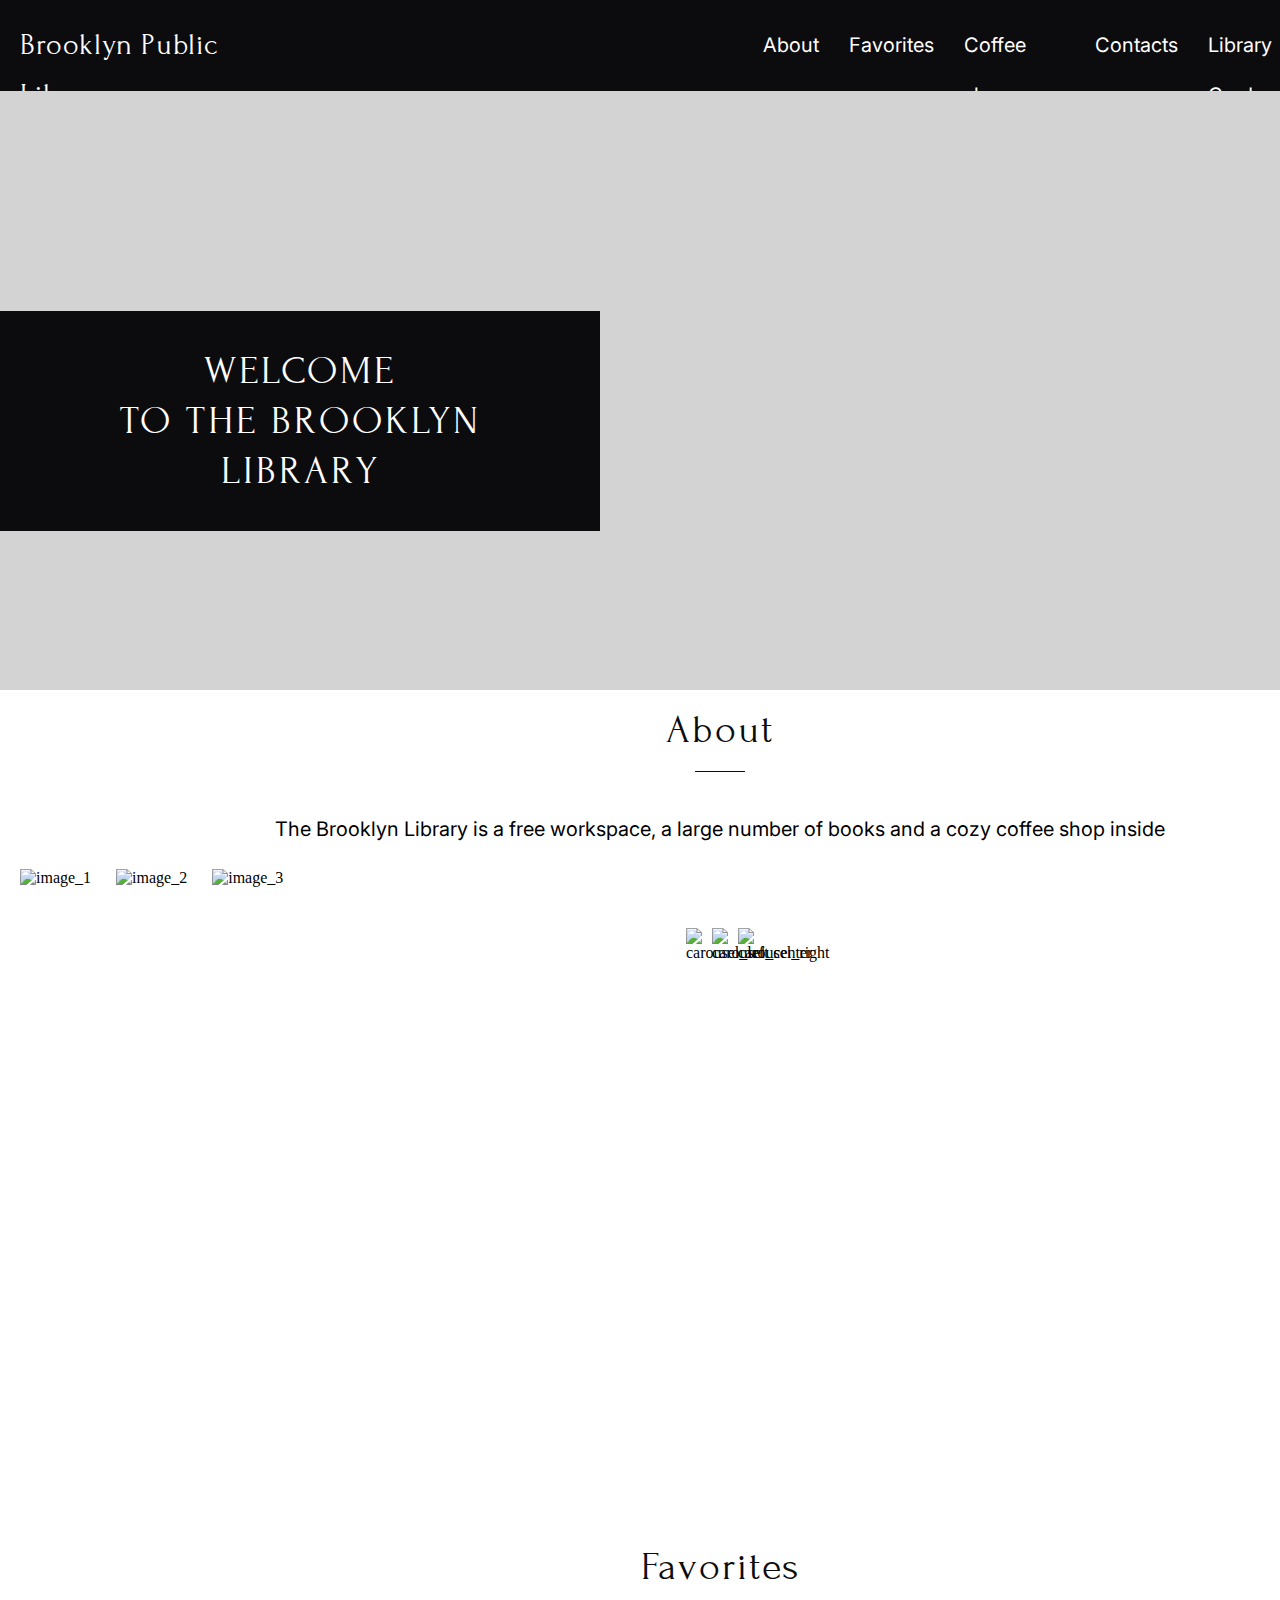
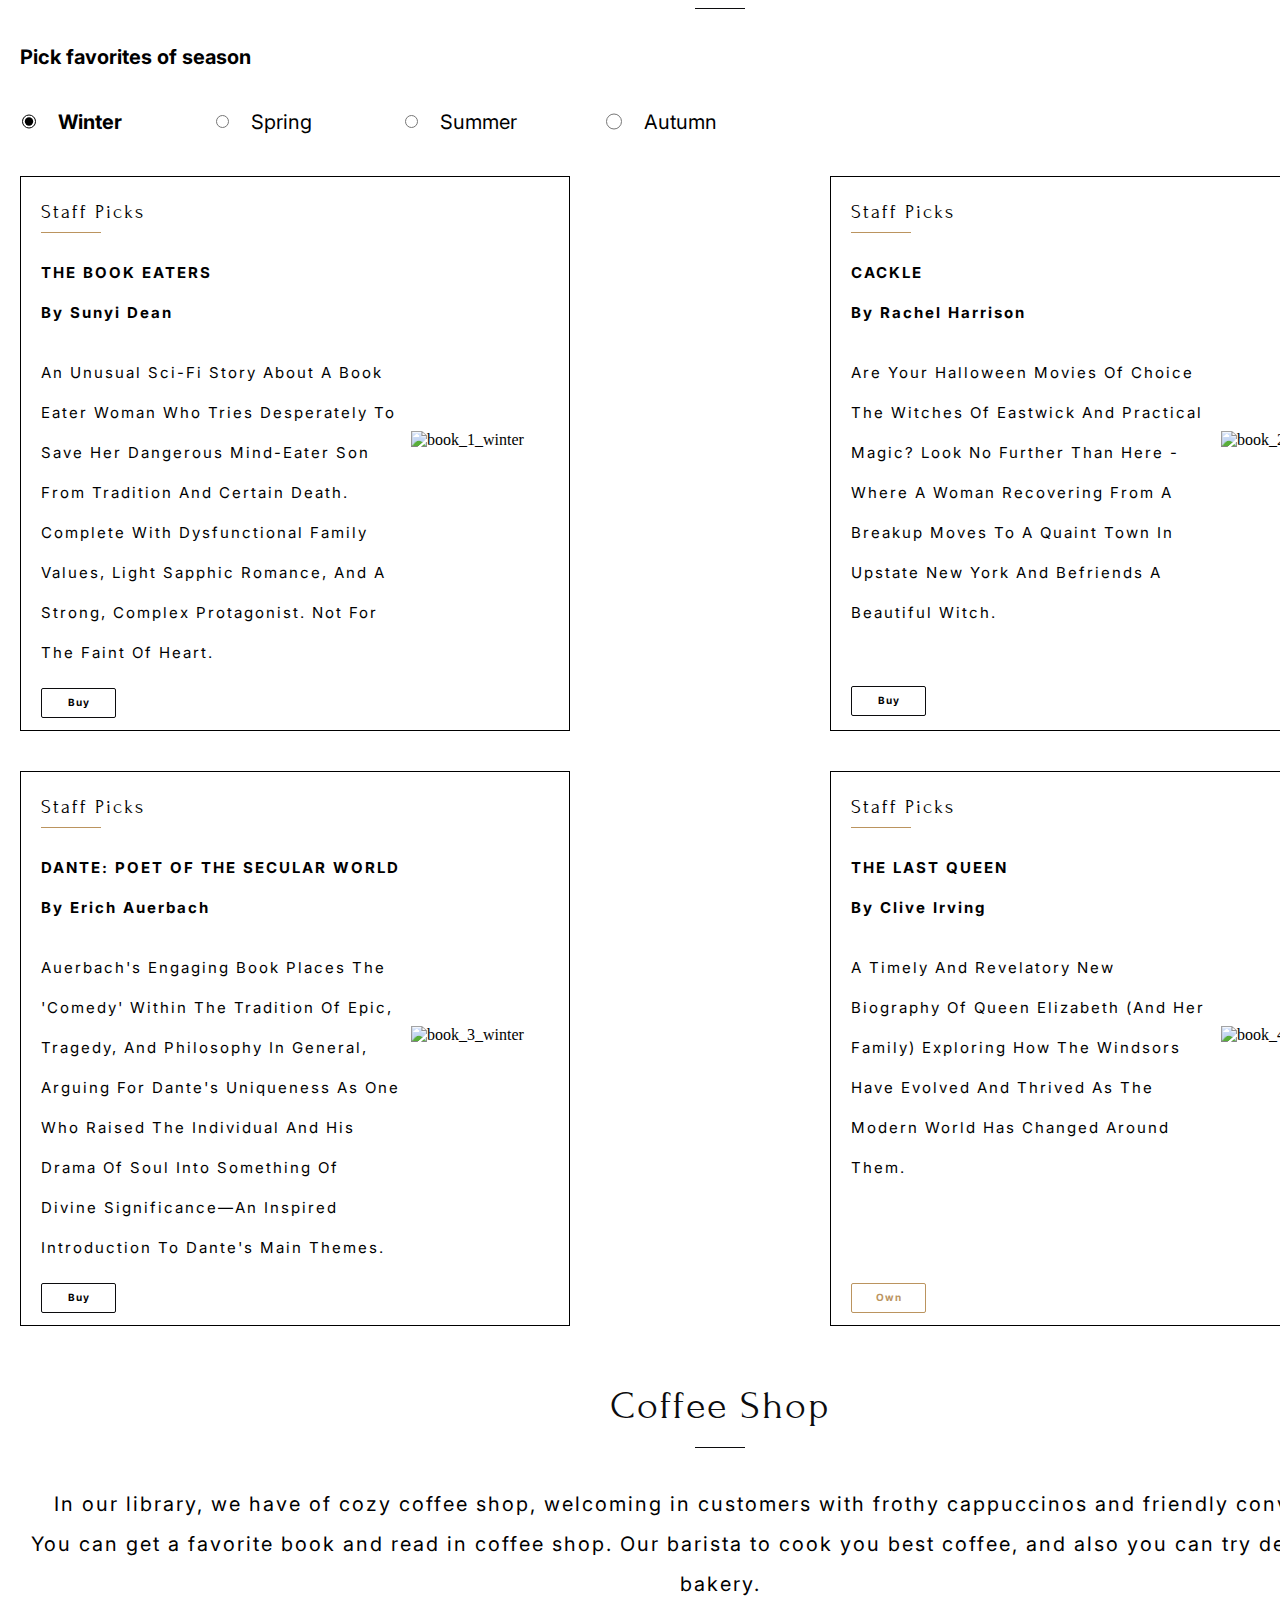
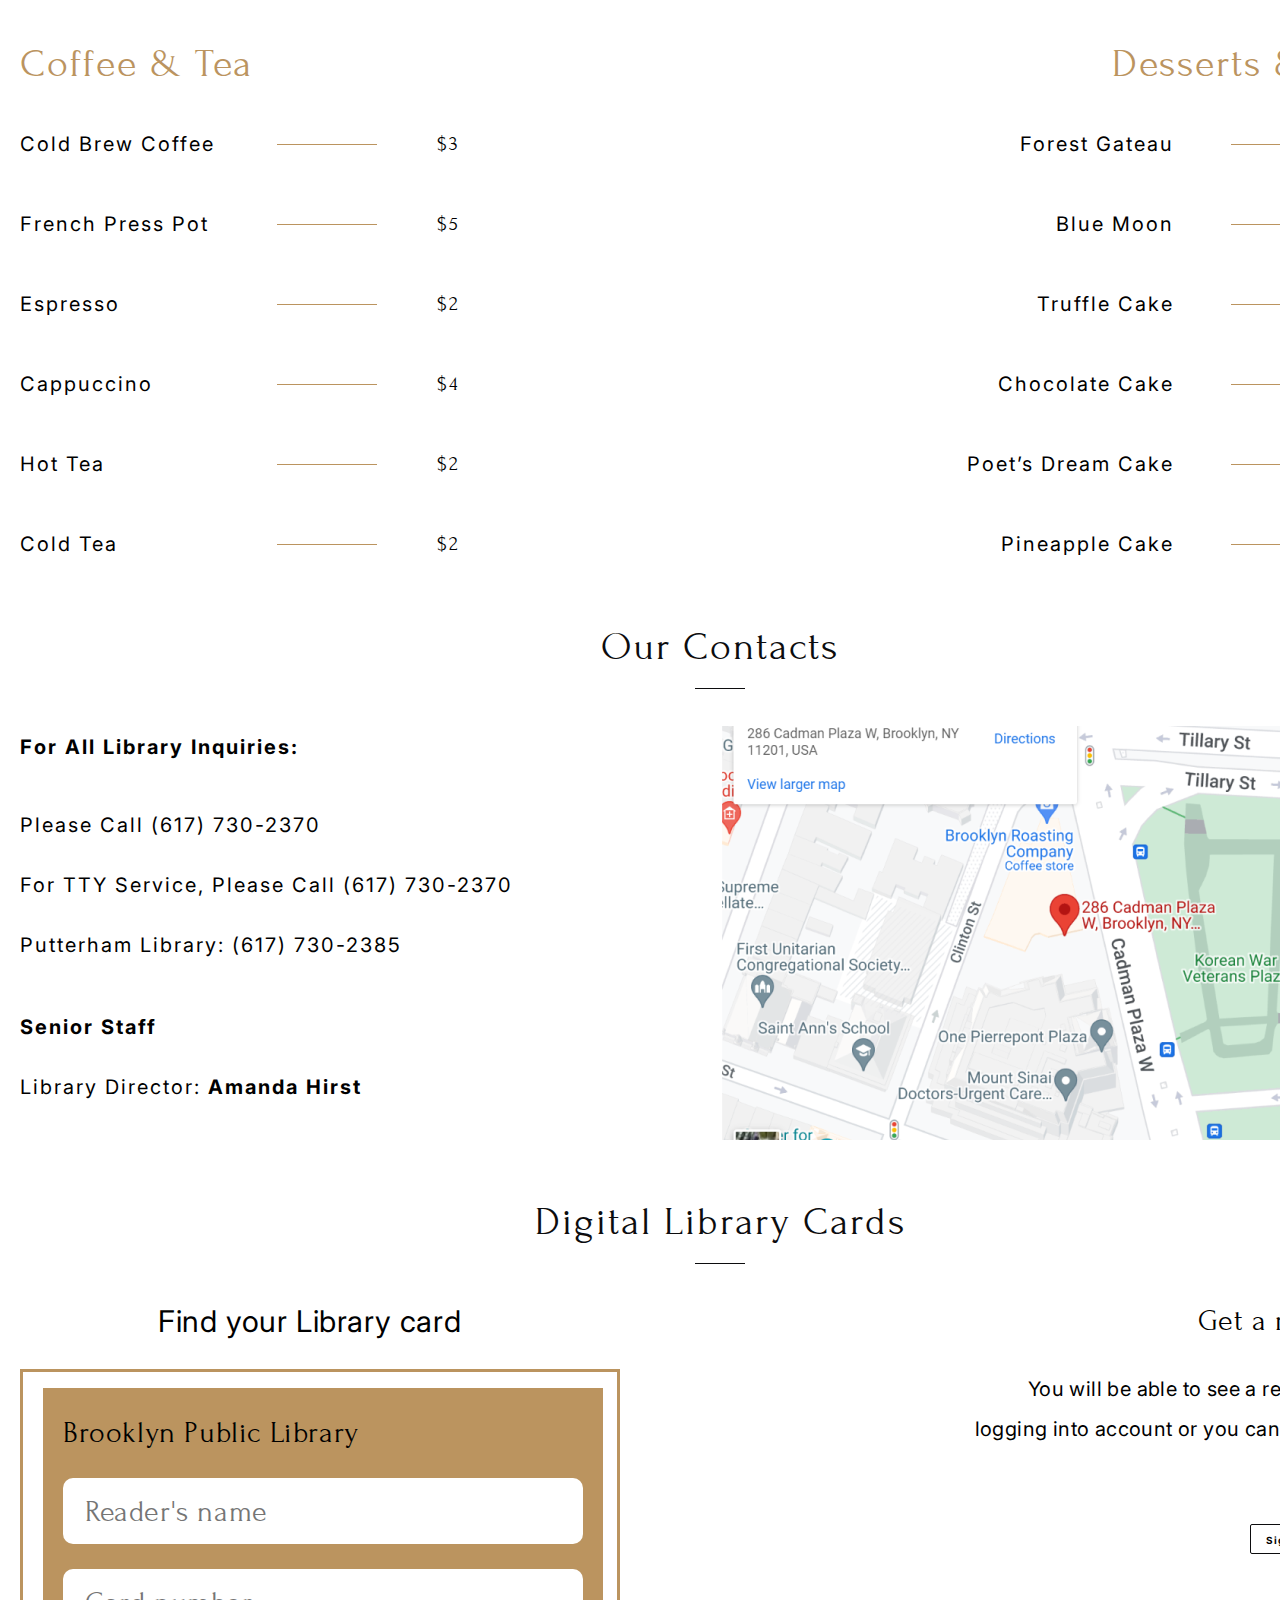
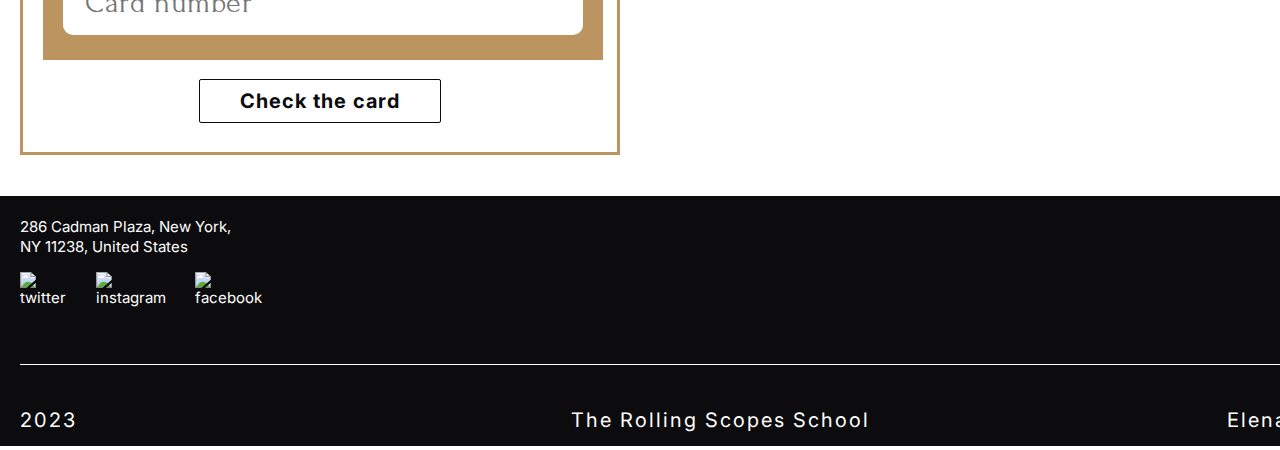
==== library/index.html @ 91ebfe67 "fix:change contact" ====
<!DOCTYPE html>
<html lang="en">

<head>
    <meta charset="UTF-8">
    <meta name="viewport" content="width=device-width, initial-scale=1.0">
    <link rel="stylesheet" href="style.css">
    <link rel="icon" href="img/favicon.ico">
    <link rel="preconnect" href="https://fonts.googleapis.com">
    <link rel="preconnect" href="https://fonts.gstatic.com" crossorigin>
    <link
        href="https://fonts.googleapis.com/css2?family=Forum&family=Inter:wght@100;200;300;400;500;600;700;800;900&display=swap"
        rel="stylesheet">
    <title>library</title>
</head>

<body>
    <div class="container container-header">
        <header class="header">
            <div class="humb-menu">
                <h1 class="title">Brooklyn Public Library</h1>
                <nav>
                    <ul class="nav-menu">
                        <li class="nav-item"><a href="#about" class="nav-link">About</a></li>
                        <li class="nav-item"><a href="#favorites" class="nav-link">Favorites</a></li>
                        <li class="nav-item"><a href="#coffee-shop" class="nav-link">Coffee shop</a></li>
                        <li class="nav-item"><a href="#contacts" class="nav-link">Contacts</a></li>
                        <li class="nav-item"><a href="#library-card" class="nav-link">Library Card</a></li>
                    </ul>
                </nav>
                <img src="./img/icon_profile.svg" alt="icon-profile" class="icon-profile">
            </div>
        </header>
    </div>
    <div class="container">
        <main class="main">
            <section class="welcome" id="welcome">
                <h3 class="welcome-text">Welcome<br>to the Brooklyn Library</h3>
            </section>
            <section class="about" id="about">
                <h2 class="about-title title-section">About</h2>
                <div class="layout"></div>
                <p class="about-text">The Brooklyn Library is a free workspace, a large number of books and a cozy
                    coffee shop inside</p>
                <div class="about-img">
                    <img src="./img/image_1.png" alt="image_1" class="image_1">
                    <img src="./img/image_2.png" alt="image_2" class="image_2">
                    <img src="./img/image_3.png" alt="image_3" class="image_3">
                    <img src="./img/image_3.png" alt="image_4" class="image_4">
                    <img src="./img/image_3.png" alt="image_5" class="image_5">
                </div>
                <div class="carousel">
                    <div class="carousel-left">
                        <img src="./img/carousel_active.svg" alt="carousel_left">
                    </div>
                    <div class="carousel-center">
                        <img src="./img/carousel_noneactive.svg" alt="carousel_center">
                    </div>
                    <div class="carousel-right">
                        <img src="./img/carousel_noneactive.svg" alt="carousel_right">
                    </div>
                </div>
            </section>
            <section class="favorites" id="favorites">
                <h2 class="favorites-title title-section">Favorites</h2>
                <div class="layout"></div>
                <p class="favorites-text">Pick favorites of season</p>
                <form class="radio-season">
                    <div class="seasons">
                        <div class="form-radio form-radio-winter">
                            <input id="winter" type="radio" name="radio" value="1" checked>
                            <label for="winter">Winter</label>
                        </div>
                        <div class="form-radio form-radio-spring">
                            <input id="spring" type="radio" name="radio" value="2">
                            <label for="spring">Spring</label>
                        </div>
                        <div class="form-radio form-radio-summer">
                            <input id="summer" type="radio" name="radio" value="3">
                            <label for="summer">Summer</label>
                        </div>
                        <div class="form-radio form-radio-autumn">
                            <input id="autumn" type="radio" name="radio" value="4">
                            <label for="autumn">Autumn</label>
                        </div>
                    </div>
                </form>
                <div class="favorites-items winter">
                    <div class="favorites-item book-1">
                        <h4 class="author">Staff Picks</h4>
                        <div class="layout2"></div>
                        <h5 class="name-book">THE BOOK EATERS<br>By Sunyi Dean</h5>
                        <p class="description-book">An unusual sci-fi story about a book eater woman who tries
                            desperately to save her dangerous mind-eater son from tradition and certain death. Complete
                            with dysfunctional family values, light Sapphic romance, and a strong, complex protagonist.
                            Not for the faint of heart.</p>
                        <button class="buy buy-1-winter">Buy</button>
                        <img class="img-book img-book-1" src="./img/book_1_winter.png" alt="book_1_winter">
                    </div>
                    <div class="favorites-item book-2">
                        <h4 class="author">Staff Picks</h4>
                        <div class="layout2"></div>
                        <h5 class="name-book">CACKLE<br>By Rachel Harrison</h5>
                        <p class="description-book">Are your Halloween movies of choice The Witches of Eastwick and
                            Practical Magic? Look no further than here - where a woman recovering from a breakup moves
                            to a quaint town in upstate New York and befriends a beautiful witch.</p>
                        <button class="buy buy-2-winter">Buy</button>
                        <img class="img-book img-book-2" src="./img/book_2_winter.png" alt="book_2_winter">
                    </div>
                    <div class="favorites-item book-3">
                        <h4 class="author">Staff Picks</h4>
                        <div class="layout2"></div>
                        <h5 class="name-book">DANTE: POET OF THE SECULAR WORLD<br>By Erich Auerbach</h5>
                        <p class="description-book">Auerbach's engaging book places the 'Comedy' within the tradition of
                            epic, tragedy, and philosophy in general, arguing for Dante's uniqueness as one who raised
                            the individual and his drama of soul into something of divine significance—an inspired
                            introduction to Dante's main themes.</p>
                        <button class="buy buy-3-winter">Buy</button>
                        <img class="img-book img-book-3" src="./img/book_3_winter.png" alt="book_3_winter">
                    </div>
                    <div class="favorites-item book-4">
                        <h4 class="author">Staff Picks</h4>
                        <div class="layout2"></div>
                        <h5 class="name-book">THE LAST QUEEN<br>By Clive Irving</h5>
                        <p class="description-book">A timely and revelatory new biography of Queen Elizabeth (and her
                            family) exploring how the Windsors have evolved and thrived as the modern world has changed
                            around them.</p>
                        <button class="buy buy-4-winter" disabled>Own</button>
                        <img class="img-book img-book-4" src="./img/book_4_winter.png" alt="book_4_winter">
                    </div>
                </div>
                <div class="favorites-items spring">
                    <div class="favorites-item book-1">
                        <h4 class="author">Staff Picks</h4>
                        <div class="layout2"></div>
                        <h5 class="name-book">THE BODY<br>By Stephen King</h5>
                        <p class="description-book">Powerful novel that takes you back to a nostalgic time, exploring
                            both the beauty and danger and loss of innocence that is youth.</p>
                        <button class="buy buy-1-spring">Buy</button>
                        <img class="img-book img-book-1" src="./img/book_1_spring.png" alt="book_1_spring">
                    </div>
                    <div class="favorites-item book-2">
                        <h4 class="author">Staff Picks</h4>
                        <div class="layout2"></div>
                        <h5 class="name-book">CARRY: A MEMOIR OF SURVIVAL ON STOLEN LAND<br>By Toni Jenson</h5>
                        <p class="description-book">This memoir about the author's relationship with gun violence feels
                            both expansive and intimate, resulting in a lyrical indictment of the way things are.</p>
                        <button class="buy buy-2-spring">Buy</button>
                        <img class="img-book img-book-2" src="./img/book_2_spring.png" alt="book_2_spring">
                    </div>
                    <div class="favorites-item book-3">
                        <h4 class="author">Staff Picks</h4>
                        <div class="layout2"></div>
                        <h5 class="name-book">DAYS OF DISTRACTION<br>By Alexandra Chang</h5>
                        <p class="description-book">A sardonic view of Silicon Valley culture, a meditation on race, and
                            a journal of displacement and belonging, all in one form-defying package of spare prose.</p>
                        <button class="buy buy-3-spring">Buy</button>
                        <img class="img-book img-book-3" src="./img/book_3_spring.png" alt="book_3_spring">
                    </div>
                    <div class="favorites-item book-4">
                        <h4 class="author">Staff Picks</h4>
                        <div class="layout2"></div>
                        <h5 class="name-book">DOMINICANA<br>By Angie Cruz</h5>
                        <p class="description-book">A fascinating story of a teenage girl who marries a man twice her
                            age with the promise to bring her to America. Her marriage is an opportunity for her family
                            to eventually immigrate. For fans of Isabel Allende and Julia Alvarez.</p>
                        <button class="buy buy-4-spring">Buy</button>
                        <img class="img-book img-book-4" src="./img/book_4_spring.png" alt="book_4_spring">
                    </div>
                </div>
                <div class="favorites-items summer">
                    <div class="favorites-item book-1">
                        <h4 class="author">Staff Picks</h4>
                        <div class="layout2"></div>
                        <h5 class="name-book">CRUDE: A MEMOIR<br>By Pablo Fajardo & Sophie Tardy-Joubert</h5>
                        <p class="description-book">Drawing and color by Damien Roudeau | This book illustrates the
                            struggles of a group of indigenous Ecuadoreans as they try to sue the ChevronTexaco company
                            for damage their oil fields did to the Amazon and her people</p>
                        <button class="buy buy-1-summer">Buy</button>
                        <img class="img-book img-book-1" src="./img/book_1_summer.png" alt="book_1_summer">
                    </div>
                    <div class="favorites-item book-2">
                        <h4 class="author">Staff Picks</h4>
                        <div class="layout2"></div>
                        <h5 class="name-book">LET MY PEOPLE GO SURFING<br>By Yvon Chouinard</h5>
                        <p class="description-book">Chouinard—climber, businessman, environmentalist—shares tales of
                            courage and persistence from his experience of founding and leading Patagonia, Inc. Full
                            title: Let My People Go Surfing: The Education of a Reluctant Businessman, Including 10 More
                            Years of Business Unusual.</p>
                        <button class="buy buy-2-summer">Buy</button>
                        <img class="img-book img-book-2" src="./img/book_2_summer.png" alt="book_2_summer">
                    </div>
                    <div class="favorites-item book-3">
                        <h4 class="author">Staff Picks</h4>
                        <div class="layout2"></div>
                        <h5 class="name-book">THE OCTOPUS MUSEUM: POEMS<br>By Brenda Shaughnessy</h5>
                        <p class="description-book">This collection of bold and scathingly beautiful feminist poems
                            imagines what comes after our current age of environmental destruction, racism, sexism, and
                            divisive politics.</p>
                        <button class="buy buy-3-summer">Buy</button>
                        <img class="img-book img-book-3" src="./img/book_3_summer.png" alt="book_3_summer">
                    </div>
                    <div class="favorites-item book-4">
                        <h4 class="author">Staff Picks</h4>
                        <div class="layout2"></div>
                        <h5 class="name-book">SHARK DIALOGUES: A NOVEL<br>By Kiana Davenport</h5>
                        <p class="description-book">An epic saga of seven generations of one family encompasses the
                            tumultuous history of Hawaii as a Hawaiian woman gathers her four granddaughters together in
                            an erotic tale of villains and dreamers, queens and revolutionaries, lepers and healers.</p>
                        <button class="buy buy-4-summer">Buy</button>
                        <img class="img-book img-book-4" src="./img/book_4_summer.png" alt="book_4_summer">
                    </div>
                </div>
                <div class="favorites-items autumn">
                    <div class="favorites-item book-1">
                        <h4 class="author">Staff Picks</h4>
                        <div class="layout2"></div>
                        <h5 class="name-book">CASUAL CONVERSATION<br>By Renia White</h5>
                        <p class="description-book">White's impressive debut collection takes readers through and beyond
                            the concepts of conversation and the casual - both what we say to each other and what we
                            don't, examining the possibilities around how we construct and communicate identity. </p>
                        <button class="buy buy-1-autumn">Buy</button>
                        <img class="img-book img-book-1" src="./img/book_1_autumn.png" alt="book_1_autumn">
                    </div>
                    <div class="favorites-item book-2">
                        <h4 class="author">Staff Picks</h4>
                        <div class="layout2"></div>
                        <h5 class="name-book">THE GREAT FIRE<br>By Lou Ureneck</h5>
                        <p class="description-book">The harrowing story of an ordinary American and a principled Naval
                            officer who, horrified by the burning of Smyrna, led an extraordinary rescue effort that
                            saved a quarter of a million refugees from the Armenian Genocide.</p>
                        <button class="buy buy-2-autumn">Buy</button>
                        <img class="img-book img-book-2" src="./img/book_2_autumn.png" alt="book_2_autumn">
                    </div>
                    <div class="favorites-item book-3">
                        <h4 class="author">Staff Picks</h4>
                        <div class="layout2"></div>
                        <h5 class="name-book">RICKEY: THE LIFE AND LEGEND<br>By Howard Bryant</h5>
                        <p class="description-book">With the fall rolling around, one can't help but think of baseball's
                            postseason coming up! And what better way to prepare for it than reading the biography of
                            one of the game's all-time greatest performers, the Man of Steal, Rickey Henderson?</p>
                        <button class="buy buy-3-autumn">Buy</button>
                        <img class="img-book img-book-3" src="./img/book_3_autumn.png" alt="book_3_autumn">
                    </div>
                    <div class="favorites-item book-4">
                        <h4 class="author">Staff Picks</h4>
                        <div class="layout2"></div>
                        <h5 class="name-book">SLUG: AND OTHER STORIES<br>By Megan Milks</h5>
                        <p class="description-book">Exes Tegan and Sara find themselves chained together by hairballs of
                            codependency. A father and child experience the shared trauma of giving birth to gods from
                            their wounds.</p>
                        <button class="buy buy-4-autumn">Buy</button>
                        <img class="img-book img-book-4" src="./img/book_4_autumn.png" alt="book_4_autumn">
                    </div>
                </div>

            </section>
            <section class="coffee-shop" id="coffee-shop">
                <h2 class="coffee title-section">Coffee Shop</h2>
                <div class="layout"></div>
                <p class="coffee-text">In our library, we have of cozy coffee shop, welcoming in customers with frothy
                    cappuccinos and friendly conversation.<br>You can get a favorite book and read in coffee shop. Our
                    barista to cook you best coffee, and also you can try desserts from bakery.</p>
                <div class="prices">
                    <div class="prices-right">
                        <h6 class="prices-title">Coffee & Tea</h6>
                        <div class="prices-items">
                            <p class="price-coffee">Cold Brew Coffee</p>
                            <div class="layout3"></div>
                            <p class="value-coffee">$3</p>
                        </div>
                        <div class="prices-items">
                            <p class="price-coffee">French Press Pot</p>
                            <div class="layout3"></div>
                            <p class="value-coffee">$5</p>
                        </div>
                        <div class="prices-items">
                            <p class="price-coffee">Espresso</p>
                            <div class="layout3"></div>
                            <p class="value-coffee">$2</p>
                        </div>
                        <div class="prices-items">
                            <p class="price-coffee">Cappuccino</p>
                            <div class="layout3"></div>
                            <p class="value-coffee">$4</p>
                        </div>
                        <div class="prices-items">
                            <p class="price-coffee">Hot tea</p>
                            <div class="layout3"></div>
                            <p class="value-coffee">$2</p>
                        </div>
                        <div class="prices-items">
                            <p class="price-coffee">Cold tea</p>
                            <div class="layout3"></div>
                            <p class="value-coffee">$2</p>
                        </div>
                    </div>
                    <div class="prices-left">
                        <h6 class="prices-title prices-title-l">Desserts & Cakes</h6>
                        <div class="prices-items prices-items-l">
                            <p class="price-coffee price-coffee-l">Forest Gateau</p>
                            <div class="layout3"></div>
                            <p class="value-coffee">$16</p>
                        </div>
                        <div class="prices-items prices-items-l">
                            <p class="price-coffee price-coffee-l">Blue Moon</p>
                            <div class="layout3"></div>
                            <p class="value-coffee">$16</p>
                        </div>
                        <div class="prices-items prices-items-l">
                            <p class="price-coffee price-coffee-l">Truffle Cake</p>
                            <div class="layout3"></div>
                            <p class="value-coffee">$15</p>
                        </div>
                        <div class="prices-items prices-items-l">
                            <p class="price-coffee price-coffee-l">Chocolate Cake</p>
                            <div class="layout3"></div>
                            <p class="value-coffee">$18</p>
                        </div>
                        <div class="prices-items prices-items-l">
                            <p class="price-coffee price-coffee-l">Poet’s Dream Cake</p>
                            <div class="layout3"></div>
                            <p class="value-coffee">$16</p>
                        </div>
                        <div class="prices-items prices-items-l">
                            <p class="price-coffee price-coffee-l">Pineapple Cake</p>
                            <div class="layout3"></div>
                            <p class="value-coffee">$14</p>
                        </div>
                    </div>
                </div>
            </section>
            <section class="contacts" id="contacts">
                <h2 class="contacts-title title-section">Our Contacts</h2>
                <div class="layout"></div>
                <div class="contact">
                    <div class="contact-us">
                        <p class="contact-tel">For all Library inquiries:</p>
                        <div class="callus"><a href="tel:+16177302370" class="callus-link">Please call <span
                                    class="number">(617) 730-2370</span></a><br></div>
                        <div class="callus"><a href="tel:+16177302370" class="callus-link">For TTY service, please call
                                <span class="number">(617) 730-2370</span></a><br></div>
                        <div class="callus"><a href="tel:+16177302385" class="callus-link">Putterham Library: <span
                                    class="number">(617) 730-2385</span></a></div>
                        <p class="contact-tel admin">Senior Staff</p>
                        <a href="mailto:AmandaHirst@gmail.com" class="callus-link">Library Director: <span
                                class="email">Amanda Hirst</span></a>
                    </div>
                    <img class="map" src="./img/map.png" alt="map">
                </div>
            </section>
            <section class="library-card" id="library-card">
                <h2 class="card title-section">Digital Library Cards</h2>
                <div class="layout"></div>
                <div class="profile-card">
                    <div class="find-card">
                        <p class="find-card-text">Find your Library card</p>
                        <div class="find-card-title">
                            <div class="card-bg-brown">
                                <p class="card-title">Brooklyn Public Library</p>
                                <form>
                                    <div class="input-border input-border-name">
                                        <input type="text" id="card-name" class="card-name" placeholder="Reader's name">
                                    </div>
                                    <div class="input-border input-border-number">
                                        <input type="text" id="card-number" class="card-number"
                                            placeholder="Card number">
                                    </div>
                                    <button type="submit" class="find-card-btn">Check the card</button>
                                </form>
                            </div>
                            <img class="icon-card" alt="icon-card" src="./img/book.svg">
                            <img class="icon-card" alt="icon-card" src="./img/Union.svg">
                            <img class="icon-card" alt="icon-card" src="./img/Star.svg">
                        </div>
                    </div>
                    <div class="get-card">
                        <p class="get-card-title">Get a reader card</p>
                        <p class="get-card-text">You will be able to see a reader card after logging into account or you
                            can register a new account</p>
                        <button class="get-card-btn sign-up">Sign Up</button>
                        <button class="get-card-btn log-in">Log in</button>
                    </div>
                </div>
            </section>
        </main>
    </div>
    <div class="container container-footer">
        <footer class="footer">
            <div class="footer-library">
                <div class="footer-library-left">
                    <p class="footer-address"><a href="https://goo.gl/maps/8i7sD2CF72Q7d4v58" class="footer-link">286
                            Cadman Plaza, New York, NY 11238, United States</a></p>
                    <ul class="footer-list">
                        <li class="nav-item twitter"><a href="https://www.twitter.com/ID" class="footer-link"><img
                                    src="./img/twitter.svg" alt="twitter"></a></li>
                        <li class="nav-item instagram"><a href="https://www.instagram.com/ID" class="footer-link"><img
                                    src="./img/instagram.svg" alt="instagram"></a></li>
                        <li class="nav-item facebook"><a href="https://www.facebook.com/ID" class="footer-link"><img
                                    src="./img/facebook.svg" alt="facebook"></a></li>
                    </ul>
                </div>
                <div class="footer-hours">
                    <p class="working-hours">Mon - Fri<br>08:00 am - 07:00 pm</p>
                    <p class="working-hours">Sat - Sun<br>10:00 am - 06:00 pm</p>
                </div>
            </div>
            <div class="layout4"></div>
            <div class="footer-school">
                <p class="data"><time>2023</time></p>
                <p class="name-school"><a href="https://rs.school/js-stage0/" class="footer-link">The Rolling Scopes
                        School</a></p>
                <p class="username"><a href="https://github.com/esrudenko" class="footer-link">Elena Mankerova</a></p>
            </div>
        </footer>
    </div>
    <script src="./index.js"></script>

</html>
---- library/style.css ----
html {
    line-height: 1.15;
    -webkit-text-size-adjust: 100%;
}

main {
    display: block;
}

h1 {
    font-size: 2em;
    margin: 0.67em 0;
}

hr {
    box-sizing: content-box;
    height: 0;
    overflow: visible;
}

pre {
    font-family: monospace, monospace;
    font-size: 1em;
}

a {
    background-color: transparent;
}

abbr[title] {
    border-bottom: none;
    text-decoration: underline;
    text-decoration: underline dotted;
}

b,
strong {
    font-weight: bolder;
}

code,
kbd,
samp {
    font-family: monospace, monospace;
    font-size: 1em;
}

small {
    font-size: 80%;
}

sub,
sup {
    font-size: 75%;
    line-height: 0;
    position: relative;
    vertical-align: baseline;
}

sub {
    bottom: -0.25em;
}

sup {
    top: -0.5em;
}

img {
    border-style: none;
}

button,
input,
optgroup,
select,
textarea {
    font-family: inherit;
    font-size: 100%;
    line-height: 1.15;
    margin: 0;
}

button,
input {
    overflow: visible;
}

button,
select {
    text-transform: none;
}

button::-moz-focus-inner,
[type="button"]::-moz-focus-inner,
[type="reset"]::-moz-focus-inner,
[type="submit"]::-moz-focus-inner {
    border-style: none;
    padding: 0;
}

button:-moz-focusring,
[type="button"]:-moz-focusring,
[type="reset"]:-moz-focusring,
[type="submit"]:-moz-focusring {
    outline: 1px dotted ButtonText;
}

fieldset {
    padding: 0.35em 0.75em 0.625em;
}

legend {
    box-sizing: border-box;
    color: inherit;
    display: table;
    max-width: 100%;
    padding: 0;
    white-space: normal;
}

progress {
    vertical-align: baseline;
}

textarea {
    overflow: auto;
}

[type="checkbox"],
[type="radio"] {
    box-sizing: border-box;
    padding: 0;
}

[type="number"]::-webkit-inner-spin-button,
[type="number"]::-webkit-outer-spin-button {
    height: auto;
}

[type="search"] {
    outline-offset: -2px;
}

[type="search"]::-webkit-search-decoration {
    -webkit-appearance: none;
}

::-webkit-file-upload-button {
    -webkit-appearance: button;
    font: inherit;
}

details {
    display: block;
}

summary {
    display: list-item;
}

template {
    display: none;
}

[hidden] {
    display: none;
}

:active,
:hover,
:focus {
    outline: 0;
    outline-offset: 0;
}

* {
    box-sizing: border-box;
}

html {
    scroll-behavior: smooth;
}

body {
    display: flex;
    flex-direction: column;
    justify-content: space-between;
    overflow-x: hidden;
    margin: 0;
    padding: 0;
}

.container {
    width: 1440px;
    margin: 0 auto;
}

.header {
    height: 91px;
}

.humb-menu {
    display: flex;
    color: #FFF;
    margin: 0;
}

.title {
    font-family: Forum;
    font-size: 30px;
    line-height: 50px;
    font-weight: 400;
    letter-spacing: 0.6px;
    margin-left: 20px;
}

.nav-menu {
    display: flex;
    font-family: Inter;
    font-size: 20px;
    line-height: 50px;
    padding: 0;
    margin-left: 454px;
    gap: 30px;
}

.nav-link {
    text-decoration: none;
    color: #FFF;
}

.nav-link:hover {
    text-decoration: underline;
}

.nav-item {
    list-style: none;
    cursor: pointer;
}

.icon-profile {
    margin-left: 40px;
}

.main {
    background-size: 100%;
}

.welcome {
    height: 599px;
    min-width: 1440px;
    background: url(img/Welcome.png), lightgray 50% / cover no-repeat;
    background-position: center center;
    background-size: 100% 600px;
}

.welcome-text {
    position: absolute;
    width: 600px;
    height: 220px;
    text-align: center;
    font-family: Forum;
    font-size: 40px;
    font-weight: 400;
    line-height: 50px;
    letter-spacing: 3px;
    text-transform: uppercase;
    color: #FFF;
    background-color: #0C0C0E;
    padding: 35px 40px;
    margin-top: 220px;
}

.about {
    height: 837px;
    background-color: #FFF;
}

.title-section {
    text-align: center;
    font-family: Forum;
    font-size: 40px;
    font-weight: 400;
    line-height: 40px;
    letter-spacing: 2px;
    color: #0C0C0E;
}

.about-title {
    margin-top: 20px;
}

.layout {
    width: 50px;
    height: 1px;
    margin-left: 695px;
    margin-top: -12px;
    background-color: #0C0C0E;
}

.about-text {
    color: #000;
    text-align: center;
    font-family: Inter;
    font-size: 20px;
    line-height: 40px;
    margin-top: 37px;
}

.about-img {
    display: flex;
    margin-left: 20px;
    gap: 25px;
}

.carousel {
    display: flex;
    margin-top: 35px;
    margin-left: 681px;
    cursor: pointer;
}

.carousel-left,
.carousel-center,
.carousel-right {
    width: 26px;
    height: 26px;
    padding: 5px;
}

.favorites {
    height: 1439px;
    background-color: #FFF;
}

.favorites-title {
    margin-top: 0;
}

.favorites-text {
    color: #000;
    font-family: Inter;
    font-size: 20px;
    font-weight: 700;
    margin-left: 20px;
    margin-top: 37px;
}

.seasons {
    display: flex;
    text-align: right;
    color: #000;
    font-family: Inter;
    font-size: 20px;
    margin-top: 39px;
}

.form-radio {
    height: 28px;
    padding: 5px;
}

.form-radio-winter {
    width: 115px;
    margin-left: 12px;
}

.form-radio-spring {
    width: 110px;
    margin-left: 79px;
}

.form-radio-summer {
    width: 127px;
    margin-left: 79px;
}

.form-radio-autumn {
    width: 126px;
    margin-left: 74px;
}

.form-radio {
    display: flex;
    padding: 5px;
    cursor: pointer;
}

.form-radio input[type=radio] {
    width: 17px;
    height: 17px;
    accent-color: black;
    margin-left: 5px;
    cursor: pointer;
}

.form-radio label {
    display: block;
    cursor: pointer;
    line-height: 18px;
    user-select: none;
    padding-left: 22px;
}

.form-radio input[type=radio]:checked+label {
    font-weight: bold;
}

.favorites-items {
    display: flex;
    flex-wrap: wrap;
    gap: 240px;
}

.favorites-item {
    width: 550px;
    height: 555px;
    border: 1px solid #000;
    margin-top: 40px;
    margin-left: 20px;
}

.author {
    font-family: Forum;
    font-size: 20px;
    font-weight: 400;
    line-height: 40px;
    letter-spacing: 2px;
    margin: 15px 0px 0px 20px;
}

.layout2 {
    width: 60px;
    height: 1px;
    background-color: #BB945F;
    margin-left: 20px;
}

.name-book {
    font-family: Inter;
    font-size: 15px;
    font-weight: 700;
    line-height: 40px;
    letter-spacing: 2px;
    margin: 20px;
}

.description-book {
    font-family: Inter;
    font-size: 15px;
    font-weight: 400;
    line-height: 40px;
    letter-spacing: 2px;
    text-transform: capitalize;
    width: 359px;
    margin-left: 20px;
}

.buy {
    font-family: Inter;
    font-size: 10px;
    font-weight: 700;
    letter-spacing: 1px;
    width: 75px;
    height: 30px;
    border: 1px solid #0C0C0E;
    border-radius: 2px;
    background-color: #FFF;
    cursor: pointer;
    margin-left: 20px;
}

.buy:hover:enabled,
.find-card-btn:hover,
.get-card-btn:hover {
    border: 1px solid #BB945F;
    background-color: #BB945F;
    transition: 0.3s all;
}

.buy:disabled {
    border: 1px solid #BB945F;
    color: #BB945F;
    cursor: default;
}

.buy-2-winter,
.buy-2-autumn,
.buy-4-spring,
.buy-1-autumn,
.buy-3-autumn {
    margin-top: 38px;
}

.buy-3-winter,
.buy-4-summer {
    margin-top: 0;
}

.buy-4-winter,
.buy-1-summer,
.buy-4-autumn {
    margin-top: 80px;
}

.buy-1-spring {
    margin-top: 161px;
}

.buy-2-spring,
.buy-3-spring,
.buy-3-summer {
    margin-top: 119px;
}

.buy-2-summer {
    margin-top: -3px;
}

.img-book {
    display: block;
    margin-top: -287px;
    margin-left: 390px;
}

.img-book-2 {
    margin-top: -285px;
}

.book-3,
.book-4 {
    margin-top: -200px;
}

.spring,
.summer,
.autumn {
    display: none;
}

.coffee-shop {
    height: 841px;
}

.coffee {
    margin-top: 0px;
}

.coffee-text {
    font-family: Inter;
    text-align: center;
    font-size: 20px;
    line-height: 40px;
    letter-spacing: 2px;
    margin: 36px 15px 0px 15px;
}

.prices {
    display: flex;
    padding: 40px 20px;
}

.prices-title {
    font-family: Forum;
    text-align: left;
    font-size: 40px;
    font-weight: 400;
    line-height: 40px;
    letter-spacing: 2px;
    color: #BB945F;
    margin: 0;
}

.prices-title-l {
    text-align: right;
}

.prices-left {
    margin-left: 499px;
}

.prices-items {
    display: flex;
    font-size: 20px;
    line-height: 40px;
    letter-spacing: 2px;
    text-transform: capitalize;
    margin-top: 40px;
}

.prices-items-l {
    text-align: right;
}

.price-coffee {
    display: flex;
    flex-direction: column;
    font-family: Inter;
    width: 200px;
    margin: 0;
}

.price-coffee-l {
    width: 215px;
}

.layout3 {
    width: 100px;
    height: 1px;
    background-color: #BB945F;
    margin-top: 20px;
    margin-left: 57px;
}

.value-coffee {
    font-family: Forum;
    margin: 0;
    margin-left: 60px;
}

.contacts {
    height: 515px;
}

.contacts-title {
    margin-top: 0px;
}

.contact {
    display: flex;
    margin-left: 20px;
}

.contact-us {
    font-family: Inter;
    font-size: 20px;
    font-weight: 700;
    line-height: 40px;
    letter-spacing: 2px;
    text-transform: capitalize;
}

.contact-tel {
    margin: 38px 0px;
}

.callus {
    margin-top: 20px;
}

.number {
    cursor: pointer;
    font-weight: 400;
}

.number:hover,
.email:hover,
.footer-address:hover,
.name-school:hover,
.username:hover {
    text-decoration: underline;
}

.callus-link {
    font-weight: 400;
    text-decoration: none;
    color: #000;
    cursor: default;
}

.admin {
    margin-bottom: 20px;
    margin-top: 42px;
}

.email {
    font-weight: bold;
    cursor: pointer;
}

.map {
    margin-left: 200px;
    margin-top: 37px;
}

.library-card {
    height: 594px;
}

.card {
    margin-top: 60px;
}

.profile-card {
    display: flex;
}

.find-card-text {
    font-family: Inter;
    font-size: 30px;
    letter-spacing: 0.6px;
    margin: 40px 0px 0px 158px;
}

.find-card-title {
    border: 3px solid #BB945F;
    background-color: #FFF;
    width: 600px;
    height: 386px;
    margin-top: 30px;
    margin-left: 20px;
}

.card-bg-brown {
    width: 560px;
    height: 272px;
    background-color: #BB945F;
    margin-left: 20px;
    margin-top: 16px;
}

.card-title {
    font-family: Forum;
    font-size: 30px;
    line-height: 50px;
    letter-spacing: 0.6px;
    margin: 0;
    padding: 20px 0px 0px 20px;
}

.input-border {
    width: 520px;
    height: 66px;
    border-radius: 10px;
    background-color: #FFF;
}

.input-border-name {
    margin: 20px 0 0 20px;
}

.input-border-number {
    margin: 25px 0 0 20px;
}

.card-name,
.card-number,
.card-name-none,
.card-number-none {
    font-family: Forum;
    font-size: 30px;
    line-height: 50px;
    letter-spacing: 0.6px;
    border: none;
    margin: 8px 0px 0px 20px;
}

.card-name,
.card-number {
    color: #8E8E8E;
}

.find-card-btn {
    width: 242px;
    height: 44px;
    text-align: center;
    font-family: Inter;
    font-size: 20px;
    font-weight: 700;
    letter-spacing: 1px;
    border: 1px solid #0C0C0E;
    border-radius: 2px;
    background-color: #FFF;
    color: #0C0C0E;
    cursor: pointer;
    margin: 44px 0px 0px 156px;
    padding: 10px 36px;
}

.get-card {
    text-align: right;
    margin-left: 344px;
}

.get-card-title {
    font-family: Forum;
    font-size: 30px;
    letter-spacing: 0.6px;
    margin-top: 40px;
}

.get-card-text {
    width: 456px;
    font-family: Inter;
    font-size: 20px;
    line-height: 40px;
    letter-spacing: 0.4px;
}

.get-card-btn {
    width: 75px;
    height: 30px;
    font-family: Inter;
    font-size: 10px;
    font-weight: 700;
    letter-spacing: 1px;
    border: 1px solid #0C0C0E;
    border-radius: 2px;
    background-color: #FFF;
    cursor: pointer;
    padding: 10px 0px;
    margin-top: 15px;
}

.sign-up {
    margin-right: 16px;
}

.footer {
    height: 250px;
}

.container-footer,
.container-header {
    background-color: #0C0C0E;
    ;
}

.footer-library {
    display: flex;
    color: #FFF;
    font-family: Inter;
    font-size: 15px;
    line-height: 20px;
    padding-top: 6px;
}

.footer-link {
    text-decoration: none;
    color: #FFF;
}

.footer-address {
    width: 229px;
    margin-left: 20px;
}

.footer-list {
    display: flex;
    gap: 15px;
    padding: 0;
    margin-left: 20px;
}

.footer-hours {
    text-align: right;
    margin-left: 1022px;
}

.working-hours {
    margin-bottom: -4px;
}

.layout4 {
    text-align: center;
    width: 1400px;
    height: 1px;
    background-color: #FFF;
    margin-top: 20px;
    margin-left: 20px;
}

.footer-school {
    display: flex;
    color: #FFF;
    text-align: center;
    font-family: Inter;
    font-size: 20px;
    line-height: 20px;
    letter-spacing: 2px;
    margin-top: 25px;
}

.data {
    margin-left: 20px;
}

.name-school {
    cursor: pointer;
    margin-left: 494px;
}

.username {
    margin-left: 357px;
}

.image_4,
.image_5,
.icon-card {
    display: none;
}
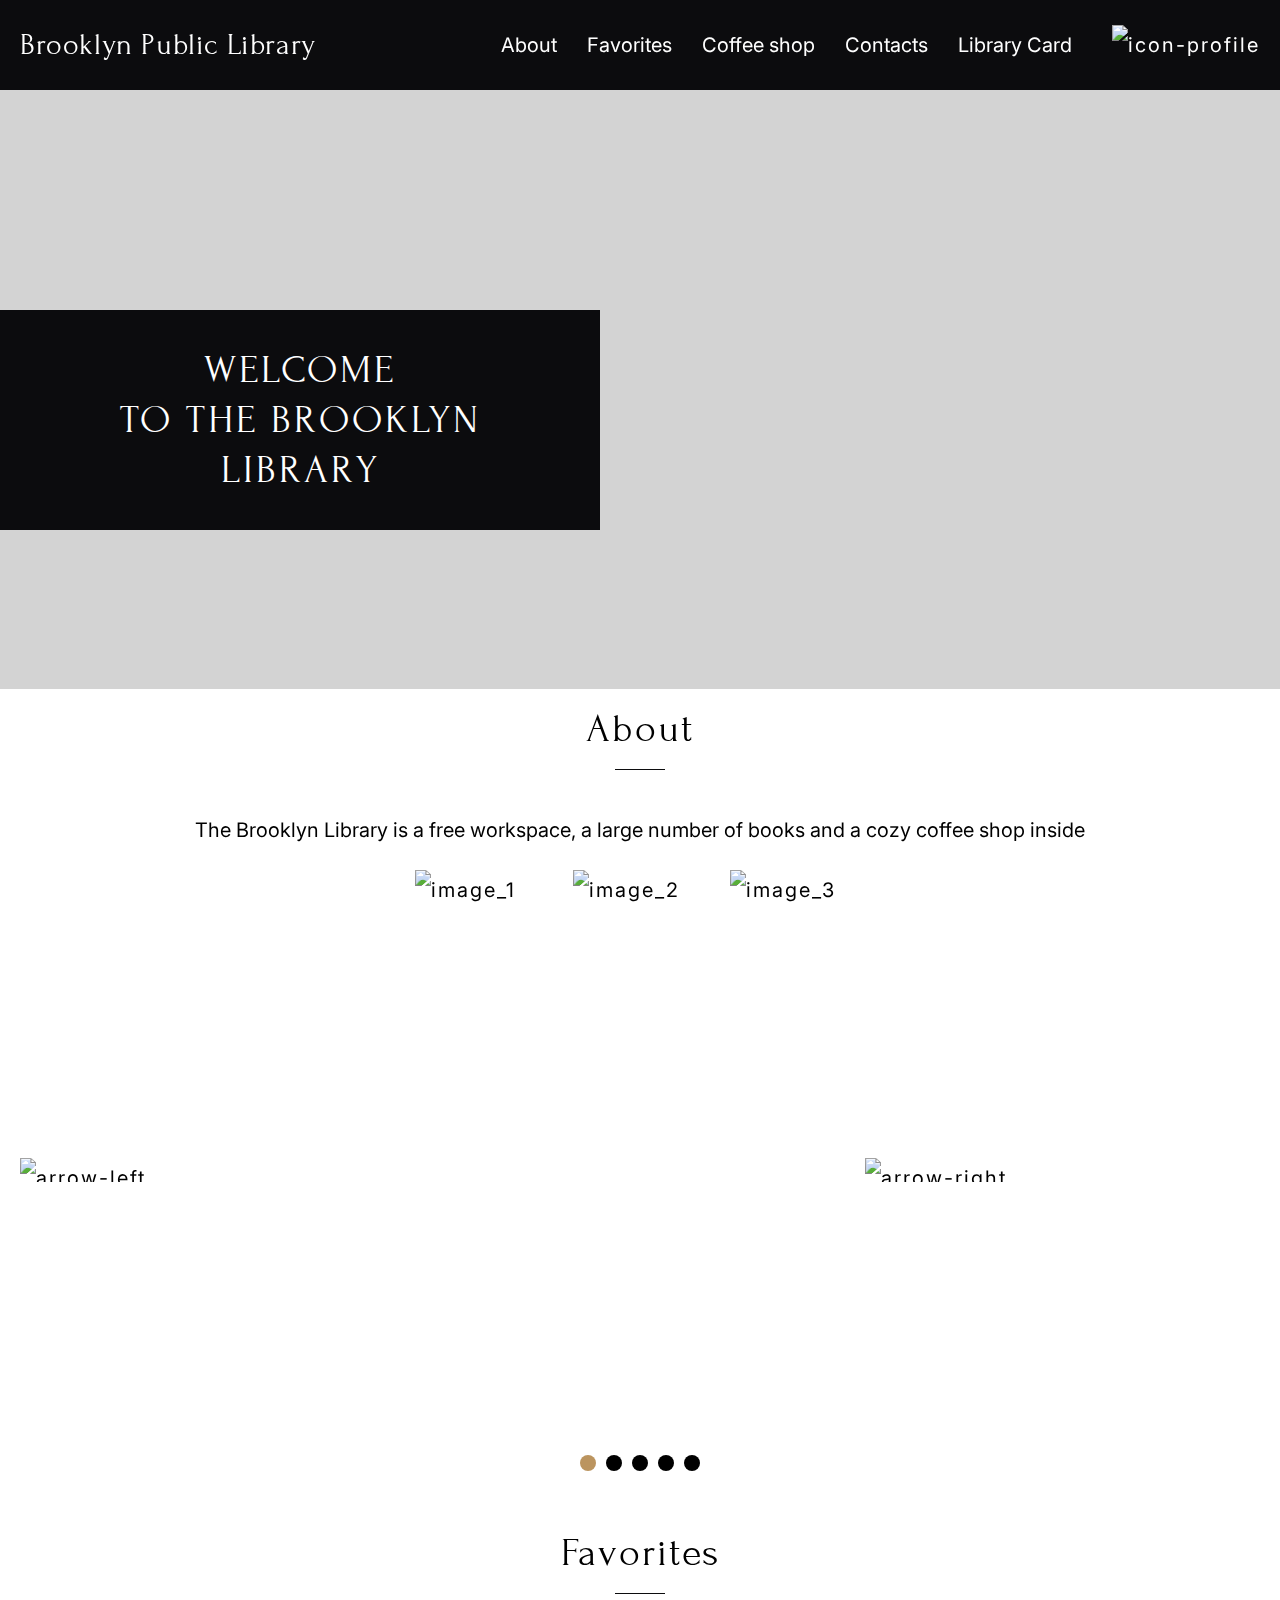
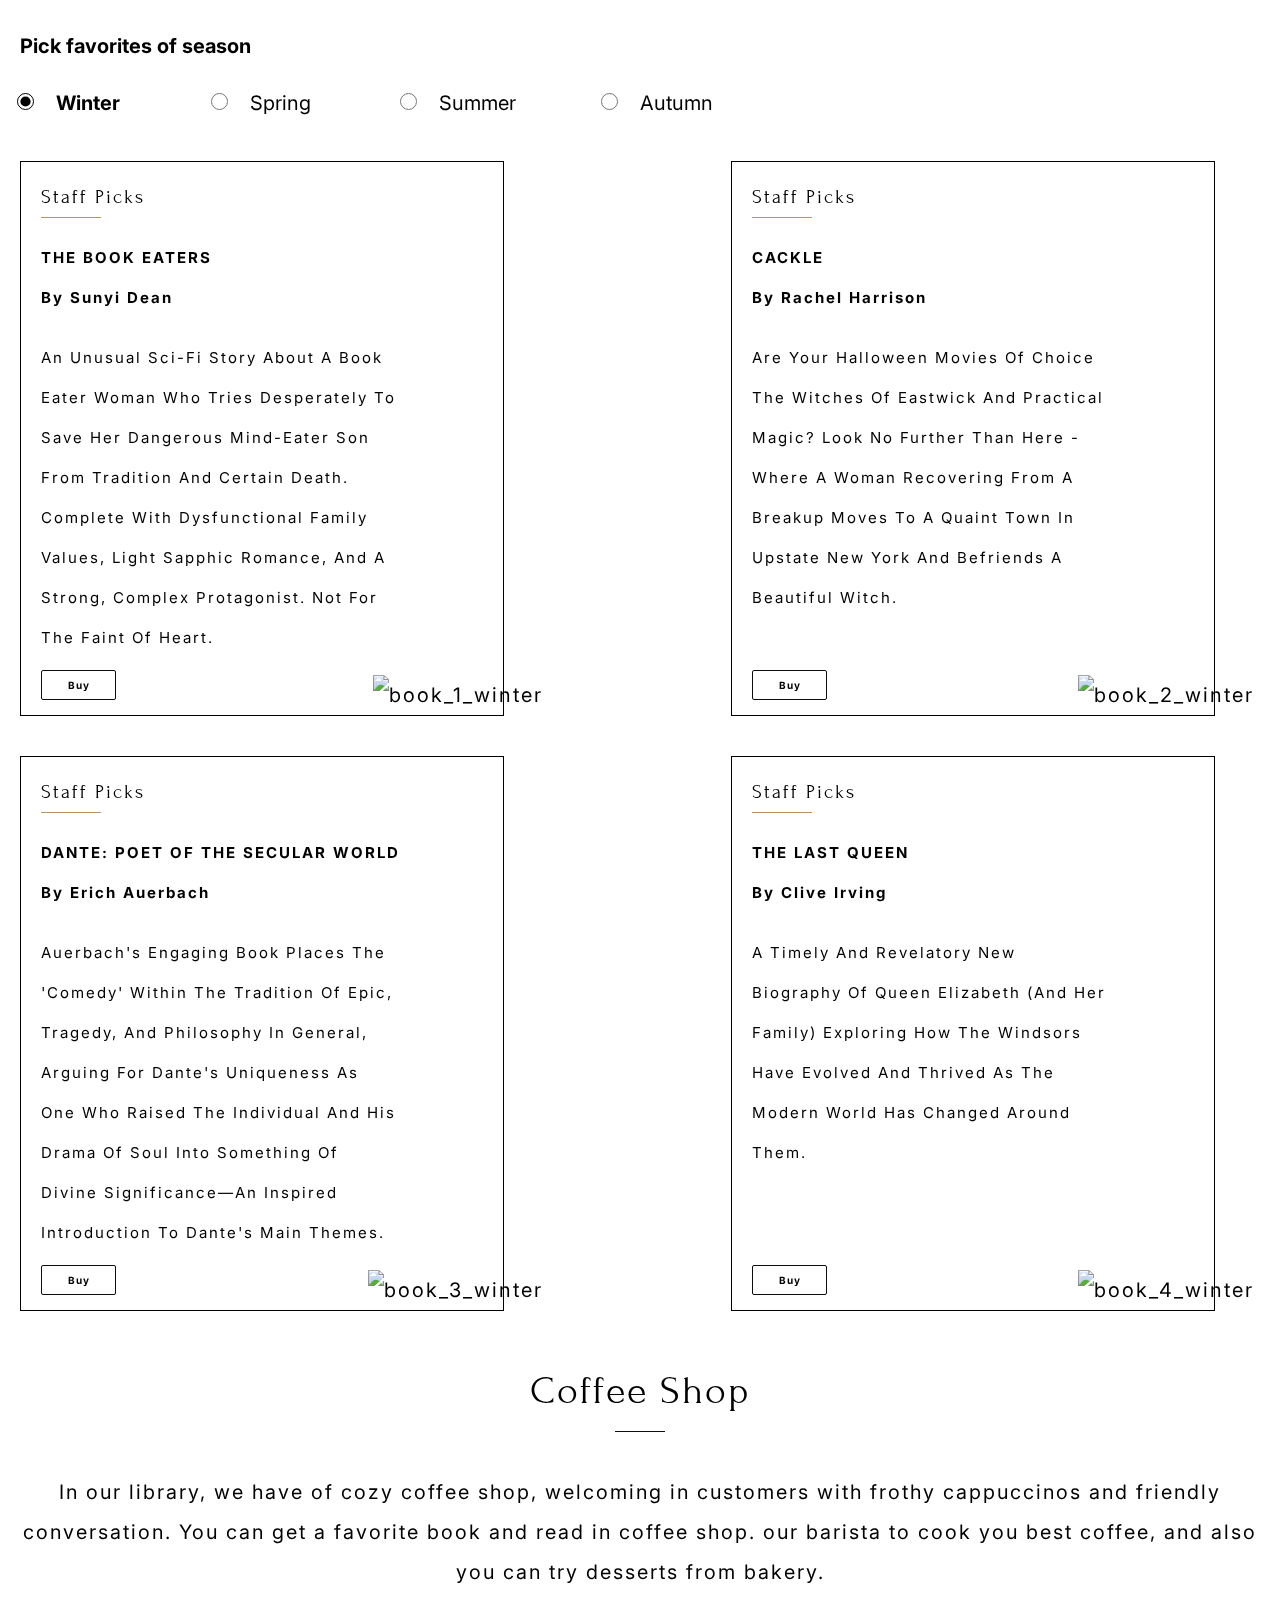
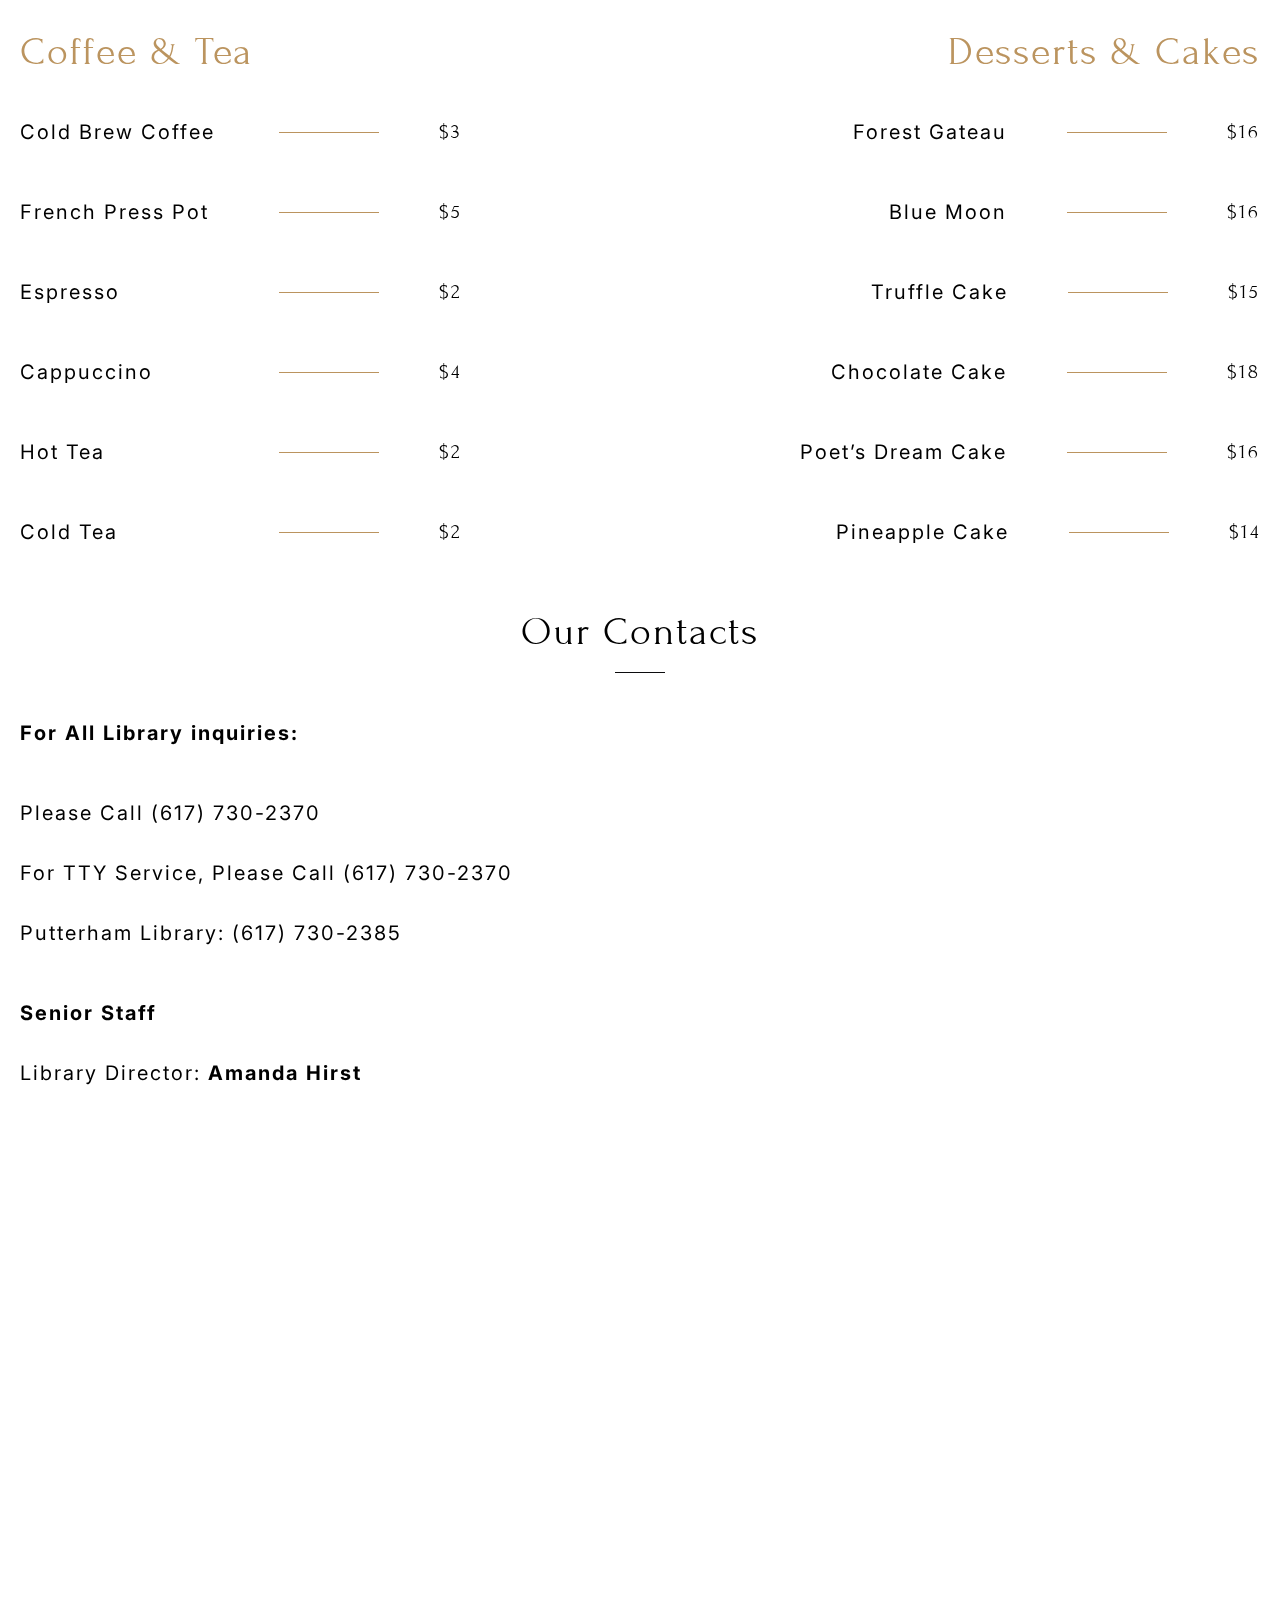
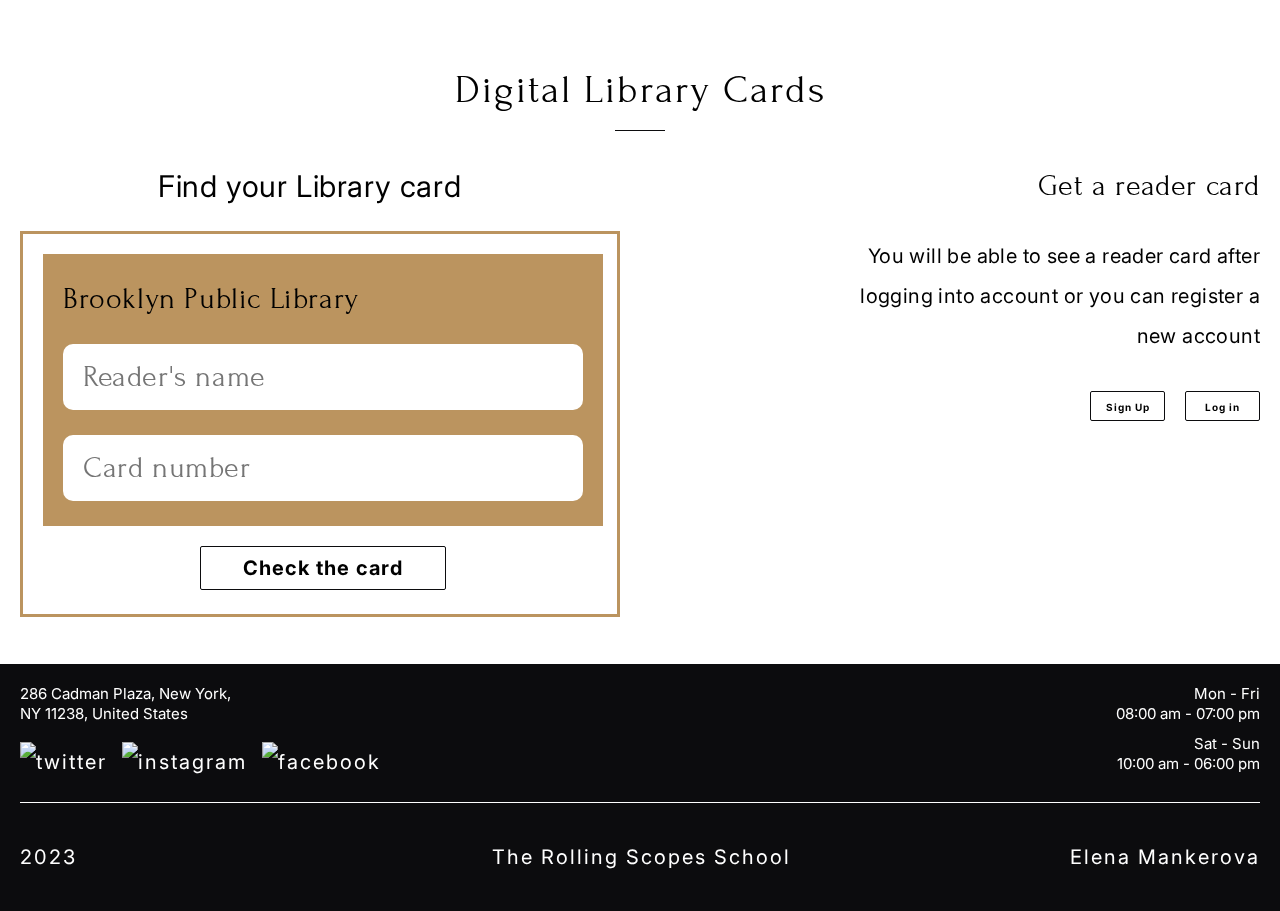
==== commit bac1f191: "feat: add functional for random Namber Card" ====
--- a/library/index.html
+++ b/library/index.html
@@ -4,7 +4,7 @@
 <head>
     <meta charset="UTF-8">
     <meta name="viewport" content="width=device-width, initial-scale=1.0">
-    <link rel="stylesheet" href="style.css">
+    <link rel="stylesheet" href="./sass/style.css">
     <link rel="icon" href="img/favicon.ico">
     <link rel="preconnect" href="https://fonts.googleapis.com">
     <link rel="preconnect" href="https://fonts.gstatic.com" crossorigin>
@@ -15,405 +15,570 @@
 </head>
 
 <body>
-    <div class="container container-header">
-        <header class="header">
-            <div class="humb-menu">
-                <h1 class="title">Brooklyn Public Library</h1>
-                <nav>
-                    <ul class="nav-menu">
-                        <li class="nav-item"><a href="#about" class="nav-link">About</a></li>
-                        <li class="nav-item"><a href="#favorites" class="nav-link">Favorites</a></li>
-                        <li class="nav-item"><a href="#coffee-shop" class="nav-link">Coffee shop</a></li>
-                        <li class="nav-item"><a href="#contacts" class="nav-link">Contacts</a></li>
-                        <li class="nav-item"><a href="#library-card" class="nav-link">Library Card</a></li>
-                    </ul>
-                </nav>
-                <img src="./img/icon_profile.svg" alt="icon-profile" class="icon-profile">
-            </div>
-        </header>
-    </div>
-    <div class="container">
-        <main class="main">
-            <section class="welcome" id="welcome">
-                <h3 class="welcome-text">Welcome<br>to the Brooklyn Library</h3>
-            </section>
-            <section class="about" id="about">
-                <h2 class="about-title title-section">About</h2>
-                <div class="layout"></div>
-                <p class="about-text">The Brooklyn Library is a free workspace, a large number of books and a cozy
+    <header class="header">
+        <div class="container container__header">
+            <h1 class="logo">Brooklyn Public Library</h1>
+            <nav class="header__navigation">
+                <ul class="navigation">
+                    <li class="navigation__item"><a href="#about" class="navigation__link">About</a></li>
+                    <li class="navigation__item"><a href="#favorites" class="navigation__link">Favorites</a></li>
+                    <li class="navigation__item"><a href="#coffee-shop" class="navigation__link">Coffee shop</a></li>
+                    <li class="navigation__item"><a href="#contacts" class="navigation__link">Contacts</a></li>
+                    <li class="navigation__item"><a href="#library-card" class="navigation__link">Library Card</a></li>
+                </ul>
+            </nav>
+            <img src="./img/icon_profile.svg" alt="icon-profile" class="icon icon-profile">
+            <div class="icon icon-authorization">
+                <p class="first-letters"></p>
+            </div>
+            <div class="hamburger">
+                <span class="hamburger__line"></span>
+                <span class="hamburger__line"></span>
+                <span class="hamburger__line"></span>
+            </div>
+        </div>
+        <div class="hamburger-overlay"></div>
+        <div class="profile__block profile-noauth">
+            <p class="profile_title">Profile</p>
+            <div class="line line-profile"></div>
+            <p class="profile-link login">Log In</p>
+            <p class="profile-link register">Register</p>
+        </div>
+        <div class=" profile__block profile-withauth">
+            <p class="profile_title number-card"></p>
+            <div class="line line-profile"></div>
+            <p class="profile-link myprofile">My profile</p>
+            <p class="profile-link logout">Log Out</p>
+        </div>
+        <div class="wrap-modal wrap-login">
+            <form action="file:///E:/RS/Education/esrudenko-JSFEPRESCHOOL2023Q2/library/index.html#authorization"
+                class="form-login">
+                <div class="modal_block modal-login">
+                    <img src="./img/close_btn.svg" alt="close_btn" class="close-btn close-login">
+                    <p class="title-login login-block">Login</p>
+                    <label for="email"><b class="uname-text login-block">E-mail or readers card</b></label>
+                    <input type="text" id="email" name="email" class="emaillog login-block" required autocomplete="off">
+                    <label for="psw"><b class="uname-text login-block">Password</b></label>
+                    <input type="password" id="psw" name="psw" class="psw login-block" required autocomplete="off">
+                    <button type="submit" class="button button-login login-block">Log In</button>
+                    <span class="link-text login-block">Don’t have an account? <a href="#"
+                            class="modal-link login-link login-block">Register</a></span>
+                </div>
+            </form>
+        </div>
+        <div class="wrap-modal wrap-register">
+            <form action="file:///E:/RS/Education/esrudenko-JSFEPRESCHOOL2023Q2/library/index.html#authorization"
+                class="form-register">
+                <div class="modal_block modal-register">
+                    <img src="./img/close_btn.svg" alt="close_btn" class="close-btn close-register">
+                    <p class="title-login register-block">Register</p>
+                    <label for="firstame"><b class="uname-text register-block">First name</b></label>
+                    <input type="text" name="firstame" id="firstame" class="register-block" required autocomplete="off">
+                    <label for="lasttame"><b class="uname-text register-block">Last name</b></label>
+                    <input type="text" name="lasttame" id="lasttame" class="register-block" required autocomplete="off">
+                    <label for="emailreg"><b class="uname-text register-block">E-mail</b></label>
+                    <input type="email" name="emailreg" id="emailreg" class="emailreg register-block" required
+                        autocomplete="off">
+                    <label for="password"><b class="uname-text register-block">Password</b></label>
+                    <input type="password" name="password" id="password" class="password register-block" required
+                        autocomplete="off">
+                    <button type="submit" class="button button-singup register-block">Sign Up</button>
+                    <span class="link-text register-block">Already have an account? <a href="#"
+                            class="modal-link register-link register-block">Login</a></span>
+                </div>
+            </form>
+        </div>
+    </header>
+    <main class="main">
+        <section class="welcome" id="welcome">
+            <div class="container container__welcome">
+                <p class="welcome-text">Welcome<br>to the Brooklyn Library</p>
+            </div>
+        </section>
+        <section class="about" id="about">
+            <div class="container container__about">
+                <h2 class="about__title">About</h2>
+                <div class="line"></div>
+                <p class="about__text">The Brooklyn Library is a free workspace, a large number of books and a cozy
                     coffee shop inside</p>
-                <div class="about-img">
-                    <img src="./img/image_1.png" alt="image_1" class="image_1">
-                    <img src="./img/image_2.png" alt="image_2" class="image_2">
-                    <img src="./img/image_3.png" alt="image_3" class="image_3">
-                    <img src="./img/image_3.png" alt="image_4" class="image_4">
-                    <img src="./img/image_3.png" alt="image_5" class="image_5">
-                </div>
-                <div class="carousel">
-                    <div class="carousel-left">
-                        <img src="./img/carousel_active.svg" alt="carousel_left">
-                    </div>
-                    <div class="carousel-center">
-                        <img src="./img/carousel_noneactive.svg" alt="carousel_center">
-                    </div>
-                    <div class="carousel-right">
-                        <img src="./img/carousel_noneactive.svg" alt="carousel_right">
-                    </div>
-                </div>
-            </section>
-            <section class="favorites" id="favorites">
-                <h2 class="favorites-title title-section">Favorites</h2>
-                <div class="layout"></div>
-                <p class="favorites-text">Pick favorites of season</p>
+                <div class="about-wrapper slider">
+                    <img src="./img/arrow_left.svg" alt="arrow-left" class="arrow arrow-left">
+                    <div class="layout-3-column images-block">
+                        <img src="./img/image_1.png" alt="image_1" class="image-1 images-slider">
+                        <img src="./img/image_2.png" alt="image_2" class="image-2 images-slider">
+                        <img src="./img/image_3.png" alt="image_3" class="image-3 images-slider">
+                        <img src="./img/image_4.png" alt="image_4" class="image-4 images-slider">
+                        <img src="./img/image_5.png" alt="image_5" class="image-5 images-slider">
+                    </div>
+                    <img src="./img/arrow_right.svg" alt="arrow-right" class="arrow arrow-right">
+                </div>
+                <div class="carousel__pagination">
+                    <div class="carousel__buttons">
+                        <div class="carousel_cirle"></div>
+                    </div>
+                    <div class="carousel__buttons">
+                        <div class="carousel_cirle"></div>
+                    </div>
+                    <div class="carousel__buttons">
+                        <div class="carousel_cirle"></div>
+                    </div>
+                    <div class="carousel__buttons carousel-mobile">
+                        <div class="carousel_cirle"></div>
+                    </div>
+                    <div class="carousel__buttons carousel-mobile">
+                        <div class="carousel_cirle"></div>
+                    </div>
+                </div>
+            </div>
+        </section>
+        <section class="favorites" id="favorites">
+            <div class="container container__favorites">
+                <h2 class="favorites__title">Favorites</h2>
+                <div class="line"></div>
+                <p class="favorites__text">Pick favorites of season</p>
                 <form class="radio-season">
                     <div class="seasons">
-                        <div class="form-radio form-radio-winter">
+                        <div class="form_radio radio-winter">
                             <input id="winter" type="radio" name="radio" value="1" checked>
                             <label for="winter">Winter</label>
                         </div>
-                        <div class="form-radio form-radio-spring">
+                        <div class="form_radio radio-spring">
                             <input id="spring" type="radio" name="radio" value="2">
                             <label for="spring">Spring</label>
                         </div>
-                        <div class="form-radio form-radio-summer">
+                        <div class="form_radio radio-summer">
                             <input id="summer" type="radio" name="radio" value="3">
                             <label for="summer">Summer</label>
                         </div>
-                        <div class="form-radio form-radio-autumn">
+                        <div class="form_radio radio-autumn">
                             <input id="autumn" type="radio" name="radio" value="4">
                             <label for="autumn">Autumn</label>
                         </div>
                     </div>
                 </form>
-                <div class="favorites-items winter">
-                    <div class="favorites-item book-1">
-                        <h4 class="author">Staff Picks</h4>
-                        <div class="layout2"></div>
-                        <h5 class="name-book">THE BOOK EATERS<br>By Sunyi Dean</h5>
-                        <p class="description-book">An unusual sci-fi story about a book eater woman who tries
-                            desperately to save her dangerous mind-eater son from tradition and certain death. Complete
-                            with dysfunctional family values, light Sapphic romance, and a strong, complex protagonist.
-                            Not for the faint of heart.</p>
-                        <button class="buy buy-1-winter">Buy</button>
-                        <img class="img-book img-book-1" src="./img/book_1_winter.png" alt="book_1_winter">
-                    </div>
-                    <div class="favorites-item book-2">
-                        <h4 class="author">Staff Picks</h4>
-                        <div class="layout2"></div>
-                        <h5 class="name-book">CACKLE<br>By Rachel Harrison</h5>
-                        <p class="description-book">Are your Halloween movies of choice The Witches of Eastwick and
-                            Practical Magic? Look no further than here - where a woman recovering from a breakup moves
-                            to a quaint town in upstate New York and befriends a beautiful witch.</p>
-                        <button class="buy buy-2-winter">Buy</button>
-                        <img class="img-book img-book-2" src="./img/book_2_winter.png" alt="book_2_winter">
-                    </div>
-                    <div class="favorites-item book-3">
-                        <h4 class="author">Staff Picks</h4>
-                        <div class="layout2"></div>
-                        <h5 class="name-book">DANTE: POET OF THE SECULAR WORLD<br>By Erich Auerbach</h5>
-                        <p class="description-book">Auerbach's engaging book places the 'Comedy' within the tradition of
-                            epic, tragedy, and philosophy in general, arguing for Dante's uniqueness as one who raised
-                            the individual and his drama of soul into something of divine significance—an inspired
-                            introduction to Dante's main themes.</p>
-                        <button class="buy buy-3-winter">Buy</button>
-                        <img class="img-book img-book-3" src="./img/book_3_winter.png" alt="book_3_winter">
-                    </div>
-                    <div class="favorites-item book-4">
-                        <h4 class="author">Staff Picks</h4>
-                        <div class="layout2"></div>
-                        <h5 class="name-book">THE LAST QUEEN<br>By Clive Irving</h5>
-                        <p class="description-book">A timely and revelatory new biography of Queen Elizabeth (and her
-                            family) exploring how the Windsors have evolved and thrived as the modern world has changed
-                            around them.</p>
-                        <button class="buy buy-4-winter" disabled>Own</button>
-                        <img class="img-book img-book-4" src="./img/book_4_winter.png" alt="book_4_winter">
-                    </div>
-                </div>
-                <div class="favorites-items spring">
-                    <div class="favorites-item book-1">
-                        <h4 class="author">Staff Picks</h4>
-                        <div class="layout2"></div>
-                        <h5 class="name-book">THE BODY<br>By Stephen King</h5>
-                        <p class="description-book">Powerful novel that takes you back to a nostalgic time, exploring
-                            both the beauty and danger and loss of innocence that is youth.</p>
-                        <button class="buy buy-1-spring">Buy</button>
-                        <img class="img-book img-book-1" src="./img/book_1_spring.png" alt="book_1_spring">
-                    </div>
-                    <div class="favorites-item book-2">
-                        <h4 class="author">Staff Picks</h4>
-                        <div class="layout2"></div>
-                        <h5 class="name-book">CARRY: A MEMOIR OF SURVIVAL ON STOLEN LAND<br>By Toni Jenson</h5>
-                        <p class="description-book">This memoir about the author's relationship with gun violence feels
-                            both expansive and intimate, resulting in a lyrical indictment of the way things are.</p>
-                        <button class="buy buy-2-spring">Buy</button>
-                        <img class="img-book img-book-2" src="./img/book_2_spring.png" alt="book_2_spring">
-                    </div>
-                    <div class="favorites-item book-3">
-                        <h4 class="author">Staff Picks</h4>
-                        <div class="layout2"></div>
-                        <h5 class="name-book">DAYS OF DISTRACTION<br>By Alexandra Chang</h5>
-                        <p class="description-book">A sardonic view of Silicon Valley culture, a meditation on race, and
-                            a journal of displacement and belonging, all in one form-defying package of spare prose.</p>
-                        <button class="buy buy-3-spring">Buy</button>
-                        <img class="img-book img-book-3" src="./img/book_3_spring.png" alt="book_3_spring">
-                    </div>
-                    <div class="favorites-item book-4">
-                        <h4 class="author">Staff Picks</h4>
-                        <div class="layout2"></div>
-                        <h5 class="name-book">DOMINICANA<br>By Angie Cruz</h5>
-                        <p class="description-book">A fascinating story of a teenage girl who marries a man twice her
-                            age with the promise to bring her to America. Her marriage is an opportunity for her family
-                            to eventually immigrate. For fans of Isabel Allende and Julia Alvarez.</p>
-                        <button class="buy buy-4-spring">Buy</button>
-                        <img class="img-book img-book-4" src="./img/book_4_spring.png" alt="book_4_spring">
-                    </div>
-                </div>
-                <div class="favorites-items summer">
-                    <div class="favorites-item book-1">
-                        <h4 class="author">Staff Picks</h4>
-                        <div class="layout2"></div>
-                        <h5 class="name-book">CRUDE: A MEMOIR<br>By Pablo Fajardo & Sophie Tardy-Joubert</h5>
-                        <p class="description-book">Drawing and color by Damien Roudeau | This book illustrates the
-                            struggles of a group of indigenous Ecuadoreans as they try to sue the ChevronTexaco company
-                            for damage their oil fields did to the Amazon and her people</p>
-                        <button class="buy buy-1-summer">Buy</button>
-                        <img class="img-book img-book-1" src="./img/book_1_summer.png" alt="book_1_summer">
-                    </div>
-                    <div class="favorites-item book-2">
-                        <h4 class="author">Staff Picks</h4>
-                        <div class="layout2"></div>
-                        <h5 class="name-book">LET MY PEOPLE GO SURFING<br>By Yvon Chouinard</h5>
-                        <p class="description-book">Chouinard—climber, businessman, environmentalist—shares tales of
-                            courage and persistence from his experience of founding and leading Patagonia, Inc. Full
-                            title: Let My People Go Surfing: The Education of a Reluctant Businessman, Including 10 More
-                            Years of Business Unusual.</p>
-                        <button class="buy buy-2-summer">Buy</button>
-                        <img class="img-book img-book-2" src="./img/book_2_summer.png" alt="book_2_summer">
-                    </div>
-                    <div class="favorites-item book-3">
-                        <h4 class="author">Staff Picks</h4>
-                        <div class="layout2"></div>
-                        <h5 class="name-book">THE OCTOPUS MUSEUM: POEMS<br>By Brenda Shaughnessy</h5>
-                        <p class="description-book">This collection of bold and scathingly beautiful feminist poems
-                            imagines what comes after our current age of environmental destruction, racism, sexism, and
-                            divisive politics.</p>
-                        <button class="buy buy-3-summer">Buy</button>
-                        <img class="img-book img-book-3" src="./img/book_3_summer.png" alt="book_3_summer">
-                    </div>
-                    <div class="favorites-item book-4">
-                        <h4 class="author">Staff Picks</h4>
-                        <div class="layout2"></div>
-                        <h5 class="name-book">SHARK DIALOGUES: A NOVEL<br>By Kiana Davenport</h5>
-                        <p class="description-book">An epic saga of seven generations of one family encompasses the
-                            tumultuous history of Hawaii as a Hawaiian woman gathers her four granddaughters together in
-                            an erotic tale of villains and dreamers, queens and revolutionaries, lepers and healers.</p>
-                        <button class="buy buy-4-summer">Buy</button>
-                        <img class="img-book img-book-4" src="./img/book_4_summer.png" alt="book_4_summer">
-                    </div>
-                </div>
-                <div class="favorites-items autumn">
-                    <div class="favorites-item book-1">
-                        <h4 class="author">Staff Picks</h4>
-                        <div class="layout2"></div>
-                        <h5 class="name-book">CASUAL CONVERSATION<br>By Renia White</h5>
-                        <p class="description-book">White's impressive debut collection takes readers through and beyond
-                            the concepts of conversation and the casual - both what we say to each other and what we
-                            don't, examining the possibilities around how we construct and communicate identity. </p>
-                        <button class="buy buy-1-autumn">Buy</button>
-                        <img class="img-book img-book-1" src="./img/book_1_autumn.png" alt="book_1_autumn">
-                    </div>
-                    <div class="favorites-item book-2">
-                        <h4 class="author">Staff Picks</h4>
-                        <div class="layout2"></div>
-                        <h5 class="name-book">THE GREAT FIRE<br>By Lou Ureneck</h5>
-                        <p class="description-book">The harrowing story of an ordinary American and a principled Naval
-                            officer who, horrified by the burning of Smyrna, led an extraordinary rescue effort that
-                            saved a quarter of a million refugees from the Armenian Genocide.</p>
-                        <button class="buy buy-2-autumn">Buy</button>
-                        <img class="img-book img-book-2" src="./img/book_2_autumn.png" alt="book_2_autumn">
-                    </div>
-                    <div class="favorites-item book-3">
-                        <h4 class="author">Staff Picks</h4>
-                        <div class="layout2"></div>
-                        <h5 class="name-book">RICKEY: THE LIFE AND LEGEND<br>By Howard Bryant</h5>
-                        <p class="description-book">With the fall rolling around, one can't help but think of baseball's
-                            postseason coming up! And what better way to prepare for it than reading the biography of
-                            one of the game's all-time greatest performers, the Man of Steal, Rickey Henderson?</p>
-                        <button class="buy buy-3-autumn">Buy</button>
-                        <img class="img-book img-book-3" src="./img/book_3_autumn.png" alt="book_3_autumn">
-                    </div>
-                    <div class="favorites-item book-4">
-                        <h4 class="author">Staff Picks</h4>
-                        <div class="layout2"></div>
-                        <h5 class="name-book">SLUG: AND OTHER STORIES<br>By Megan Milks</h5>
-                        <p class="description-book">Exes Tegan and Sara find themselves chained together by hairballs of
-                            codependency. A father and child experience the shared trauma of giving birth to gods from
-                            their wounds.</p>
-                        <button class="buy buy-4-autumn">Buy</button>
-                        <img class="img-book img-book-4" src="./img/book_4_autumn.png" alt="book_4_autumn">
-                    </div>
-                </div>
-
-            </section>
-            <section class="coffee-shop" id="coffee-shop">
-                <h2 class="coffee title-section">Coffee Shop</h2>
-                <div class="layout"></div>
-                <p class="coffee-text">In our library, we have of cozy coffee shop, welcoming in customers with frothy
-                    cappuccinos and friendly conversation.<br>You can get a favorite book and read in coffee shop. Our
+                <div class="layout-2-column favorites-items winter">
+                    <div class="book_description book-1">
+                        <div class="about-book">
+                            <h4 class="author">Staff Picks</h4>
+                            <div class="author-line"></div>
+                            <h5 class="name-book">THE BOOK EATERS<br>By Sunyi Dean</h5>
+                            <p class="description-book">An unusual sci-fi story about a book eater woman who tries
+                                desperately to save her dangerous mind-eater son from tradition and certain death.
+                                Complete
+                                with dysfunctional family values, light Sapphic romance, and a strong, complex
+                                protagonist.
+                                Not for the faint of heart.</p>
+                            <button class="button button__buy">Buy</button>
+                        </div>
+                        <img class="img__book img-book-1" src="./img/book_1_winter.png" alt="book_1_winter">
+                    </div>
+                    <div class="book_description book-2">
+                        <div class="about-book">
+                            <h4 class="author">Staff Picks</h4>
+                            <div class="author-line"></div>
+                            <h5 class="name-book">CACKLE<br>By Rachel Harrison</h5>
+                            <p class="description-book">Are your Halloween movies of choice The Witches of Eastwick and
+                                Practical Magic? Look no further than here - where a woman recovering from a breakup
+                                moves
+                                to a quaint town in upstate New York and befriends a beautiful witch.</p>
+                            <button class="button button__buy">Buy</button>
+                        </div>
+                        <img class="img__book img-book-2" src="./img/book_2_winter.png" alt="book_2_winter">
+                    </div>
+                    <div class="book_description book-3">
+                        <div class="about-book">
+                            <h4 class="author">Staff Picks</h4>
+                            <div class="author-line"></div>
+                            <h5 class="name-book">DANTE: POET OF THE SECULAR WORLD<br>By Erich Auerbach</h5>
+                            <p class="description-book">Auerbach's engaging book places the 'Comedy' within the
+                                tradition of
+                                epic, tragedy, and philosophy in general, arguing for Dante's uniqueness as one who
+                                raised
+                                the individual and his drama of soul into something of divine significance—an inspired
+                                introduction to Dante's main themes.</p>
+                            <button class="button button__buy">Buy</button>
+                        </div>
+                        <img class="img__book img-book-3" src="./img/book_3_winter.png" alt="book_3_winter">
+                    </div>
+                    <div class="book_description book-4">
+                        <div class="about-book">
+                            <h4 class="author">Staff Picks</h4>
+                            <div class="author-line"></div>
+                            <h5 class="name-book">THE LAST QUEEN<br>By Clive Irving</h5>
+                            <p class="description-book">A timely and revelatory new biography of Queen Elizabeth (and
+                                her
+                                family) exploring how the Windsors have evolved and thrived as the modern world has
+                                changed
+                                around them.</p>
+                            <button class="button button__buy">Buy</button>
+                        </div>
+                        <img class="img__book img-book-4" src="./img/book_4_winter.png" alt="book_4_winter">
+                    </div>
+                </div>
+                <div class="layout-2-column favorites-items spring">
+                    <div class="book_description book-1">
+                        <div class="about-book">
+                            <h4 class="author">Staff Picks</h4>
+                            <div class="author-line"></div>
+                            <h5 class="name-book">THE BODY<br>By Stephen King</h5>
+                            <p class="description-book">Powerful novel that takes you back to a nostalgic time,
+                                exploring
+                                both the beauty and danger and loss of innocence that is youth.</p>
+                            <button class="button button__buy">Buy</button>
+                        </div>
+                        <img class="img__book img-book-1" src="./img/book_1_spring.png" alt="book_1_spring">
+                    </div>
+                    <div class="book_description book-2">
+                        <div class="about-book">
+                            <h4 class="author">Staff Picks</h4>
+                            <div class="author-line"></div>
+                            <h5 class="name-book">CARRY: A MEMOIR OF SURVIVAL ON STOLEN LAND<br>By Toni Jenson</h5>
+                            <p class="description-book">This memoir about the author's relationship with gun violence
+                                feels
+                                both expansive and intimate, resulting in a lyrical indictment of the way things are.
+                            </p>
+                            <button class="button button__buy">Buy</button>
+                        </div>
+                        <img class="img__book img-book-2" src="./img/book_2_spring.png" alt="book_2_spring">
+                    </div>
+                    <div class="book_description book-3">
+                        <div class="about-book">
+                            <h4 class="author">Staff Picks</h4>
+                            <div class="author-line"></div>
+                            <h5 class="name-book">DAYS OF DISTRACTION<br>By Alexandra Chang</h5>
+                            <p class="description-book">A sardonic view of Silicon Valley culture, a meditation on race,
+                                and
+                                a journal of displacement and belonging, all in one form-defying package of spare prose.
+                            </p>
+                            <button class="button button__buy">Buy</button>
+                        </div>
+                        <img class="img__book img-book-3" src="./img/book_3_spring.png" alt="book_3_spring">
+                    </div>
+                    <div class="book_description book-4">
+                        <div class="about-book">
+                            <h4 class="author">Staff Picks</h4>
+                            <div class="author-line"></div>
+                            <h5 class="name-book">DOMINICANA<br>By Angie Cruz</h5>
+                            <p class="description-book">A fascinating story of a teenage girl who marries a man twice
+                                her
+                                age with the promise to bring her to America. Her marriage is an opportunity for her
+                                family
+                                to eventually immigrate. For fans of Isabel Allende and Julia Alvarez.</p>
+                            <button class="button button__buy">Buy</button>
+                        </div>
+                        <img class="img__book img-book-4" src="./img/book_4_spring.png" alt="book_4_spring">
+                    </div>
+                </div>
+                <div class="layout-2-column favorites-items summer">
+                    <div class="book_description book-1">
+                        <div class="about-book">
+                            <h4 class="author">Staff Picks</h4>
+                            <div class="author-line"></div>
+                            <h5 class="name-book">CRUDE: A MEMOIR<br>By Pablo Fajardo & Sophie Tardy-Joubert</h5>
+                            <p class="description-book">Drawing and color by Damien Roudeau | This book illustrates the
+                                struggles of a group of indigenous Ecuadoreans as they try to sue the ChevronTexaco
+                                company
+                                for damage their oil fields did to the Amazon and her people</p>
+                            <button class="button button__buy">Buy</button>
+                        </div>
+                        <img class="img__book img-book-1" src="./img/book_1_summer.png" alt="book_1_summer">
+                    </div>
+                    <div class="book_description book-2">
+                        <div class="about-book">
+                            <h4 class="author">Staff Picks</h4>
+                            <div class="author-line"></div>
+                            <h5 class="name-book">LET MY PEOPLE GO SURFING<br>By Yvon Chouinard</h5>
+                            <p class="description-book">Chouinard—climber, businessman, environmentalist—shares tales of
+                                courage and persistence from his experience of founding and leading Patagonia, Inc. Full
+                                title: Let My People Go Surfing: The Education of a Reluctant Businessman, Including 10
+                                More
+                                Years of Business Unusual.</p>
+                            <button class="button button__buy">Buy</button>
+                        </div>
+                        <img class="img__book img-book-2" src="./img/book_2_summer.png" alt="book_2_summer">
+                    </div>
+                    <div class="book_description book-3">
+                        <div class="about-book">
+                            <h4 class="author">Staff Picks</h4>
+                            <div class="author-line"></div>
+                            <h5 class="name-book">THE OCTOPUS MUSEUM: POEMS<br>By Brenda Shaughnessy</h5>
+                            <p class="description-book">This collection of bold and scathingly beautiful feminist poems
+                                imagines what comes after our current age of environmental destruction, racism, sexism,
+                                and
+                                divisive politics.</p>
+                            <button class="button button__buy">Buy</button>
+                        </div>
+                        <img class="img__book img-book-3" src="./img/book_3_summer.png" alt="book_3_summer">
+                    </div>
+                    <div class="book_description book-4">
+                        <div class="about-book">
+                            <h4 class="author">Staff Picks</h4>
+                            <div class="author-line"></div>
+                            <h5 class="name-book">SHARK DIALOGUES: A NOVEL<br>By Kiana Davenport</h5>
+                            <p class="description-book">An epic saga of seven generations of one family encompasses the
+                                tumultuous history of Hawaii as a Hawaiian woman gathers her four granddaughters
+                                together in
+                                an erotic tale of villains and dreamers, queens and revolutionaries, lepers and healers.
+                            </p>
+                            <button class="button button__buy">Buy</button>
+                        </div>
+                        <img class="img__book img-book-4" src="./img/book_4_summer.png" alt="book_4_summer">
+                    </div>
+                </div>
+                <div class="layout-2-column favorites-items autumn">
+                    <div class="book_description book-1">
+                        <div class="about-book">
+                            <h4 class="author">Staff Picks</h4>
+                            <div class="layout2"></div>
+                            <h5 class="name-book">CASUAL CONVERSATION<br>By Renia White</h5>
+                            <p class="description-book">White's impressive debut collection takes readers through and
+                                beyond
+                                the concepts of conversation and the casual - both what we say to each other and what we
+                                don't, examining the possibilities around how we construct and communicate identity.
+                            </p>
+                            <button class="button button__buy">Buy</button>
+                        </div>
+                        <img class="img__book img-book-1" src="./img/book_1_autumn.png" alt="book_1_autumn">
+                    </div>
+                    <div class="book_description book-2">
+                        <div class="about-book">
+                            <h4 class="author">Staff Picks</h4>
+                            <div class="layout2"></div>
+                            <h5 class="name-book">THE GREAT FIRE<br>By Lou Ureneck</h5>
+                            <p class="description-book">The harrowing story of an ordinary American and a principled
+                                Naval
+                                officer who, horrified by the burning of Smyrna, led an extraordinary rescue effort that
+                                saved a quarter of a million refugees from the Armenian Genocide.</p>
+                            <button class="button button__buy">Buy</button>
+                        </div>
+                        <img class="img__book img-book-2" src="./img/book_2_autumn.png" alt="book_2_autumn">
+                    </div>
+                    <div class="book_description book-3">
+                        <div class="about-book">
+                            <h4 class="author">Staff Picks</h4>
+                            <div class="layout2"></div>
+                            <h5 class="name-book">RICKEY: THE LIFE AND LEGEND<br>By Howard Bryant</h5>
+                            <p class="description-book">With the fall rolling around, one can't help but think of
+                                baseball's
+                                postseason coming up! And what better way to prepare for it than reading the biography
+                                of
+                                one of the game's all-time greatest performers, the Man of Steal, Rickey Henderson?</p>
+                            <button class="button button__buy">Buy</button>
+                        </div>
+                        <img class="img__book img-book-3" src="./img/book_3_autumn.png" alt="book_3_autumn">
+                    </div>
+                    <div class="book_description book-4">
+                        <div class="about-book">
+                            <h4 class="author">Staff Picks</h4>
+                            <div class="layout2"></div>
+                            <h5 class="name-book">SLUG: AND OTHER STORIES<br>By Megan Milks</h5>
+                            <p class="description-book">Exes Tegan and Sara find themselves chained together by
+                                hairballs of
+                                codependency. A father and child experience the shared trauma of giving birth to gods
+                                from
+                                their wounds.</p>
+                            <button class="button button__buy">Buy</button>
+                        </div>
+                        <img class="img__book img-book-4" src="./img/book_4_autumn.png" alt="book_4_autumn">
+                    </div>
+                </div>
+            </div>
+        </section>
+        <section class="coffee-shop" id="coffee-shop">
+            <div class="container container__coffee-shop">
+                <h2 class="coffee__title">Coffee Shop</h2>
+                <div class="line"></div>
+                <p class="coffee__text">In our library, we have of cozy coffee shop, welcoming in customers with frothy
+                    cappuccinos and friendly conversation. You can get a favorite book and read in coffee shop. our
                     barista to cook you best coffee, and also you can try desserts from bakery.</p>
-                <div class="prices">
-                    <div class="prices-right">
-                        <h6 class="prices-title">Coffee & Tea</h6>
-                        <div class="prices-items">
-                            <p class="price-coffee">Cold Brew Coffee</p>
-                            <div class="layout3"></div>
-                            <p class="value-coffee">$3</p>
-                        </div>
-                        <div class="prices-items">
-                            <p class="price-coffee">French Press Pot</p>
-                            <div class="layout3"></div>
-                            <p class="value-coffee">$5</p>
-                        </div>
-                        <div class="prices-items">
-                            <p class="price-coffee">Espresso</p>
-                            <div class="layout3"></div>
-                            <p class="value-coffee">$2</p>
-                        </div>
-                        <div class="prices-items">
-                            <p class="price-coffee">Cappuccino</p>
-                            <div class="layout3"></div>
-                            <p class="value-coffee">$4</p>
-                        </div>
-                        <div class="prices-items">
-                            <p class="price-coffee">Hot tea</p>
-                            <div class="layout3"></div>
-                            <p class="value-coffee">$2</p>
-                        </div>
-                        <div class="prices-items">
-                            <p class="price-coffee">Cold tea</p>
-                            <div class="layout3"></div>
-                            <p class="value-coffee">$2</p>
-                        </div>
-                    </div>
-                    <div class="prices-left">
-                        <h6 class="prices-title prices-title-l">Desserts & Cakes</h6>
-                        <div class="prices-items prices-items-l">
-                            <p class="price-coffee price-coffee-l">Forest Gateau</p>
-                            <div class="layout3"></div>
-                            <p class="value-coffee">$16</p>
-                        </div>
-                        <div class="prices-items prices-items-l">
-                            <p class="price-coffee price-coffee-l">Blue Moon</p>
-                            <div class="layout3"></div>
-                            <p class="value-coffee">$16</p>
-                        </div>
-                        <div class="prices-items prices-items-l">
-                            <p class="price-coffee price-coffee-l">Truffle Cake</p>
-                            <div class="layout3"></div>
-                            <p class="value-coffee">$15</p>
-                        </div>
-                        <div class="prices-items prices-items-l">
-                            <p class="price-coffee price-coffee-l">Chocolate Cake</p>
-                            <div class="layout3"></div>
-                            <p class="value-coffee">$18</p>
-                        </div>
-                        <div class="prices-items prices-items-l">
-                            <p class="price-coffee price-coffee-l">Poet’s Dream Cake</p>
-                            <div class="layout3"></div>
-                            <p class="value-coffee">$16</p>
-                        </div>
-                        <div class="prices-items prices-items-l">
-                            <p class="price-coffee price-coffee-l">Pineapple Cake</p>
-                            <div class="layout3"></div>
-                            <p class="value-coffee">$14</p>
-                        </div>
-                    </div>
-                </div>
-            </section>
-            <section class="contacts" id="contacts">
-                <h2 class="contacts-title title-section">Our Contacts</h2>
-                <div class="layout"></div>
-                <div class="contact">
-                    <div class="contact-us">
-                        <p class="contact-tel">For all Library inquiries:</p>
-                        <div class="callus"><a href="tel:+16177302370" class="callus-link">Please call <span
-                                    class="number">(617) 730-2370</span></a><br></div>
-                        <div class="callus"><a href="tel:+16177302370" class="callus-link">For TTY service, please call
-                                <span class="number">(617) 730-2370</span></a><br></div>
-                        <div class="callus"><a href="tel:+16177302385" class="callus-link">Putterham Library: <span
-                                    class="number">(617) 730-2385</span></a></div>
-                        <p class="contact-tel admin">Senior Staff</p>
-                        <a href="mailto:AmandaHirst@gmail.com" class="callus-link">Library Director: <span
-                                class="email">Amanda Hirst</span></a>
-                    </div>
-                    <img class="map" src="./img/map.png" alt="map">
-                </div>
-            </section>
-            <section class="library-card" id="library-card">
-                <h2 class="card title-section">Digital Library Cards</h2>
-                <div class="layout"></div>
-                <div class="profile-card">
+                <div class="layout-2-column prices">
+                    <div class="prices__drinks">
+                        <h6 class="prices__title">Coffee & Tea</h6>
+                        <div class="menu">
+                            <div class="prices__items">
+                                <p class="price_coffee">Cold Brew Coffee</p>
+                                <div class="price-line"></div>
+                                <p class="value_coffee">$3</p>
+                            </div>
+                            <div class="prices__items">
+                                <p class="price_coffee">French Press Pot</p>
+                                <div class="price-line"></div>
+                                <p class="value_coffee">$5</p>
+                            </div>
+                            <div class="prices__items">
+                                <p class="price_coffee">Espresso</p>
+                                <div class="price-line"></div>
+                                <p class="value_coffee">$2</p>
+                            </div>
+                            <div class="prices__items">
+                                <p class="price_coffee">Cappuccino</p>
+                                <div class="price-line"></div>
+                                <p class="value_coffee">$4</p>
+                            </div>
+                            <div class="prices__items">
+                                <p class="price_coffee">Hot Tea</p>
+                                <div class="price-line"></div>
+                                <p class="value_coffee">$2</p>
+                            </div>
+                            <div class="prices__items">
+                                <p class="price_coffee">Cold Tea</p>
+                                <div class="price-line"></div>
+                                <p class="value_coffee">$2</p>
+                            </div>
+                        </div>
+                    </div>
+                    <div class="prices__desserts">
+                        <h6 class="prices__title">Desserts & Cakes</h6>
+                        <div class="menu">
+                            <div class="prices__items">
+                                <p class="price_coffee">Forest Gateau</p>
+                                <div class="price-line"></div>
+                                <p class="value_coffee">$16</p>
+                            </div>
+                            <div class="prices__items">
+                                <p class="price_coffee">Blue Moon</p>
+                                <div class="price-line"></div>
+                                <p class="value_coffee">$16</p>
+                            </div>
+                            <div class="prices__items">
+                                <p class="price_coffee">Truffle Cake</p>
+                                <div class="price-line"></div>
+                                <p class="value_coffee">$15</p>
+                            </div>
+                            <div class="prices__items">
+                                <p class="price_coffee">Chocolate Cake</p>
+                                <div class="price-line"></div>
+                                <p class="value_coffee">$18</p>
+                            </div>
+                            <div class="prices__items">
+                                <p class="price_coffee">Poet’s Dream Cake</p>
+                                <div class="price-line"></div>
+                                <p class="value_coffee">$16</p>
+                            </div>
+                            <div class="prices__items">
+                                <p class="price_coffee">Pineapple Cake</p>
+                                <div class="price-line"></div>
+                                <p class="value_coffee">$14</p>
+                            </div>
+                        </div>
+                    </div>
+                </div>
+            </div>
+        </section>
+        <section class="contacts" id="contacts">
+            <div class="container container__contacts">
+                <h2 class="contacts__title">Our Contacts</h2>
+                <div class="line"></div>
+                <div class="layout-2-column our-contact">
+                    <div class="contact">
+                        <p class="contact__information">For All Library inquiries:</p>
+                        <div class="callus">
+                            <div><a href="tel:+16177302370" class="callus__link">Please call <span
+                                        class="callus_hover">(617)
+                                        730-2370</span></a><br></div>
+                            <div><a href="tel:+16177302370" class="callus__link">For TTY service, please call
+                                    <span class="callus_hover">(617) 730-2370</span></a><br></div>
+                            <div><a href="tel:+16177302385" class="callus__link">Putterham Library: <span
+                                        class="callus_hover">(617) 730-2385</span></a></div>
+                        </div>
+                        <p class="contact__information admin">Senior Staff</p>
+                        <a href="mailto:AmandaHirst@gmail.com" class="callus__link">Library Director: <span
+                                class="callus_hover email">Amanda Hirst</span></a>
+                    </div>
+                    <div class="map">
+                        <iframe
+                            src="https://www.google.com/maps/embed?pb=!1m18!1m12!1m3!1d3025.015980380976!2d-73.99616314949672!3d40.69564569786839!2m3!1f0!2f0!3f0!3m2!1i1024!2i768!4f13.1!3m3!1m2!1s0x89c25a49b649b8c3%3A0x6342a2291cea2e!2s286%20Cadman%20Plaza%20W%2C%20Brooklyn%2C%20NY%2011201%2C%20USA!5e0!3m2!1sen!2skz!4v1689190453431!5m2!1sen!2skz"
+                            width="696" height="414" style="border:0;" allowfullscreen="" loading="lazy"
+                            referrerpolicy="no-referrer-when-downgrade" class="map-link"></iframe>
+                    </div>
+                </div>
+            </div>
+        </section>
+        <section class="library-card" id="library-card">
+            <div class="container container__library-card">
+                <h2 class="card__title">Digital Library Cards</h2>
+                <div class="line"></div>
+                <div class="layout-2-column library-find-card">
                     <div class="find-card">
-                        <p class="find-card-text">Find your Library card</p>
-                        <div class="find-card-title">
-                            <div class="card-bg-brown">
-                                <p class="card-title">Brooklyn Public Library</p>
-                                <form>
+                        <p class="find-card_text">Find your Library card</p>
+                        <div class="find-card_border">
+                            <div class="card_border_colored">
+                                <p class="card_border-title">Brooklyn Public Library</p>
+                                <form class="form-card">
                                     <div class="input-border input-border-name">
-                                        <input type="text" id="card-name" class="card-name" placeholder="Reader's name">
+                                        <input type="text" name="cardname" id="card-name" class="card-name"
+                                            placeholder="Reader's name" autocomplete="off">
                                     </div>
                                     <div class="input-border input-border-number">
-                                        <input type="text" id="card-number" class="card-number"
-                                            placeholder="Card number">
+                                        <input type="text" name="cardnumber" id="card-number" class="card-number"
+                                            placeholder="Card number" autocomplete="off">
                                     </div>
-                                    <button type="submit" class="find-card-btn">Check the card</button>
                                 </form>
-                            </div>
-                            <img class="icon-card" alt="icon-card" src="./img/book.svg">
-                            <img class="icon-card" alt="icon-card" src="./img/Union.svg">
-                            <img class="icon-card" alt="icon-card" src="./img/Star.svg">
+                                <div class="card-button_wrapper">
+                                    <button type="submit" class="button card-button">Check the card</button>
+                                </div>
+                                <div class="profile">
+                                    <div class="profile-card">
+                                        <p class="profile-card-title">Visits</p>
+                                        <img src="./img/Union.svg" class="union" alt="union">
+                                        <p class="profile-card-counter">23</p>
+                                    </div>
+                                    <div class="profile-card">
+                                        <p class="profile-card-title">Bonuses</p>
+                                        <img src="./img/Star.svg" class="star" alt="star">
+                                        <p class="profile-card-counter">1240</p>
+                                    </div>
+                                    <div class="profile-card">
+                                        <p class="profile-card-title">Books</p>
+                                        <img src="./img/book.svg" class="book" alt="book">
+                                        <p class="profile-card-counter">2</p>
+                                    </div>
+                                </div>
+                            </div>
                         </div>
                     </div>
                     <div class="get-card">
-                        <p class="get-card-title">Get a reader card</p>
-                        <p class="get-card-text">You will be able to see a reader card after logging into account or you
+                        <p class="get-card_title">Get a reader card</p>
+                        <p class="get-card_text">You will be able to see a reader card after logging into account or you
                             can register a new account</p>
-                        <button class="get-card-btn sign-up">Sign Up</button>
-                        <button class="get-card-btn log-in">Log in</button>
-                    </div>
-                </div>
-            </section>
-        </main>
-    </div>
-    <div class="container container-footer">
-        <footer class="footer">
-            <div class="footer-library">
-                <div class="footer-library-left">
-                    <p class="footer-address"><a href="https://goo.gl/maps/8i7sD2CF72Q7d4v58" class="footer-link">286
+                        <div class="button_account__wrapper">
+                            <button class="button button_account card-singup">Sign Up</button>
+                            <button class="button button_account card-login">Log in</button>
+                        </div>
+                    </div>
+                </div>
+            </div>
+        </section>
+    </main>
+    <footer class="footer">
+        <div class="container container__footer">
+            <div class="layout-2-column">
+                <div class="footer-contact">
+                    <p class="footer-address"><a href="https://goo.gl/maps/8i7sD2CF72Q7d4v58" class="footer_link">286
                             Cadman Plaza, New York, NY 11238, United States</a></p>
-                    <ul class="footer-list">
-                        <li class="nav-item twitter"><a href="https://www.twitter.com/ID" class="footer-link"><img
+                    <ul class="footer__list">
+                        <li class="nav-item twitter"><a href="https://www.twitter.com/ID" class="footer_link"><img
                                     src="./img/twitter.svg" alt="twitter"></a></li>
-                        <li class="nav-item instagram"><a href="https://www.instagram.com/ID" class="footer-link"><img
+                        <li class="nav-item instagram"><a href="https://www.instagram.com/ID" class="footer_link"><img
                                     src="./img/instagram.svg" alt="instagram"></a></li>
-                        <li class="nav-item facebook"><a href="https://www.facebook.com/ID" class="footer-link"><img
+                        <li class="nav-item facebook"><a href="https://www.facebook.com/ID" class="footer_link"><img
                                     src="./img/facebook.svg" alt="facebook"></a></li>
                     </ul>
                 </div>
-                <div class="footer-hours">
+                <div class="footer__hours">
                     <p class="working-hours">Mon - Fri<br>08:00 am - 07:00 pm</p>
                     <p class="working-hours">Sat - Sun<br>10:00 am - 06:00 pm</p>
                 </div>
             </div>
-            <div class="layout4"></div>
-            <div class="footer-school">
+            <div class="footer-line"></div>
+            <div class="footer__school">
                 <p class="data"><time>2023</time></p>
-                <p class="name-school"><a href="https://rs.school/js-stage0/" class="footer-link">The Rolling Scopes
+                <p class="name-school"><a href="https://rs.school/js-stage0/" class="footer_link">The Rolling Scopes
                         School</a></p>
-                <p class="username"><a href="https://github.com/esrudenko" class="footer-link">Elena Mankerova</a></p>
-            </div>
-        </footer>
-    </div>
+                <p class="username"><a href="https://github.com/esrudenko" class="footer_link">Elena Mankerova</a></p>
+            </div>
+        </div>
+    </footer>
     <script src="./index.js"></script>
 
 </html>--- a/library/sass/style.css
+++ b/library/sass/style.css
@@ -0,0 +1,1546 @@
+/* ==========================================================================
+   Normalize.scss settings
+   ========================================================================== */
+/**
+ * Includes legacy browser support IE6/7
+ *
+ * Set to false if you want to drop support for IE6 and IE7
+ */
+/* Base
+     ========================================================================== */
+/**
+   * 1. Set default font family to sans-serif.
+   * 2. Prevent iOS and IE text size adjust after device orientation change,
+   *    without disabling user zoom.
+   * 3. Corrects text resizing oddly in IE 6/7 when body `font-size` is set using
+   *  `em` units.
+   */
+html {
+  font-family: sans-serif;
+  /* 1 */
+  -ms-text-size-adjust: 100%;
+  /* 2 */
+  -webkit-text-size-adjust: 100%;
+  /* 2 */
+}
+
+/**
+   * Remove default margin.
+   */
+body {
+  margin: 0;
+}
+
+/* HTML5 display definitions
+     ========================================================================== */
+/**
+   * Correct `block` display not defined for any HTML5 element in IE 8/9.
+   * Correct `block` display not defined for `details` or `summary` in IE 10/11
+   * and Firefox.
+   * Correct `block` display not defined for `main` in IE 11.
+   */
+article,
+aside,
+details,
+figcaption,
+figure,
+footer,
+header,
+hgroup,
+main,
+menu,
+nav,
+section,
+summary {
+  display: block;
+}
+
+/**
+   * 1. Correct `inline-block` display not defined in IE 6/7/8/9 and Firefox 3.
+   * 2. Normalize vertical alignment of `progress` in Chrome, Firefox, and Opera.
+   */
+audio,
+canvas,
+progress,
+video {
+  display: inline-block;
+  /* 1 */
+  vertical-align: baseline;
+  /* 2 */
+}
+
+/**
+   * Prevents modern browsers from displaying `audio` without controls.
+   * Remove excess height in iOS 5 devices.
+   */
+audio:not([controls]) {
+  display: none;
+  height: 0;
+}
+
+/**
+   * Address `[hidden]` styling not present in IE 8/9/10.
+   * Hide the `template` element in IE 8/9/10/11, Safari, and Firefox < 22.
+   */
+[hidden],
+template {
+  display: none;
+}
+
+/* Links
+     ========================================================================== */
+/**
+   * Remove the gray background color from active links in IE 10.
+   */
+a {
+  background-color: transparent;
+}
+
+/**
+   * Improve readability of focused elements when they are also in an
+   * active/hover state.
+   */
+a:active, a:hover {
+  outline: 0;
+}
+
+/* Text-level semantics
+     ========================================================================== */
+/**
+   * Address styling not present in IE 8/9/10/11, Safari, and Chrome.
+   */
+abbr[title] {
+  border-bottom: 1px dotted;
+}
+
+/**
+   * Address style set to `bolder` in Firefox 4+, Safari, and Chrome.
+   */
+b,
+strong {
+  font-weight: bold;
+}
+
+/**
+   * Address styling not present in Safari and Chrome.
+   */
+dfn {
+  font-style: italic;
+}
+
+/**
+   * Address variable `h1` font-size and margin within `section` and `article`
+   * contexts in Firefox 4+, Safari, and Chrome.
+   */
+h1 {
+  font-size: 2em;
+  margin: 0;
+}
+
+/**
+   * Addresses styling not present in IE 8/9.
+   */
+mark {
+  background: #ff0;
+  color: #000;
+}
+
+/**
+   * Address inconsistent and variable font size in all browsers.
+   */
+small {
+  font-size: 80%;
+}
+
+/**
+   * Prevent `sub` and `sup` affecting `line-height` in all browsers.
+   */
+sub,
+sup {
+  font-size: 75%;
+  line-height: 0;
+  position: relative;
+  vertical-align: baseline;
+}
+
+sup {
+  top: -0.5em;
+}
+
+sub {
+  bottom: -0.25em;
+}
+
+/* Embedded content
+     ========================================================================== */
+/**
+   * 1. Remove border when inside `a` element in IE 8/9/10.
+   * 2. Improves image quality when scaled in IE 7.
+   */
+img {
+  border: 0;
+}
+
+/**
+   * Correct overflow not hidden in IE 9/10/11.
+   */
+svg:not(:root) {
+  overflow: hidden;
+}
+
+/* Grouping content
+     ========================================================================== */
+/**
+   * Address margin not present in IE 8/9 and Safari.
+   */
+figure {
+  margin: 1em 40px;
+}
+
+/**
+   * Address differences between Firefox and other browsers.
+   */
+hr {
+  box-sizing: content-box;
+  height: 0;
+}
+
+/**
+   * Contain overflow in all browsers.
+   */
+pre {
+  overflow: auto;
+}
+
+/**
+   * Address odd `em`-unit font size rendering in all browsers.
+   * Correct font family set oddly in IE 6, Safari 4/5, and Chrome.
+   */
+code,
+kbd,
+pre,
+samp {
+  font-family: monospace, monospace;
+  font-size: 1em;
+}
+
+/* Forms
+     ========================================================================== */
+/**
+   * Known limitation: by default, Chrome and Safari on OS X allow very limited
+   * styling of `select`, unless a `border` property is set.
+   */
+/**
+   * 1. Correct color not being inherited.
+   *  Known issue: affects color of disabled elements.
+   * 2. Correct font properties not being inherited.
+   * 3. Address margins set differently in Firefox 4+, Safari, and Chrome.
+   * 4. Improves appearance and consistency in all browsers.
+   */
+button,
+input,
+optgroup,
+select,
+textarea {
+  color: inherit;
+  /* 1 */
+  font: inherit;
+  /* 2 */
+  margin: 0;
+  /* 3 */
+}
+
+/**
+   * Address `overflow` set to `hidden` in IE 8/9/10/11.
+   */
+button {
+  overflow: visible;
+}
+
+/**
+   * Address inconsistent `text-transform` inheritance for `button` and `select`.
+   * All other form control elements do not inherit `text-transform` values.
+   * Correct `button` style inheritance in Firefox, IE 8/9/10/11, and Opera.
+   * Correct `select` style inheritance in Firefox.
+   */
+button,
+select {
+  text-transform: none;
+}
+
+/**
+   * 1. Avoid the WebKit bug in Android 4.0.* where (2) destroys native `audio`
+   *  and `video` controls.
+   * 2. Correct inability to style clickable `input` types in iOS.
+   * 3. Improve usability and consistency of cursor style between image-type
+   *  `input` and others.
+   * 4. Removes inner spacing in IE 7 without affecting normal text inputs.
+   *  Known issue: inner spacing remains in IE 6.
+   */
+button,
+html input[type=button],
+input[type=reset],
+input[type=submit] {
+  /* 2 */
+  cursor: pointer;
+  /* 3 */
+}
+
+/**
+   * Re-set default cursor for disabled elements.
+   */
+button[disabled],
+html input[disabled] {
+  cursor: default;
+}
+
+/**
+   * Remove inner padding and border in Firefox 4+.
+   */
+button::-moz-focus-inner,
+input::-moz-focus-inner {
+  border: 0;
+  padding: 0;
+}
+
+/**
+   * Address Firefox 4+ setting `line-height` on `input` using `!important` in
+   * the UA stylesheet.
+   */
+input {
+  line-height: normal;
+}
+
+/**
+   * 1. Address box sizing set to `content-box` in IE 8/9/10.
+   * 2. Remove excess padding in IE 8/9/10.
+   *  Known issue: excess padding remains in IE 6.
+   */
+input[type=checkbox],
+input[type=radio] {
+  box-sizing: border-box;
+  /* 1 */
+  padding: 0;
+  /* 2 */
+}
+
+/**
+   * Fix the cursor style for Chrome's increment/decrement buttons. For certain
+   * `font-size` values of the `input`, it causes the cursor style of the
+   * decrement button to change from `default` to `text`.
+   */
+input[type=number]::-webkit-inner-spin-button,
+input[type=number]::-webkit-outer-spin-button {
+  height: auto;
+}
+
+/**
+   * 1. Address `appearance` set to `searchfield` in Safari and Chrome.
+   * 2. Address `box-sizing` set to `border-box` in Safari and Chrome.
+   */
+input[type=search] {
+  /* 1 */
+  box-sizing: content-box;
+  /* 2 */
+}
+
+/**
+   * Remove inner padding and search cancel button in Safari and Chrome on OS X.
+   * Safari (but not Chrome) clips the cancel button when the search input has
+   * padding (and `textfield` appearance).
+   */
+input[type=search]::-webkit-search-cancel-button,
+input[type=search]::-webkit-search-decoration {
+  -webkit-appearance: none;
+}
+
+/**
+   * Define consistent border, margin, and padding.
+   */
+fieldset {
+  border: 1px solid #c0c0c0;
+  margin: 0 2px;
+  padding: 0.35em 0.625em 0.75em;
+}
+
+/**
+   * 1. Correct `color` not being inherited in IE 8/9/10/11.
+   * 2. Remove padding so people aren't caught out if they zero out fieldsets.
+   * 3. Corrects text not wrapping in Firefox 3.
+   * 4. Corrects alignment displayed oddly in IE 6/7.
+   */
+legend {
+  border: 0;
+  /* 1 */
+  padding: 0;
+  /* 2 */
+}
+
+/**
+   * Remove default vertical scrollbar in IE 8/9/10/11.
+   */
+textarea {
+  overflow: auto;
+}
+
+/**
+   * Don't inherit the `font-weight` (applied by a rule above).
+   * NOTE: the default cannot safely be changed in Chrome and Safari on OS X.
+   */
+optgroup {
+  font-weight: bold;
+}
+
+/* Tables
+     ========================================================================== */
+/**
+   * Remove most spacing between table cells.
+   */
+table {
+  border-collapse: collapse;
+  border-spacing: 0;
+}
+
+td,
+th {
+  padding: 0;
+}
+
+ul {
+  padding-left: 0;
+  list-style: none;
+}
+
+* {
+  box-sizing: border-box;
+}
+
+.callus_hover:hover, .navigation__link:hover, .navigation, .profile__block .profile-link:hover, .hamburger.active .hamburger__line:nth-child(2), .hamburger.active .hamburger__line:nth-child(3), .hamburger.active .hamburger__line:nth-child(1), .button:hover:enabled, .footer_link:hover {
+  transition: all 0.5s;
+}
+
+.get-card_title, .input-border input, .card_border-title, .value_coffee, .welcome-text, .modal_block .title-login, h6, h4, h2, h1 {
+  font-family: "Forum", Verdana, sans-serif;
+}
+
+.get-card_text, .button, body {
+  font-family: "Inter", Verdana, sans-serif;
+}
+
+.container__contacts, .container__coffee-shop, .container__about, .header {
+  padding: 20px 20px 40px 20px;
+}
+
+@keyframes fadeIn {
+  0% {
+    opacity: 0;
+  }
+  100% {
+    opacity: 1;
+  }
+}
+@keyframes fadeOut {
+  100% {
+    opacity: 1;
+  }
+  0% {
+    opacity: 0;
+  }
+}
+.container {
+  max-width: 1440px;
+  margin: 0 auto;
+}
+
+.wrap-modal {
+  display: flex;
+  width: 100%;
+  height: 100%;
+  position: fixed;
+  left: 0;
+  top: 0;
+  right: 0;
+  bottom: 0;
+  justify-content: center;
+  align-items: center;
+}
+
+.wrap-register,
+.wrap-login {
+  z-index: -1;
+}
+.wrap-register.active,
+.wrap-login.active {
+  z-index: 19;
+}
+
+.layout-3-column {
+  display: flex;
+  flex-wrap: wrap;
+  justify-content: space-between;
+}
+.layout-3-column > * {
+  flex-basis: 30%;
+}
+
+.layout-2-column {
+  display: flex;
+  flex-wrap: wrap;
+  justify-content: space-between;
+}
+.layout-2-column > * {
+  flex-basis: 39%;
+}
+
+.header {
+  background-color: #0C0C0E;
+  color: #FFF;
+}
+
+.header__navigation {
+  flex-grow: 1;
+  display: flex;
+  justify-content: flex-end;
+}
+
+.container__header {
+  display: flex;
+  justify-content: left;
+  align-items: center;
+}
+
+.footer {
+  background-color: #0C0C0E;
+  color: #FFF;
+  padding: 20px 20px 0 20px;
+  margin-top: 7px;
+}
+@media (max-width: 1024px) {
+  .footer {
+    margin-top: 2px;
+  }
+}
+
+.footer-address {
+  margin: 0;
+  font-size: 1.5rem;
+  line-height: 2rem;
+  font-weight: 400;
+  font-style: normal;
+  letter-spacing: 0;
+  width: 229px;
+  padding-bottom: 18px;
+}
+
+.footer_link {
+  text-decoration: none;
+  color: #FFF;
+  cursor: pointer;
+}
+.footer_link:hover {
+  text-decoration: underline;
+  color: #BB945F;
+}
+
+.footer__list {
+  margin: 0;
+  display: flex;
+  gap: 15px;
+}
+
+.footer__hours {
+  display: flex;
+  flex-direction: column;
+  gap: 10px;
+  text-align: end;
+}
+.footer__hours > * {
+  margin: 0;
+  font-size: 1.5rem;
+  line-height: 2rem;
+  font-weight: 400;
+  font-style: normal;
+  letter-spacing: 0;
+}
+
+.footer__school {
+  display: flex;
+  padding: 34px 0;
+  justify-content: space-between;
+}
+.footer__school > * {
+  margin: 0;
+}
+@media (max-width: 750px) {
+  .footer__school {
+    font-size: 1.5rem;
+    line-height: 2rem;
+    font-weight: 400;
+    font-style: normal;
+    letter-spacing: 0;
+  }
+}
+
+.data {
+  padding-right: 135px;
+}
+@media (max-width: 1024px) {
+  .data {
+    padding-right: 75px;
+  }
+}
+
+html {
+  font-size: 10px;
+  scroll-behavior: smooth;
+}
+
+body {
+  font-size: 2rem;
+  line-height: 4rem;
+  font-weight: 400;
+  font-style: normal;
+  letter-spacing: 0.2rem;
+}
+
+h1 {
+  font-size: 3rem;
+  line-height: 5rem;
+  font-weight: 400;
+  font-style: normal;
+  letter-spacing: 0.06rem;
+}
+
+h2 {
+  margin: 0;
+  font-size: 4rem;
+  line-height: 4rem;
+  font-weight: 400;
+  font-style: normal;
+  letter-spacing: 0.2rem;
+  padding-bottom: 20px;
+  text-align: center;
+}
+
+h4 {
+  margin: 0;
+  font-size: 2rem;
+  line-height: 4rem;
+  font-weight: 400;
+  font-style: normal;
+  letter-spacing: 0.2rem;
+  text-transform: capitalize;
+}
+
+h5 {
+  margin: 0;
+  font-size: 1.5rem;
+  line-height: 4rem;
+  font-weight: 700;
+  font-style: normal;
+  letter-spacing: 0.2rem;
+  text-transform: capitalize;
+  padding-top: 20px;
+}
+
+h6 {
+  margin: 0;
+  color: #BB945F;
+  font-size: 4rem;
+  line-height: 4rem;
+  font-weight: 400;
+  font-style: normal;
+  letter-spacing: 0.2rem;
+  padding-bottom: 40px;
+}
+
+.carousel__buttons {
+  width: 26px;
+  height: 26px;
+  padding: 5px;
+  cursor: pointer;
+}
+
+.carousel_cirle {
+  width: 16px;
+  height: 16px;
+  border-radius: 50%;
+  background-color: #000;
+}
+.carousel_cirle.active {
+  background-color: #BB945F;
+}
+.carousel_cirle.disabled {
+  opacity: 0.4;
+}
+
+.carousel-mobile {
+  display: none;
+}
+@media (max-width: 1395px) {
+  .carousel-mobile {
+    display: block;
+  }
+}
+
+.form_radio input[type=radio] {
+  width: 17px;
+  height: 17px;
+  accent-color: #000;
+  margin-left: 5px;
+  cursor: pointer;
+}
+
+.form_radio label {
+  display: block;
+  cursor: pointer;
+  -webkit-user-select: none;
+     -moz-user-select: none;
+          user-select: none;
+  padding-left: 22px;
+}
+
+.form_radio input[type=radio]:checked + label {
+  font-weight: bold;
+}
+
+.button {
+  font-size: 1rem;
+  line-height: 1rem;
+  font-weight: 700;
+  font-style: normal;
+  letter-spacing: 0.1rem;
+  width: 75px;
+  height: 30px;
+  background-color: #FFF;
+  border: 1px solid #0C0C0E;
+  border-radius: 2px;
+  cursor: pointer;
+}
+.button:hover:enabled {
+  border: 1px solid #BB945F;
+  background-color: #BB945F;
+}
+.button:disabled {
+  border: 1px solid #BB945F;
+  color: #BB945F;
+  cursor: default;
+}
+
+.card-button {
+  font-size: 2rem;
+  padding: 10px 40px;
+  width: 246px;
+  height: 44px;
+  margin-top: 20px;
+}
+
+@media (max-width: 1024px) {
+  .hamburger {
+    display: flex;
+    flex-direction: column;
+    gap: 7px;
+    width: 45px;
+    height: 20px;
+    margin-left: 40px;
+    z-index: 20;
+  }
+}
+.hamburger.active {
+  margin: -16px 5px 0 35px;
+}
+.hamburger.active .hamburger__line:nth-child(1) {
+  transform: rotate(45deg);
+  position: relative;
+  top: 16px;
+}
+.hamburger.active .hamburger__line:nth-child(3) {
+  transform: rotate(-45deg);
+}
+.hamburger.active .hamburger__line:nth-child(2) {
+  opacity: 0;
+}
+
+@media (max-width: 1024px) {
+  .hamburger__line {
+    height: 2px;
+    background-color: #FFF;
+  }
+}
+
+.icon-profile {
+  margin-left: 40px;
+  z-index: 20;
+  cursor: pointer;
+}
+.icon-profile.active {
+  z-index: 20;
+}
+@media (max-width: 1024px) {
+  .icon-profile {
+    padding: 0;
+    width: 28px;
+    height: 28px;
+    margin-left: auto;
+  }
+}
+
+.icon-authorization {
+  display: none;
+  width: 28px;
+  height: 28px;
+  background-color: #FFF;
+  border-radius: 50%;
+  z-index: 20;
+  margin-left: 40px;
+  cursor: pointer;
+}
+.icon-authorization.active {
+  z-index: 20;
+}
+
+.first-letters {
+  font-size: 15px;
+  color: #BB945F;
+  text-align: center;
+  letter-spacing: 0;
+  margin: -5px 0 0 1px;
+}
+
+.line {
+  width: 50px;
+  height: 1px;
+  background-color: #0C0C0E;
+  margin: auto;
+  margin-bottom: 40px;
+}
+
+.author-line {
+  width: 60px;
+  height: 1px;
+  background-color: #BB945F;
+}
+
+.price-line {
+  width: 100px;
+  height: 1px;
+  background-color: #BB945F;
+}
+
+.footer-line {
+  height: 1px;
+  background-color: #FFF;
+  margin-top: 20px;
+}
+
+.line-profile {
+  width: 40px;
+  background-color: #BB945F;
+  margin-bottom: 0;
+}
+
+.profile__block {
+  display: none;
+  position: absolute;
+  width: 80px;
+  height: 115px;
+  right: 0px;
+  top: 59px;
+  background-color: #FFF;
+  color: #000;
+  font-size: 15px;
+  line-height: 20px;
+  font-weight: 400;
+  font-style: normal;
+  letter-spacing: 0;
+  text-align: center;
+  margin-right: 20px;
+  padding: 5px 4px 20px 5px;
+  z-index: 20;
+}
+@media (max-width: 1024px) {
+  .profile__block {
+    margin-right: 105px;
+  }
+}
+.profile__block .profile_title {
+  font-weight: 700;
+  margin: 0;
+  padding-bottom: 4px;
+}
+.profile__block .number-card {
+  font-size: 12px;
+}
+.profile__block .profile-link:hover {
+  text-decoration: underline;
+  color: #BB945F;
+}
+.profile__block .register,
+.profile__block .logout {
+  margin-top: -5px;
+}
+
+.profile-noauth.active,
+.profile-withauth.active {
+  display: block;
+}
+
+.modal_block {
+  display: none;
+  flex-direction: column;
+  position: absolute;
+  width: 250px;
+  background-color: #FFF;
+  color: #000;
+  padding: 20px 25px;
+  margin-left: -125px;
+}
+.modal_block .close-btn {
+  width: 15px;
+  height: 15px;
+  margin: -5px 0 0 195px;
+  cursor: pointer;
+}
+.modal_block .title-login {
+  text-align: center;
+  font-size: 20px;
+  line-height: 20px;
+  font-weight: 400;
+  font-style: normal;
+  letter-spacing: 0.4px;
+  text-transform: uppercase;
+  margin: -10px 0 8px 0;
+}
+.modal_block label {
+  cursor: pointer;
+}
+.modal_block input {
+  width: 200px;
+  height: 20px;
+  border: 1px solid #BB945F;
+}
+.modal_block .uname-text {
+  font-size: 15px;
+  line-height: 20px;
+  font-weight: 400;
+  font-style: normal;
+  letter-spacing: 0.3px;
+  margin: 0px;
+}
+.modal_block .button-login,
+.modal_block .button-singup {
+  margin: 23px 0 10px 0;
+}
+.modal_block .link-text {
+  font-size: 10px;
+  line-height: 10px;
+  font-weight: 400;
+  font-style: normal;
+  letter-spacing: 0;
+}
+.modal_block .modal-link {
+  color: #0C0C0E;
+  font-size: 10px;
+  line-height: 10px;
+  font-weight: 700;
+  font-style: normal;
+  letter-spacing: 1px;
+  text-decoration-line: underline;
+  margin-left: 8px;
+}
+
+.modal-register {
+  margin-top: -191px;
+}
+.modal-register.active {
+  display: flex;
+}
+
+.modal-login {
+  margin-top: -131px;
+}
+.modal-login.active {
+  display: flex;
+}
+
+.navigation {
+  font-size: 2rem;
+  line-height: 5rem;
+  font-weight: 400;
+  font-style: normal;
+  letter-spacing: 0;
+  display: flex;
+  gap: 30px;
+  margin: 0;
+}
+.navigation > * {
+  margin: 0;
+}
+@media (max-width: 1024px) {
+  .navigation {
+    position: fixed;
+    flex-direction: column;
+    background-color: #0C0C0E;
+    color: #FFF;
+    width: 332px;
+    text-align: center;
+    padding: 0px 107px 100px 107px;
+    margin: 0;
+    right: 1024px;
+    top: 100px;
+    z-index: 20;
+  }
+  .navigation.active {
+    margin: 0;
+    right: 13px;
+  }
+}
+
+.navigation__link {
+  text-decoration: none;
+  color: #FFF;
+  cursor: pointer;
+}
+.navigation__link:hover {
+  text-decoration: underline;
+  color: #BB945F;
+}
+
+.hamburger-overlay {
+  display: none;
+}
+.hamburger-overlay.active {
+  display: block;
+  position: fixed;
+  top: 0;
+  left: 0;
+  width: 100vw;
+  height: 100vh;
+  z-index: 10;
+  background: transparent;
+  background-color: #0C0C0E;
+  opacity: 0.7;
+}
+
+.welcome {
+  height: 599px;
+  background: url(../img/Welcome.png), lightgray 50%/cover no-repeat;
+  background-position: center center;
+  background-size: 100% 600px;
+  margin-top: -20px;
+  overflow: hidden;
+}
+@media (max-width: 1024px) {
+  .welcome {
+    background: url(../img/Welcome_768.png), lightgray 50%/cover no-repeat;
+    overflow: hidden;
+  }
+}
+
+.welcome-text {
+  margin: 0;
+  position: absolute;
+  text-align: center;
+  width: 600px;
+  color: #FFF;
+  background-color: #0C0C0E;
+  font-size: 4rem;
+  line-height: 5rem;
+  font-weight: 400;
+  font-style: normal;
+  letter-spacing: 0.3rem;
+  text-transform: uppercase;
+  padding: 35px 40px;
+  margin-top: 220px;
+}
+
+.about__text {
+  font-size: 2rem;
+  line-height: 4rem;
+  font-weight: 400;
+  font-style: normal;
+  letter-spacing: 0px;
+  text-align: center;
+  margin: 0;
+}
+
+.about-wrapper {
+  padding-top: 20px;
+}
+@media (max-width: 1395px) {
+  .about-wrapper {
+    display: flex;
+    align-items: center;
+    justify-content: center;
+    flex-direction: row;
+    flex-wrap: nowrap;
+  }
+}
+
+.images-block {
+  display: flex;
+  width: 100%;
+  height: 560px;
+  overflow: hidden;
+}
+@media (max-width: 1395px) {
+  .images-block {
+    width: 450px;
+  }
+}
+
+.images-slider {
+  display: none;
+  animation-name: fadeIn;
+  animation-duration: 1s;
+}
+.images-slider.active {
+  display: flex;
+}
+
+.arrow {
+  display: none;
+}
+@media (max-width: 1395px) {
+  .arrow {
+    display: block;
+    width: 24px;
+    height: 24px;
+    margin-top: 40px;
+    flex-grow: 1;
+  }
+}
+
+.arrow-left.disabled,
+.arrow-right.disabled {
+  opacity: 0.3;
+}
+
+.carousel__pagination {
+  display: flex;
+  justify-content: center;
+  margin: 35px auto -3px;
+}
+@media (max-width: 1395px) {
+  .carousel__pagination {
+    margin: 20px auto -3px;
+  }
+}
+
+.container__favorites {
+  padding: 20px 20px 20px 20px;
+  position: relative;
+}
+
+.favorites__text {
+  font-size: 2rem;
+  line-height: 2rem;
+  font-weight: 700;
+  font-style: normal;
+  letter-spacing: normal;
+  margin: 42px 0 0 0;
+}
+
+.radio-season {
+  top: 0;
+  padding: 42px 0 20px 0;
+  background-color: #FFF;
+  z-index: 30;
+}
+@media (max-width: 1024px) {
+  .radio-season {
+    position: sticky;
+  }
+}
+
+.seasons {
+  display: flex;
+  text-align: right;
+  color: #000;
+  font-size: 2rem;
+  line-height: 2rem;
+  font-weight: 400;
+  font-style: normal;
+  letter-spacing: normal;
+  margin-top: -5px;
+}
+
+.radio-winter {
+  width: 115px;
+  margin-left: -8px;
+}
+
+.radio-spring {
+  width: 110px;
+  margin-left: 79px;
+}
+@media (max-width: 750px) {
+  .radio-spring {
+    margin-left: 40px;
+  }
+}
+
+.radio-summer {
+  width: 127px;
+  margin-left: 79px;
+}
+@media (max-width: 750px) {
+  .radio-summer {
+    margin-left: 40px;
+  }
+}
+
+.radio-autumn {
+  width: 126px;
+  margin-left: 74px;
+}
+@media (max-width: 750px) {
+  .radio-autumn {
+    margin-left: 40px;
+  }
+}
+
+.form_radio {
+  display: flex;
+  height: 28px;
+  cursor: pointer;
+}
+
+.favorites-items {
+  display: none;
+}
+.favorites-items.active {
+  display: flex;
+}
+@media (max-width: 1024px) {
+  .favorites-items {
+    display: none;
+  }
+  .favorites-items.active {
+    display: flex;
+    flex-direction: column;
+    align-items: center;
+  }
+}
+
+.book_description {
+  display: flex;
+  position: relative;
+  border: 1px solid #000;
+  padding: 15px 20px;
+  margin: 20px 45px 20px 0;
+  width: 550px;
+  min-height: 555px;
+}
+
+.about-book {
+  display: flex;
+  flex-direction: column;
+}
+
+.description-book {
+  flex-grow: 1;
+  width: 357px;
+  margin: 0;
+  font-size: 1.5rem;
+  line-height: 4rem;
+  font-weight: 400;
+  font-style: normal;
+  letter-spacing: 0.2rem;
+  text-transform: capitalize;
+  padding-top: 20px;
+}
+
+.img__book {
+  position: absolute;
+  right: -40px;
+  bottom: 0;
+}
+
+.autumn,
+.summer,
+.spring {
+  display: none;
+}
+
+.coffee__text {
+  font-size: 1.99rem;
+  line-height: 4rem;
+  font-weight: 400;
+  font-style: normal;
+  letter-spacing: 0.2rem;
+  text-align: center;
+  margin: 0;
+  padding-bottom: 40px;
+}
+
+@media (max-width: 1024px) {
+  .prices {
+    display: flex;
+    flex-direction: column;
+  }
+}
+
+.menu {
+  display: flex;
+  flex-direction: column;
+}
+.menu > * {
+  margin-bottom: 40px;
+}
+.menu > *:last-child {
+  margin-bottom: 0;
+}
+
+.prices__items {
+  display: flex;
+  gap: 60px;
+}
+.prices__items .price-line {
+  margin-top: 20px;
+}
+
+.price_coffee {
+  margin: 0;
+  width: 199px;
+}
+
+.value_coffee {
+  margin: 0;
+}
+
+.prices__desserts > * {
+  text-align: right;
+}
+@media (max-width: 1024px) {
+  .prices__desserts > *:first-child {
+    padding-top: 40px;
+  }
+}
+.prices__desserts .prices__items {
+  justify-content: flex-end;
+}
+.prices__desserts .price_coffee {
+  width: 212px;
+}
+
+@media (max-width: 1300px) {
+  .our-contact {
+    display: flex;
+    flex-direction: column;
+  }
+}
+
+@media (max-width: 1300px) {
+  .contact {
+    padding-bottom: 100px;
+  }
+}
+
+.contact__information {
+  margin: 0;
+  font-size: 2rem;
+  line-height: 4rem;
+  font-weight: 700;
+  font-style: normal;
+  letter-spacing: 0.2rem;
+  padding-bottom: 20px;
+}
+
+.callus {
+  display: flex;
+  flex-direction: column;
+  gap: 20px;
+  padding: 20px 0 40px 0;
+  text-transform: capitalize;
+  cursor: default;
+}
+.callus__link {
+  text-decoration: none;
+  color: #000;
+}
+.callus_hover:hover {
+  text-decoration: underline;
+  color: #BB945F;
+}
+
+.email {
+  font-weight: 700;
+}
+
+@media (max-width: 1300px) {
+  .map {
+    width: 696px;
+    height: 414px;
+    display: block;
+    margin: auto;
+  }
+}
+@media (max-width: 750px) {
+  .map {
+    width: 600px;
+  }
+}
+
+.container__library-card {
+  padding: 10px 20px 40px 20px;
+}
+@media (max-width: 1024px) {
+  .container__library-card {
+    text-align: center;
+  }
+}
+
+@media (max-width: 1024px) {
+  .library-find-card {
+    display: flex;
+    flex-direction: column;
+    align-items: center;
+  }
+}
+
+.find-card_text {
+  margin: 0;
+  padding-left: 138px;
+  padding-bottom: 30px;
+  font-size: 3rem;
+  line-height: 3rem;
+  font-weight: 400;
+  font-style: normal;
+  letter-spacing: 0.06rem;
+}
+@media (max-width: 1024px) {
+  .find-card_text {
+    padding-left: 0;
+  }
+}
+
+.find-card_border {
+  width: 600px;
+  height: 386px;
+  border: 3px solid #BB945F;
+  background: #FFF;
+  padding: 20px 20px 30px 20px;
+}
+
+.card_border_colored {
+  width: 560px;
+  height: 272px;
+  background-color: #BB945F;
+  padding: 20px;
+}
+
+.card_border-title {
+  margin: 0;
+  font-size: 3rem;
+  line-height: 5rem;
+  font-weight: 400;
+  font-style: normal;
+  letter-spacing: 0.06rem;
+  padding-bottom: 20px;
+  text-align: start;
+}
+
+.input-border input {
+  font-size: 3rem;
+  line-height: 5rem;
+  font-weight: 400;
+  font-style: normal;
+  letter-spacing: 0.06rem;
+  border: none;
+  padding: 8px 0px 8px 20px;
+  width: 520px;
+  height: 66px;
+  border-radius: 10px;
+  background-color: #FFF;
+  margin-bottom: 25px;
+}
+
+.card-button_wrapper {
+  display: block;
+  text-align: center;
+}
+
+.profile {
+  display: none;
+  justify-content: center;
+  gap: 35px;
+  text-align: center;
+  margin-top: 15px;
+}
+
+.profile-card-title,
+.profile-card-counter {
+  font-size: 10px;
+  line-height: 20px;
+  font-weight: 400;
+  font-style: normal;
+  letter-spacing: 0.2px;
+  margin: 0;
+}
+
+.profile-card-counter {
+  margin-top: -15px;
+}
+
+.union {
+  margin-top: -15px;
+}
+
+.get-card {
+  display: flex;
+  flex-direction: column;
+  align-items: end;
+  width: 456px;
+}
+@media (max-width: 1024px) {
+  .get-card {
+    min-width: 100%;
+    align-items: center;
+    padding-top: 27px;
+  }
+}
+
+.get-card_title {
+  margin: 0;
+  font-size: 3rem;
+  line-height: 3rem;
+  font-weight: 400;
+  font-style: normal;
+  letter-spacing: 0.06rem;
+  padding-bottom: 35px;
+}
+@media (max-width: 1024px) {
+  .get-card_title {
+    padding-bottom: 40px;
+  }
+}
+
+.get-card_text {
+  margin: 0;
+  text-align: end;
+  font-size: 2rem;
+  line-height: 4rem;
+  font-weight: 400;
+  font-style: normal;
+  letter-spacing: 0.04rem;
+  padding: 0 0 35px 60px;
+}
+@media (max-width: 1024px) {
+  .get-card_text {
+    text-align: center;
+    width: 90%;
+    padding-right: 60px;
+    padding-bottom: 40px;
+  }
+}
+
+.button_account__wrapper {
+  display: flex;
+  gap: 20px;
+}
+
+.button_account {
+  padding: 10px 0px;
+  text-align: center;
+}/*# sourceMappingURL=style.css.map */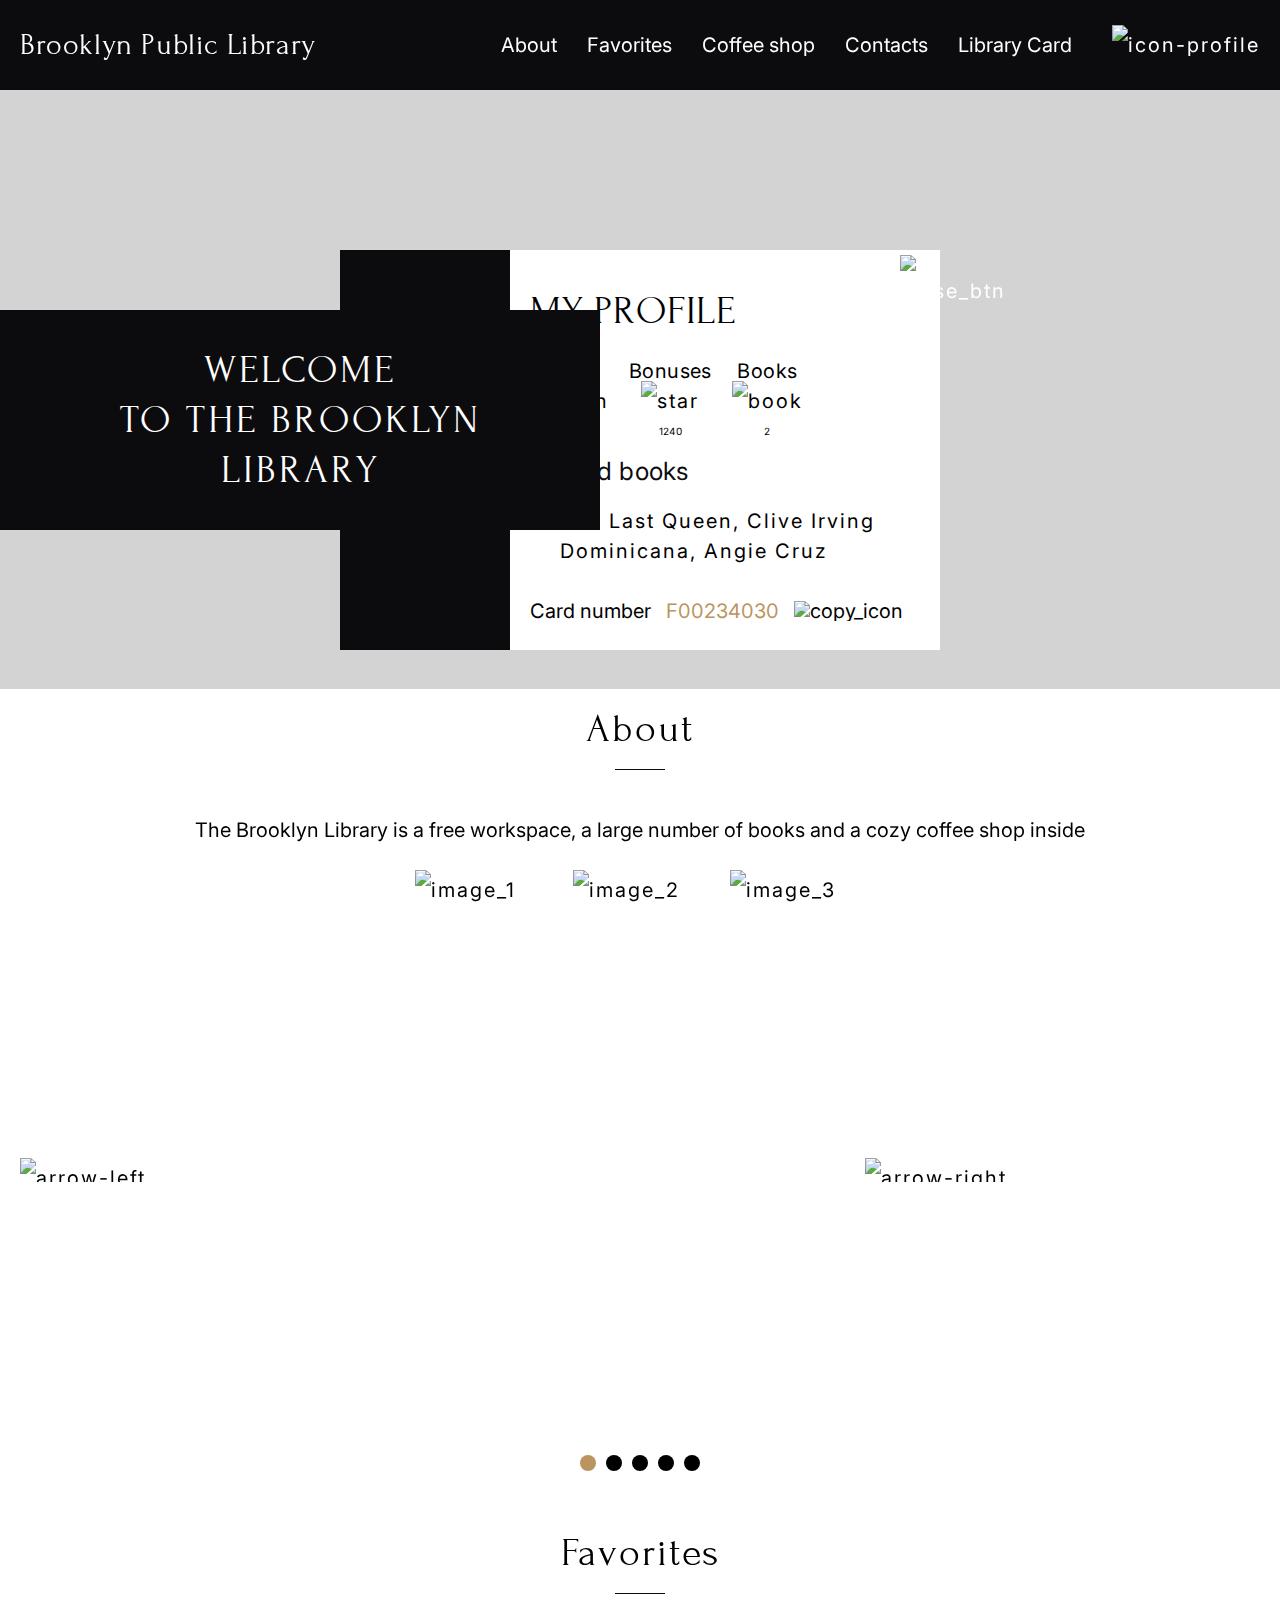
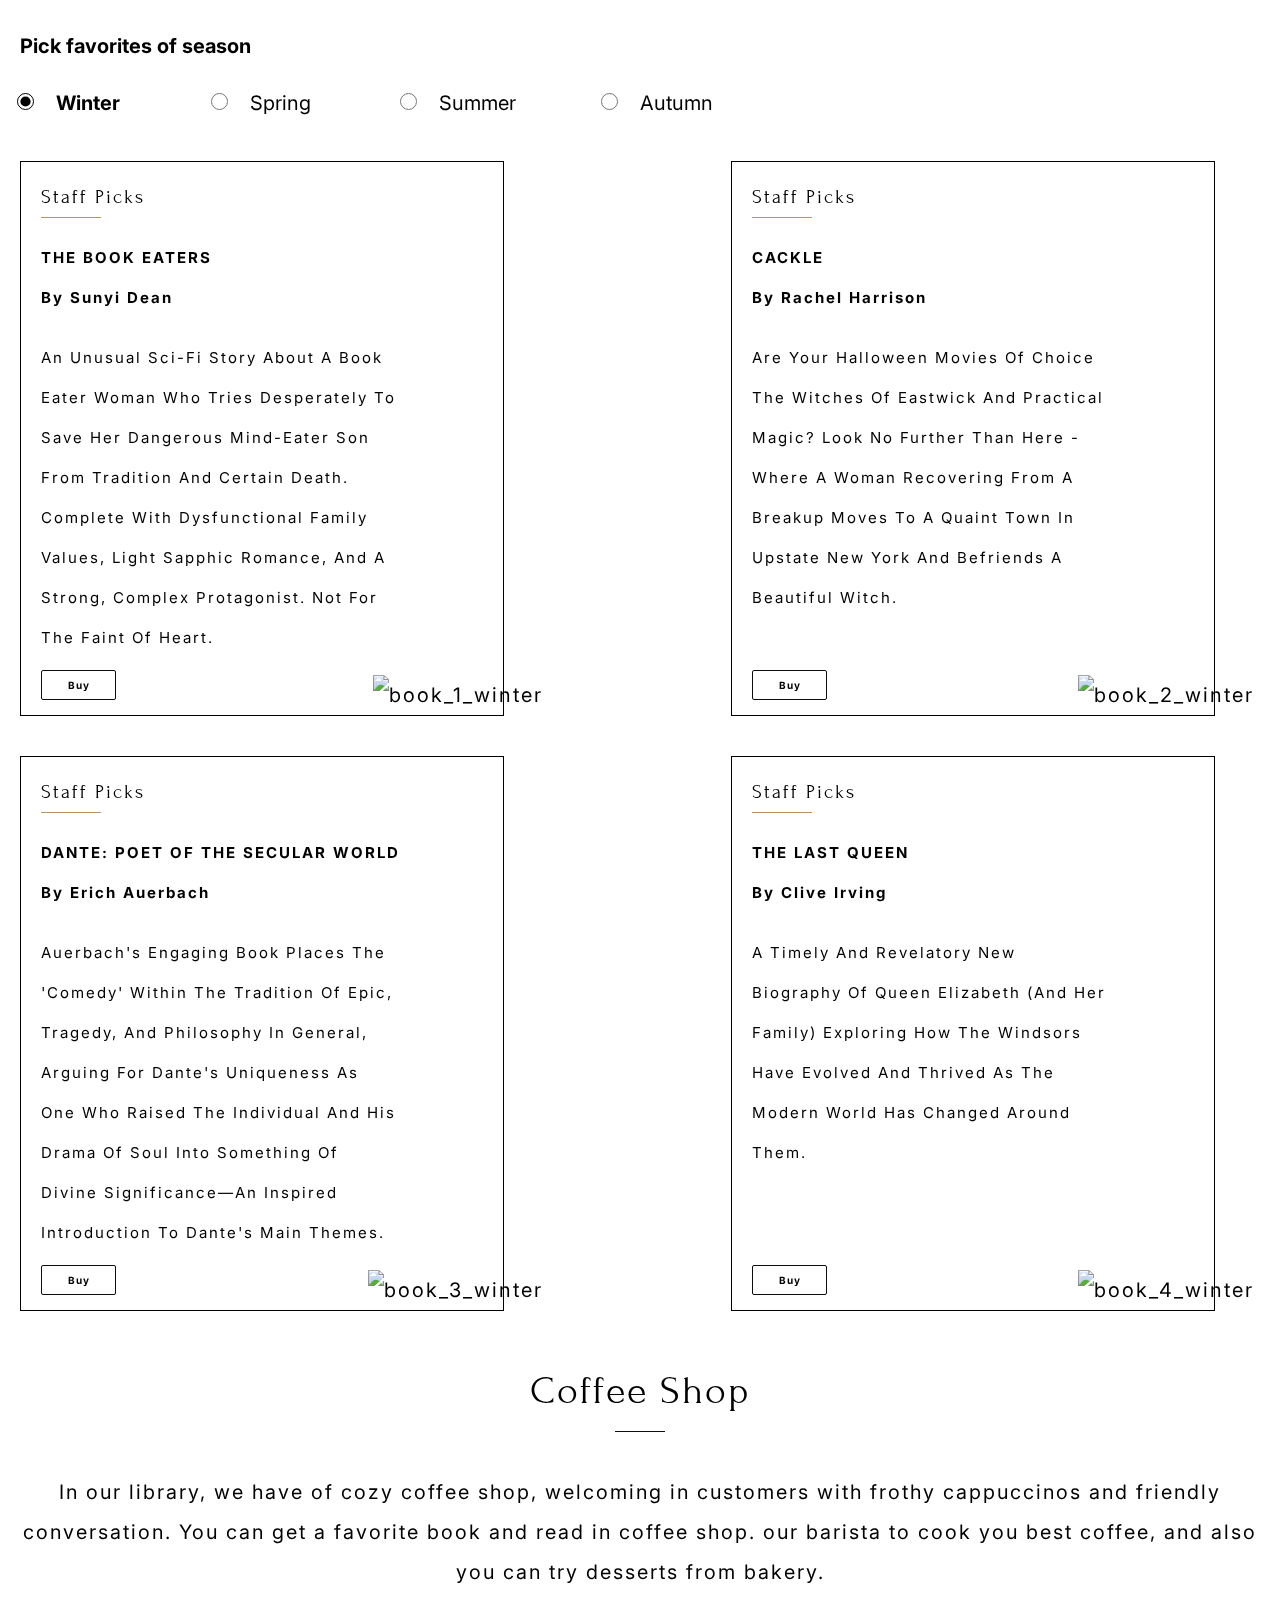
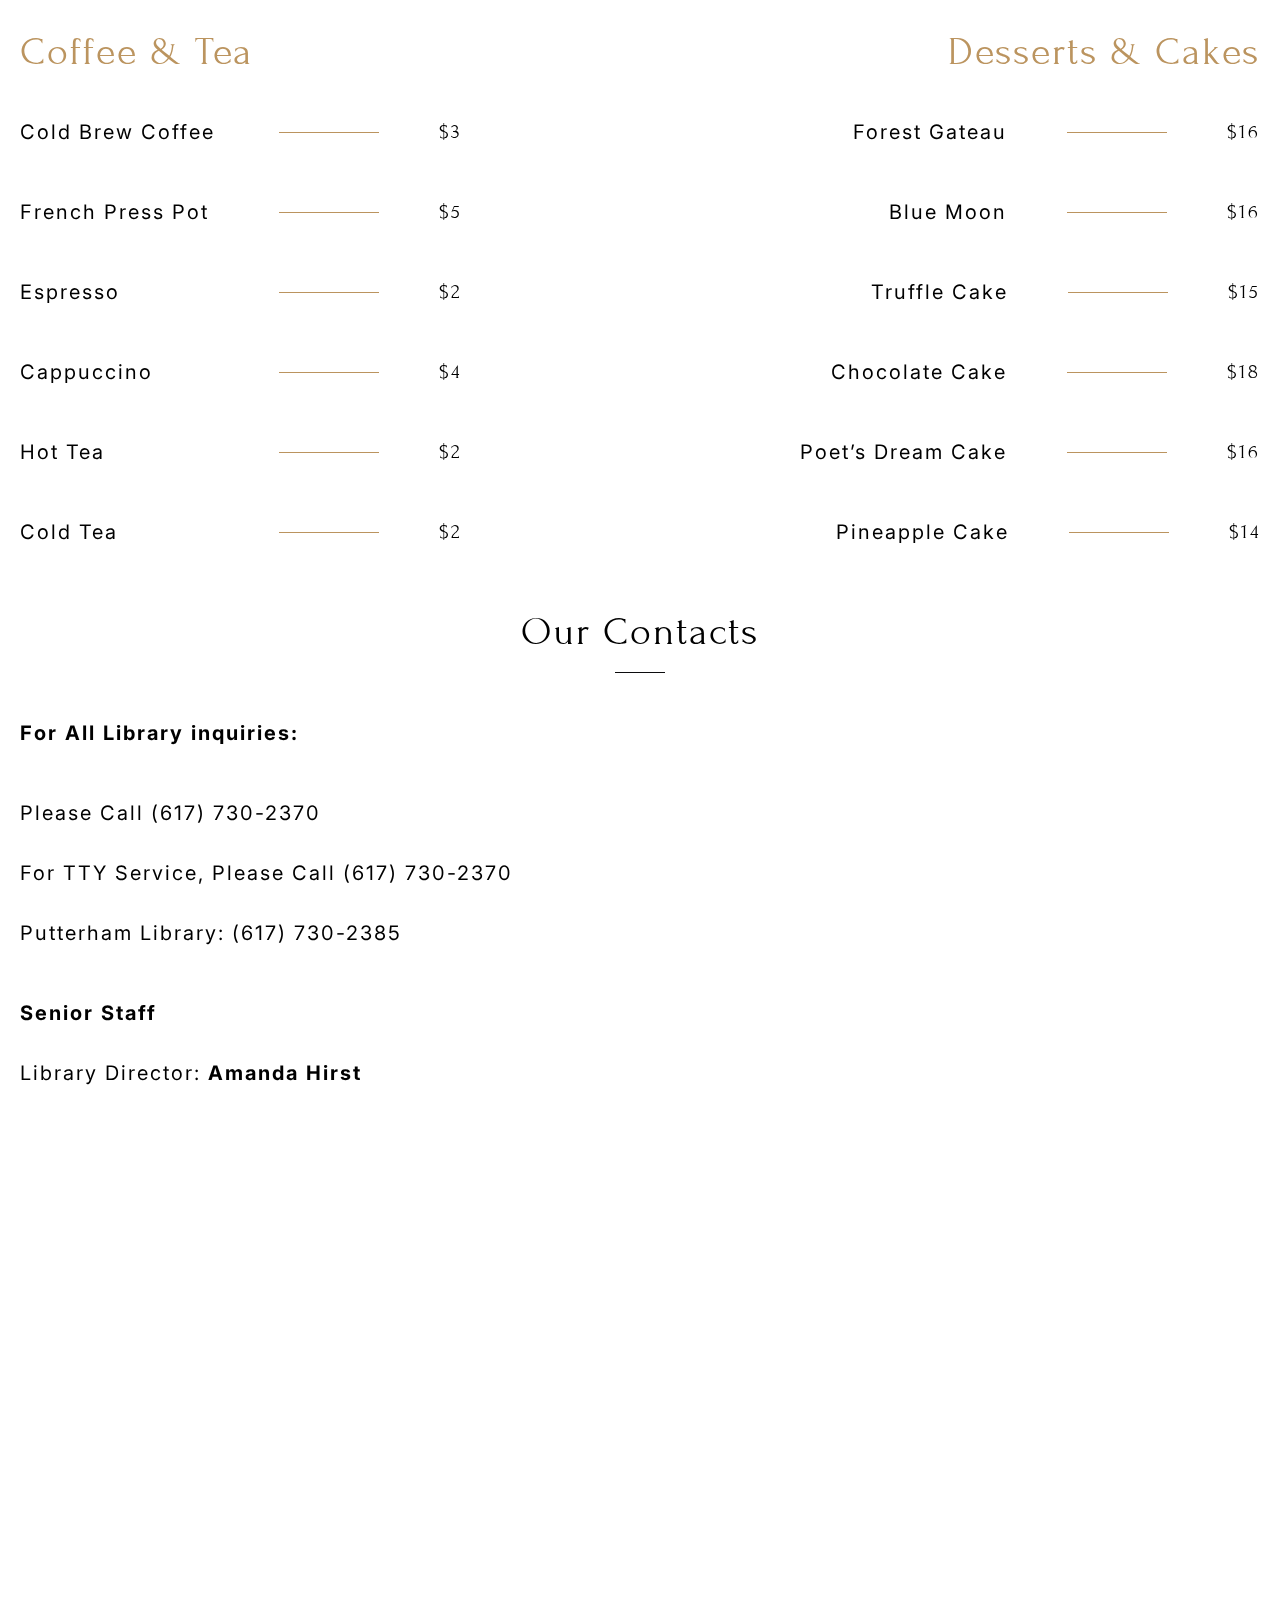
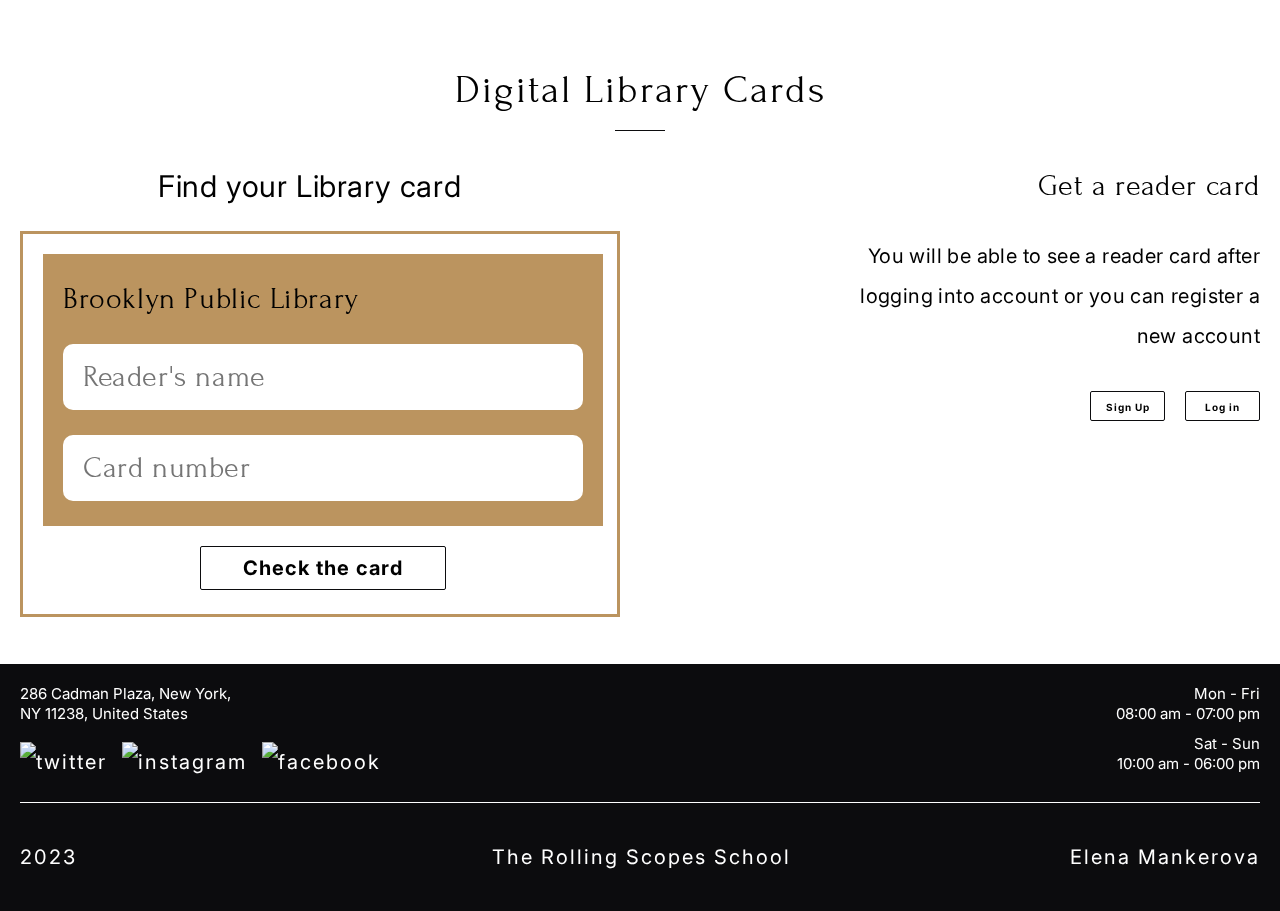
==== commit 3a55140c: "feat: add html and css for modal "My Profile"" ====
--- a/library/index.html
+++ b/library/index.html
@@ -88,6 +88,47 @@
                 </div>
             </form>
         </div>
+        <div class="wrap-modal wrap-myprofile">
+            <div class="myprofile-name">
+                <p class="myprofile-letter">JD</p>
+                <p class="myprofile-fullname">John Doe</p>
+            </div>
+            <div class="myprofile-information">
+                <img src="./img/close_btn.svg" alt="close_btn" class="close-btn close-myprofile">
+                <p class="title-myprofile">My profile</p>
+                <div class="profile-icons">
+                    <div class="profile-myprofile">
+                        <p class="profile-myprofile-title visits-myprofile">Visits</p>
+                        <img src="./img/Union.svg" class="unions" alt="union">
+                        <p class="profile-myprofile-counter visits-counter">23</p>
+                    </div>
+                    <div class="profile-myprofile">
+                        <p class="profile-myprofile-title bonuses-myprofile">Bonuses</p>
+                        <img src="./img/Star.svg" class="star" alt="star">
+                        <p class="profile-myprofile-counter bonuses-counter">1240</p>
+                    </div>
+                    <div class="profile-myprofile">
+                        <p class="profile-myprofile-title books-myprofile">Books</p>
+                        <img src="./img/book.svg" class="book" alt="book">
+                        <p class="profile-myprofile-counter books-counter">2</p>
+                    </div>
+                </div>
+                <p class="rented-title">Rented books</p>
+                <ul class="rented">
+                    <li class="rented-book">The Last Queen, Clive Irving</li>
+                    <li class="rented-book">Dominicana, Angie Cruz</li>
+                </ul>
+                <div class="number-card-myprofile">
+                    <p>Card number</p>
+                    <p class="number-copy">F00234030</p>
+                    <img src="./img/icon_copy.svg" class="copy" alt="copy_icon">
+                </div>
+            </div>
+        </div>
+
+
+
+
     </header>
     <main class="main">
         <section class="welcome" id="welcome">
--- a/library/sass/style.css
+++ b/library/sass/style.css
@@ -419,7 +419,7 @@
   transition: all 0.5s;
 }
 
-.get-card_title, .input-border input, .card_border-title, .value_coffee, .welcome-text, .modal_block .title-login, h6, h4, h2, h1 {
+.get-card_title, .input-border input, .card_border-title, .value_coffee, .welcome-text, .title-myprofile, .modal_block .title-login, h6, h4, h2, h1 {
   font-family: "Forum", Verdana, sans-serif;
 }
 
@@ -961,6 +961,139 @@
 }
 .modal-login.active {
   display: flex;
+}
+
+.myprofile-name {
+  display: flex;
+  flex-direction: column;
+  align-items: center;
+  justify-content: center;
+  justify-items: center;
+  text-align: center;
+  width: 170px;
+  height: 400px;
+  background-color: #0C0C0E;
+  font-size: 20px;
+  line-height: 20px;
+  font-weight: 400;
+  font-style: normal;
+  letter-spacing: 0;
+  text-transform: capitalize;
+}
+.myprofile-name .myprofile-letter {
+  width: 80px;
+  height: 80px;
+  background-color: #FFF;
+  color: #BB945F;
+  margin: 0;
+  margin-bottom: 15px;
+  padding-top: 30px;
+}
+.myprofile-name .myprofile-fullname {
+  width: 120px;
+  height: 30px;
+  background-color: #FFF;
+  color: #000;
+  padding-top: 5px;
+  margin: 0;
+}
+
+.myprofile-information {
+  width: 430px;
+  height: 400px;
+  background-color: #FFF;
+  padding: 10px 25px 39px 20px;
+}
+
+.close-myprofile {
+  width: 15px;
+  height: 15px;
+  margin: -5px 0 0 370px;
+  cursor: pointer;
+}
+
+.title-myprofile {
+  font-size: 40px;
+  line-height: 20px;
+  font-weight: 400;
+  font-style: normal;
+  letter-spacing: 0.8px;
+  color: #000;
+  margin: 0;
+  margin-top: -10px;
+  text-transform: uppercase;
+}
+
+.profile-icons {
+  display: flex;
+  color: #000;
+  text-align: center;
+  gap: 20px;
+  padding: 40px 0 20px 0;
+}
+
+.profile-myprofile-title {
+  font-size: 20px;
+  line-height: 20px;
+  font-weight: 400;
+  font-style: normal;
+  letter-spacing: 0.4px;
+  text-transform: capitalize;
+  margin: 0;
+}
+
+.profile-myprofile-counter {
+  margin: 0;
+  font-size: 10px;
+  line-height: 20px;
+  font-weight: 400;
+  font-style: normal;
+  letter-spacing: 0.2px;
+}
+
+.rented-title {
+  color: #0C0C0E;
+  font-size: 25px;
+  line-height: 20px;
+  font-weight: 400;
+  font-style: normal;
+  letter-spacing: 0.2px;
+  margin: 0;
+}
+
+.rented {
+  color: #000;
+  font-size: 20px;
+  line-height: 20px;
+  font-weight: 400;
+  font-style: normal;
+  letter-spacing: 2px;
+  text-transform: capitalize;
+  margin: 0;
+  padding: 30px 0px 35px 30px;
+}
+
+.rented-book {
+  margin-bottom: 10px;
+}
+
+.number-card-myprofile {
+  display: flex;
+  color: #000;
+  font-size: 20px;
+  line-height: 20px;
+  font-weight: 400;
+  font-style: normal;
+  letter-spacing: 0px;
+  gap: 15px;
+  margin-top: -5px;
+}
+.number-card-myprofile > * {
+  margin: 0;
+}
+
+.number-copy {
+  color: #BB945F;
 }
 
 .navigation {
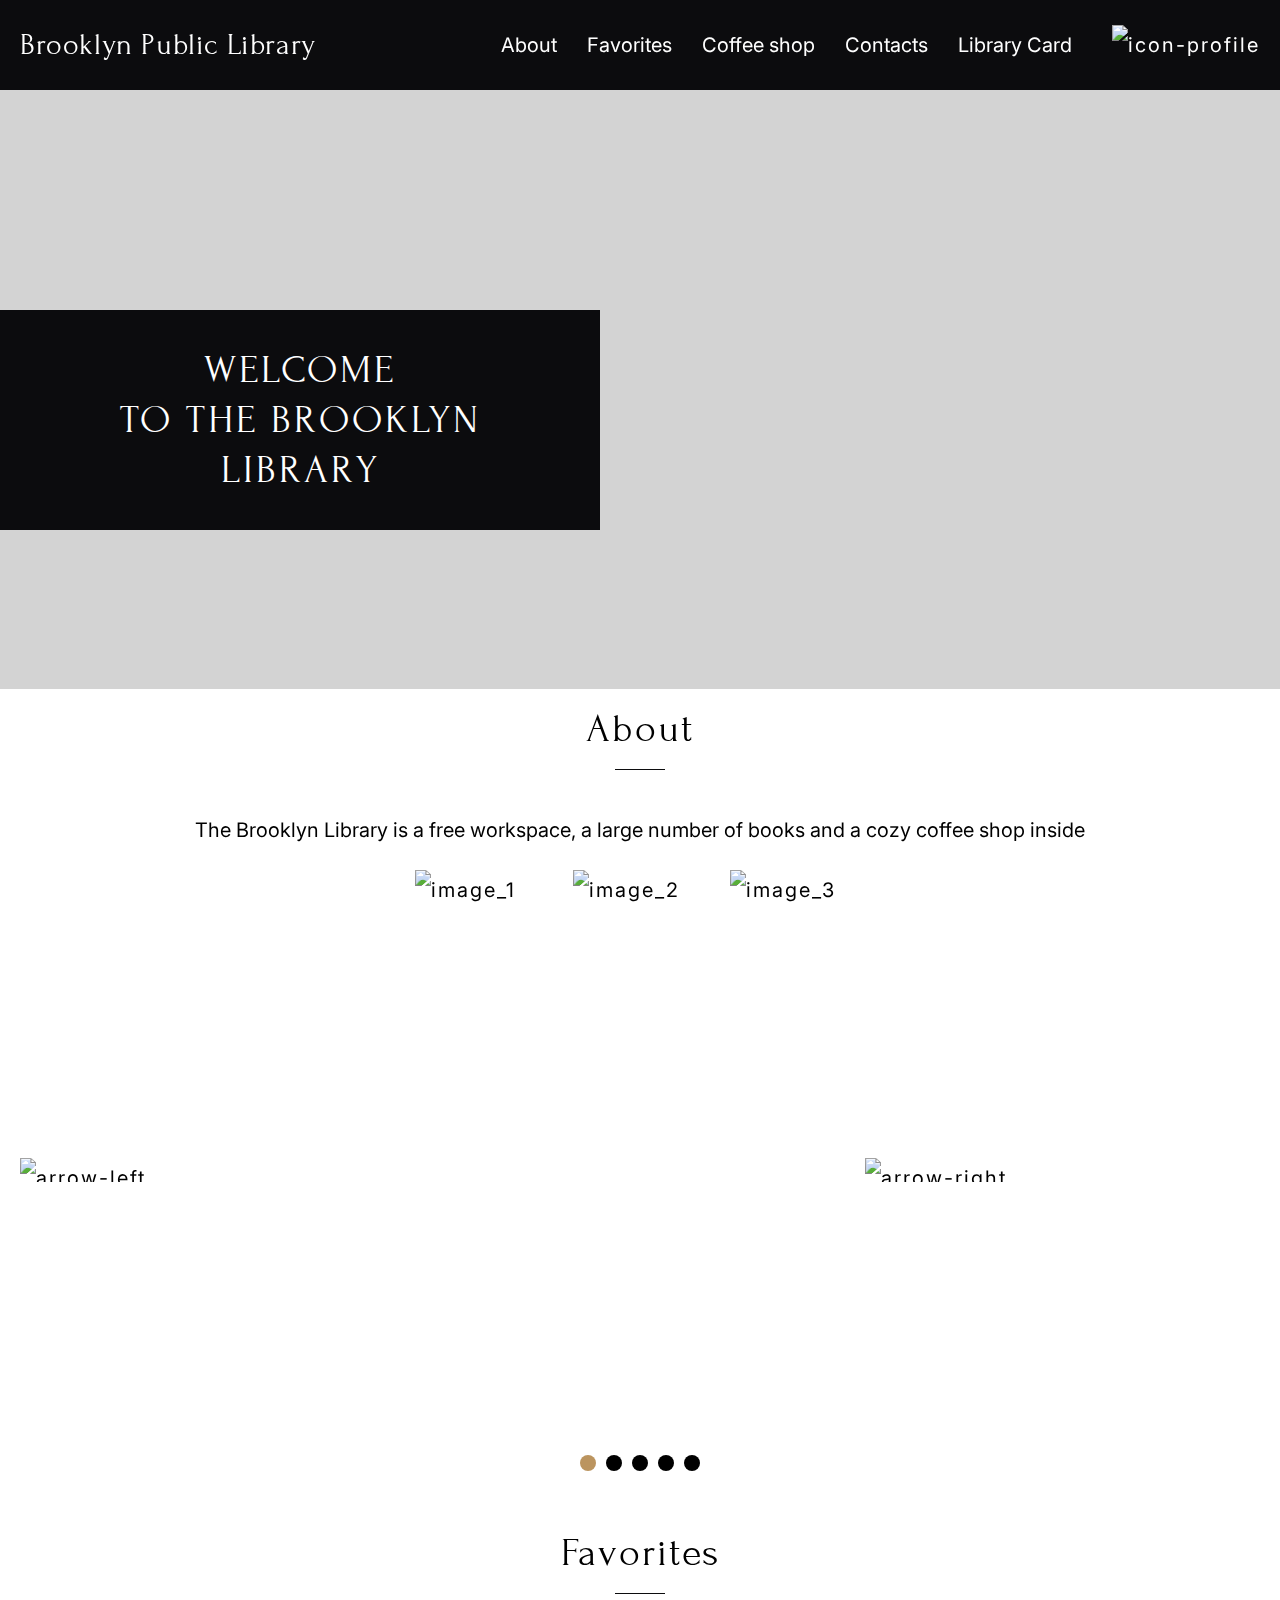
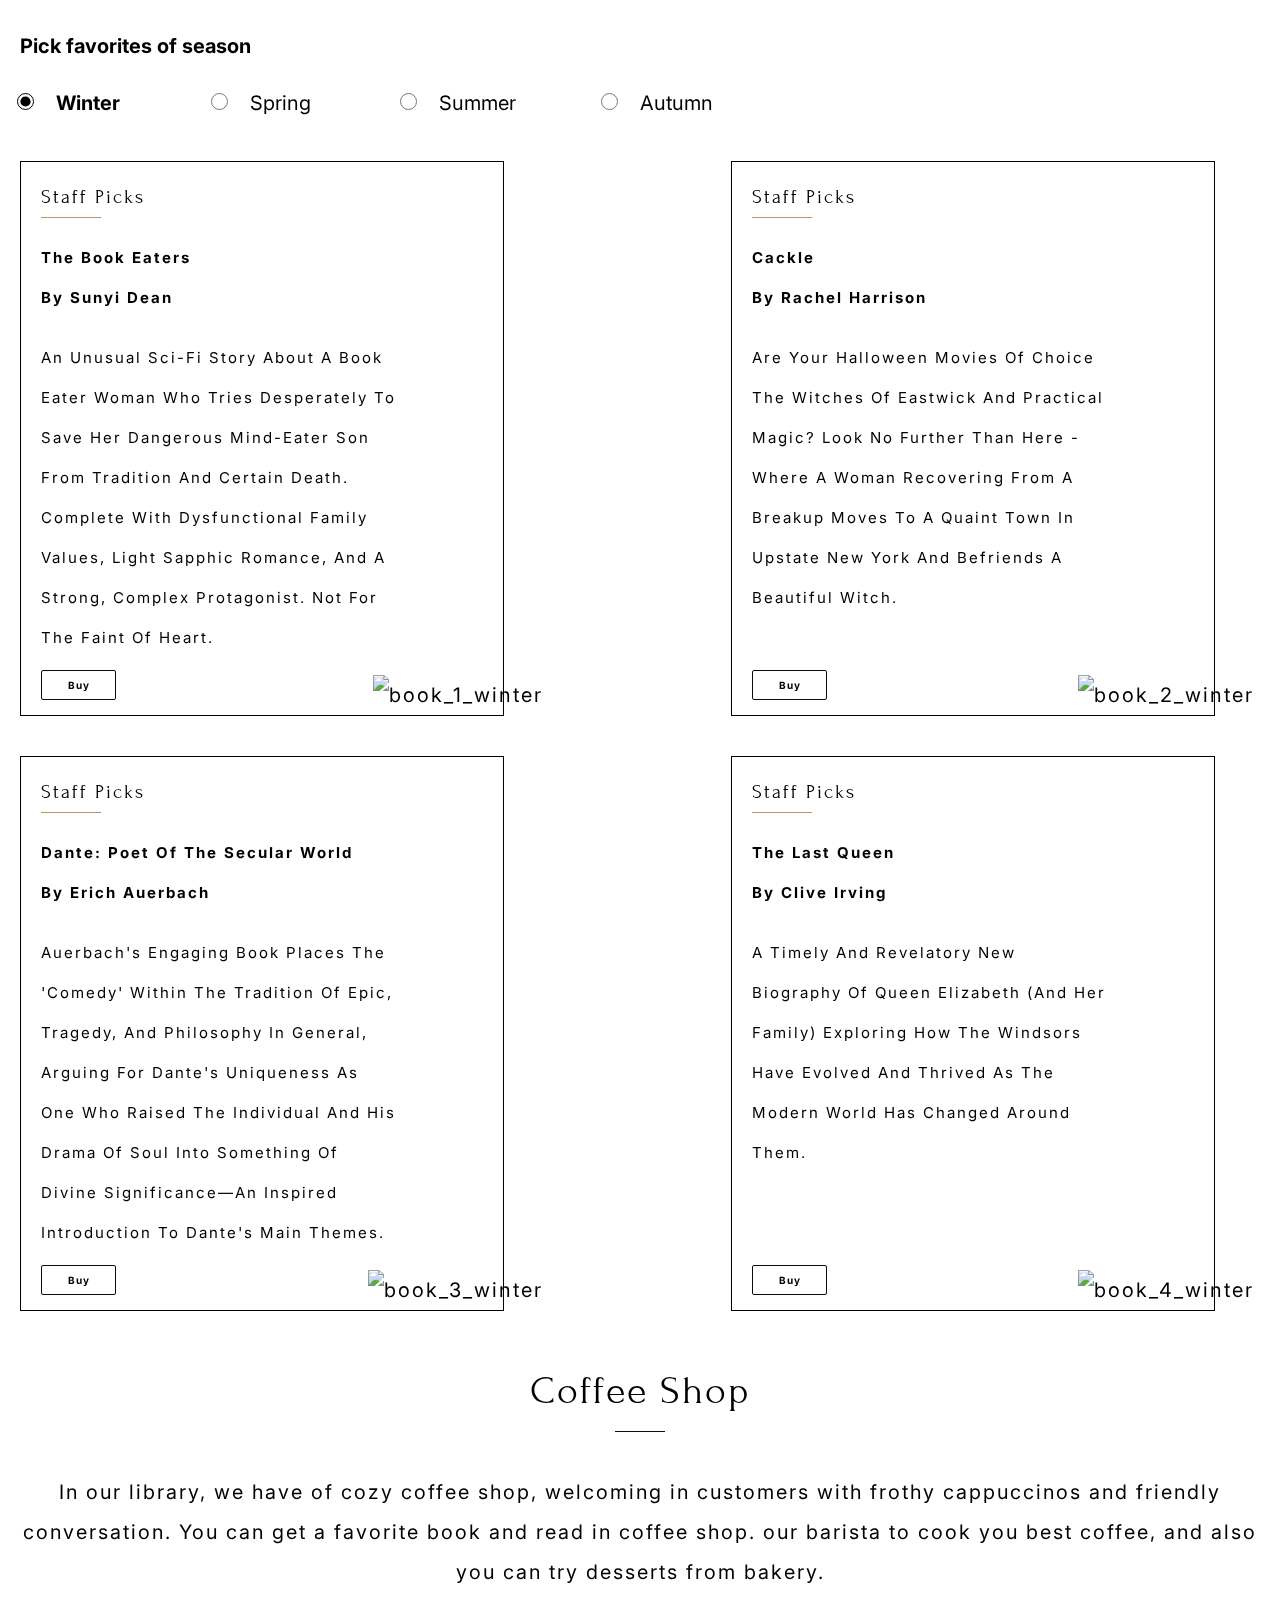
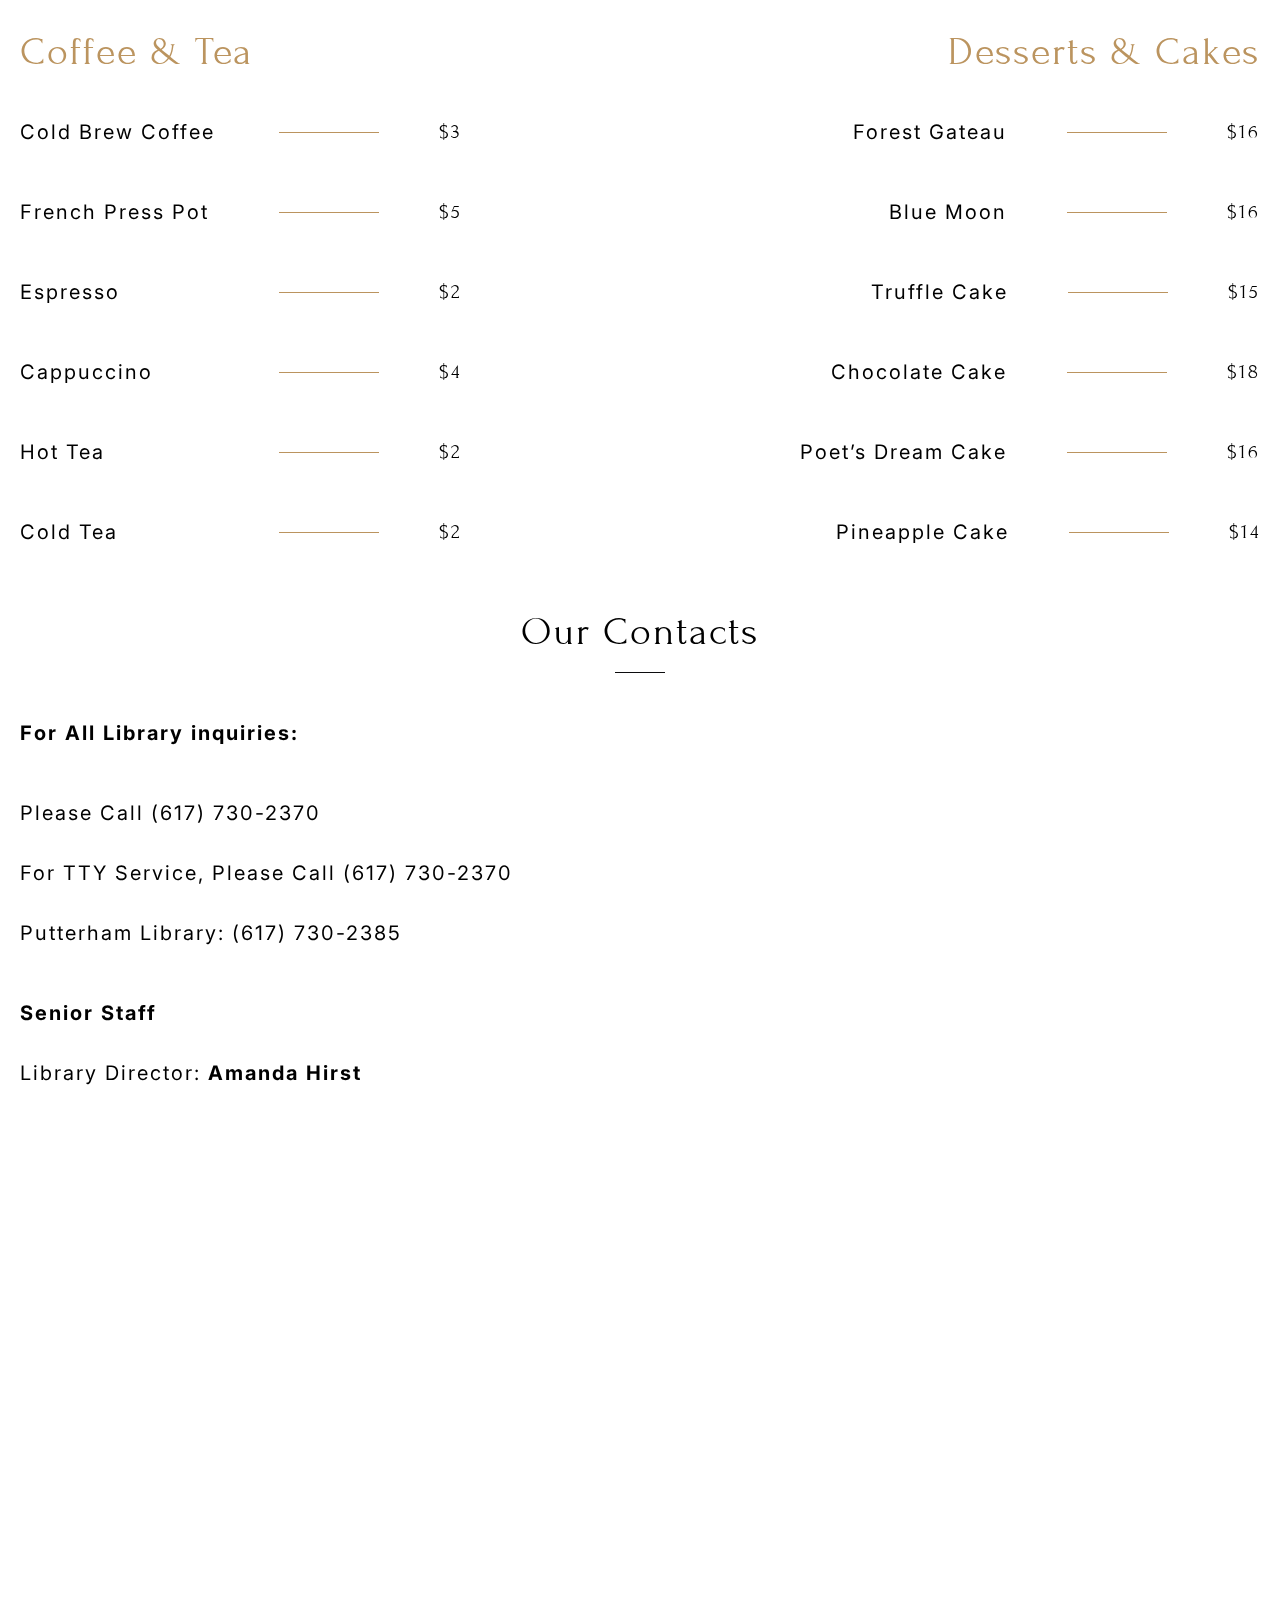
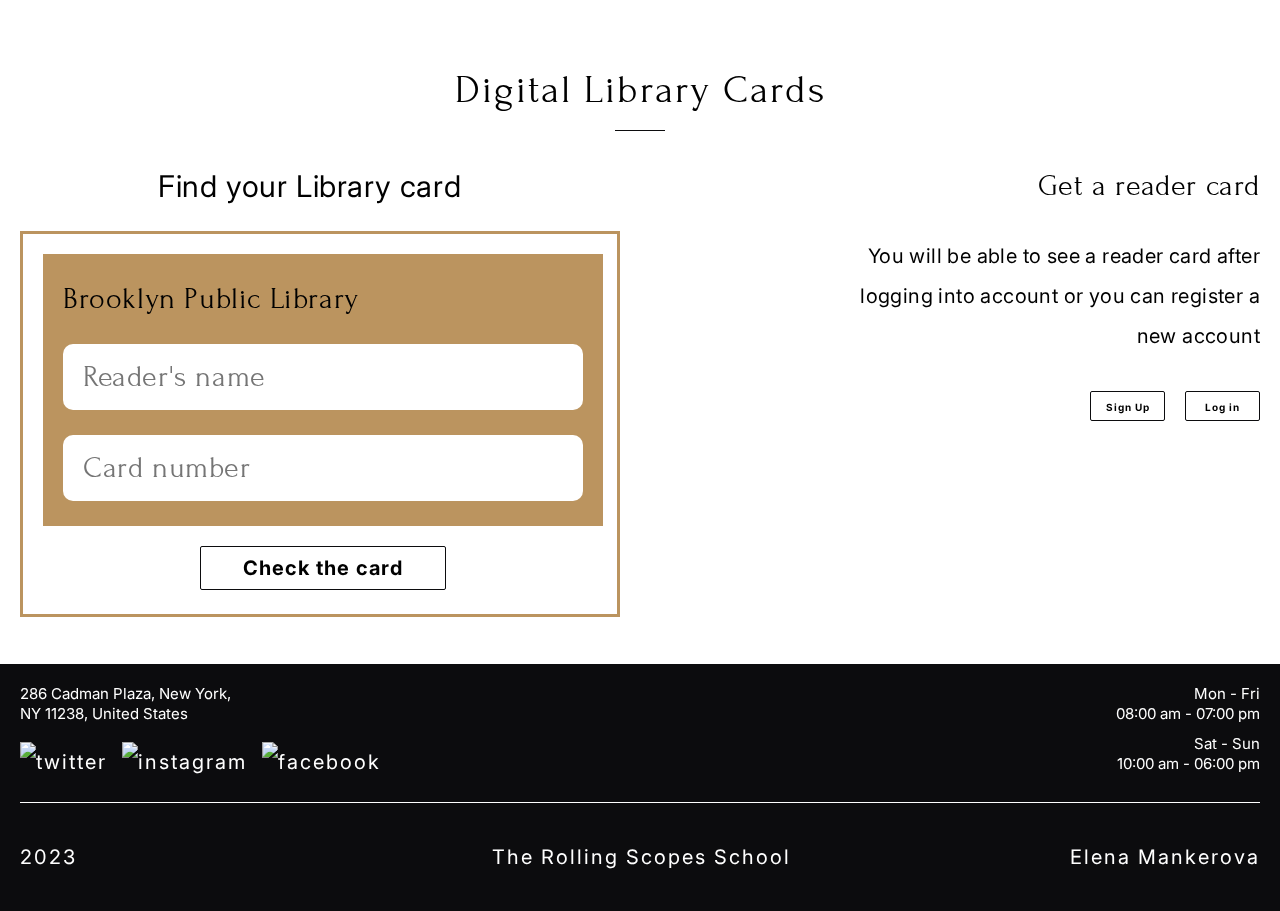
==== commit a494dfd6: "feat: add functional for Books Counter" ====
--- a/library/index.html
+++ b/library/index.html
@@ -44,15 +44,16 @@
             <p class="profile-link login">Log In</p>
             <p class="profile-link register">Register</p>
         </div>
-        <div class=" profile__block profile-withauth">
+        <div class="profile__block profile-withauth">
             <p class="profile_title number-card"></p>
             <div class="line line-profile"></div>
             <p class="profile-link myprofile">My profile</p>
-            <p class="profile-link logout">Log Out</p>
+            <form action="file:///E:/RS/Education/esrudenko-JSFEPRESCHOOL2023Q2/library/index.html">
+                <button class="profile-link logout">Log Out</button>
+            </form>
         </div>
         <div class="wrap-modal wrap-login">
-            <form action="file:///E:/RS/Education/esrudenko-JSFEPRESCHOOL2023Q2/library/index.html#authorization"
-                class="form-login">
+            <form class="form-login">
                 <div class="modal_block modal-login">
                     <img src="./img/close_btn.svg" alt="close_btn" class="close-btn close-login">
                     <p class="title-login login-block">Login</p>
@@ -60,15 +61,14 @@
                     <input type="text" id="email" name="email" class="emaillog login-block" required autocomplete="off">
                     <label for="psw"><b class="uname-text login-block">Password</b></label>
                     <input type="password" id="psw" name="psw" class="psw login-block" required autocomplete="off">
-                    <button type="submit" class="button button-login login-block">Log In</button>
+                    <button class="button button-login login-block">Log In</button>
                     <span class="link-text login-block">Don’t have an account? <a href="#"
                             class="modal-link login-link login-block">Register</a></span>
                 </div>
             </form>
         </div>
         <div class="wrap-modal wrap-register">
-            <form action="file:///E:/RS/Education/esrudenko-JSFEPRESCHOOL2023Q2/library/index.html#authorization"
-                class="form-register">
+            <form class="form-register">
                 <div class="modal_block modal-register">
                     <img src="./img/close_btn.svg" alt="close_btn" class="close-btn close-register">
                     <p class="title-login register-block">Register</p>
@@ -82,53 +82,47 @@
                     <label for="password"><b class="uname-text register-block">Password</b></label>
                     <input type="password" name="password" id="password" class="password register-block" required
                         autocomplete="off">
-                    <button type="submit" class="button button-singup register-block">Sign Up</button>
+                    <button class="button button-singup register-block">Sign Up</button>
                     <span class="link-text register-block">Already have an account? <a href="#"
                             class="modal-link register-link register-block">Login</a></span>
                 </div>
             </form>
         </div>
         <div class="wrap-modal wrap-myprofile">
-            <div class="myprofile-name">
-                <p class="myprofile-letter">JD</p>
-                <p class="myprofile-fullname">John Doe</p>
-            </div>
-            <div class="myprofile-information">
+            <div class="myprofile-name myprofile-block">
+                <p class="myprofile-letter myprofile-block">JD</p>
+                <p class="myprofile-fullname myprofile-block">John Doe</p>
+            </div>
+            <div class="myprofile-information myprofile-block">
                 <img src="./img/close_btn.svg" alt="close_btn" class="close-btn close-myprofile">
-                <p class="title-myprofile">My profile</p>
-                <div class="profile-icons">
-                    <div class="profile-myprofile">
-                        <p class="profile-myprofile-title visits-myprofile">Visits</p>
-                        <img src="./img/Union.svg" class="unions" alt="union">
-                        <p class="profile-myprofile-counter visits-counter">23</p>
-                    </div>
-                    <div class="profile-myprofile">
-                        <p class="profile-myprofile-title bonuses-myprofile">Bonuses</p>
-                        <img src="./img/Star.svg" class="star" alt="star">
-                        <p class="profile-myprofile-counter bonuses-counter">1240</p>
-                    </div>
-                    <div class="profile-myprofile">
-                        <p class="profile-myprofile-title books-myprofile">Books</p>
-                        <img src="./img/book.svg" class="book" alt="book">
-                        <p class="profile-myprofile-counter books-counter">2</p>
-                    </div>
-                </div>
-                <p class="rented-title">Rented books</p>
-                <ul class="rented">
-                    <li class="rented-book">The Last Queen, Clive Irving</li>
-                    <li class="rented-book">Dominicana, Angie Cruz</li>
+                <p class="title-myprofile myprofile-block">My profile</p>
+                <div class="profile-icons myprofile-block">
+                    <div class="profile-myprofile myprofile-block">
+                        <p class="profile-myprofile-title visits-myprofile myprofile-block">Visits</p>
+                        <img src="./img/Union.svg" class="unions myprofile-block" alt="union">
+                        <p class="profile-myprofile-counter visits-counter myprofile-block"></p>
+                    </div>
+                    <div class="profile-myprofile myprofile-block">
+                        <p class="profile-myprofile-title bonuses-myprofile myprofile-block">Bonuses</p>
+                        <img src="./img/Star.svg" class="star myprofile-block" alt="star">
+                        <p class="profile-myprofile-counter bonuses-counter myprofile-block">1240</p>
+                    </div>
+                    <div class="profile-myprofile myprofile-block">
+                        <p class="profile-myprofile-title books-myprofile myprofile-block">Books</p>
+                        <img src="./img/book.svg" class="book myprofile-block" alt="book">
+                        <p class="profile-myprofile-counter books-counter myprofile-block">2</p>
+                    </div>
+                </div>
+                <p class="rented-title myprofile-block">Rented books</p>
+                <ul class="rented myprofile-block">
                 </ul>
-                <div class="number-card-myprofile">
-                    <p>Card number</p>
-                    <p class="number-copy">F00234030</p>
-                    <img src="./img/icon_copy.svg" class="copy" alt="copy_icon">
+                <div class="number-card-myprofile myprofile-block">
+                    <p class="myprofile-block">Card number</p>
+                    <input type="text" class="number-copy myprofile-block"></input>
+                    <img src="./img/icon_copy.svg" class="copy myprofile-block" alt="copy_icon">
                 </div>
             </div>
         </div>
-
-
-
-
     </header>
     <main class="main">
         <section class="welcome" id="welcome">
@@ -202,14 +196,14 @@
                         <div class="about-book">
                             <h4 class="author">Staff Picks</h4>
                             <div class="author-line"></div>
-                            <h5 class="name-book">THE BOOK EATERS<br>By Sunyi Dean</h5>
+                            <h5 class="name-book">The Book Eaters<br>By Sunyi Dean</h5>
                             <p class="description-book">An unusual sci-fi story about a book eater woman who tries
                                 desperately to save her dangerous mind-eater son from tradition and certain death.
                                 Complete
                                 with dysfunctional family values, light Sapphic romance, and a strong, complex
                                 protagonist.
                                 Not for the faint of heart.</p>
-                            <button class="button button__buy">Buy</button>
+                            <button class="button button__buy" id="buy-book-1">Buy</button>
                         </div>
                         <img class="img__book img-book-1" src="./img/book_1_winter.png" alt="book_1_winter">
                     </div>
@@ -217,12 +211,12 @@
                         <div class="about-book">
                             <h4 class="author">Staff Picks</h4>
                             <div class="author-line"></div>
-                            <h5 class="name-book">CACKLE<br>By Rachel Harrison</h5>
+                            <h5 class="name-book">Cackle<br>By Rachel Harrison</h5>
                             <p class="description-book">Are your Halloween movies of choice The Witches of Eastwick and
                                 Practical Magic? Look no further than here - where a woman recovering from a breakup
                                 moves
                                 to a quaint town in upstate New York and befriends a beautiful witch.</p>
-                            <button class="button button__buy">Buy</button>
+                            <button class="button button__buy" id="buy-book-2">Buy</button>
                         </div>
                         <img class="img__book img-book-2" src="./img/book_2_winter.png" alt="book_2_winter">
                     </div>
@@ -230,14 +224,14 @@
                         <div class="about-book">
                             <h4 class="author">Staff Picks</h4>
                             <div class="author-line"></div>
-                            <h5 class="name-book">DANTE: POET OF THE SECULAR WORLD<br>By Erich Auerbach</h5>
+                            <h5 class="name-book">Dante: Poet of the Secular World<br>By Erich Auerbach</h5>
                             <p class="description-book">Auerbach's engaging book places the 'Comedy' within the
                                 tradition of
                                 epic, tragedy, and philosophy in general, arguing for Dante's uniqueness as one who
                                 raised
                                 the individual and his drama of soul into something of divine significance—an inspired
                                 introduction to Dante's main themes.</p>
-                            <button class="button button__buy">Buy</button>
+                            <button class="button button__buy" id="buy-book-3">Buy</button>
                         </div>
                         <img class="img__book img-book-3" src="./img/book_3_winter.png" alt="book_3_winter">
                     </div>
@@ -245,13 +239,13 @@
                         <div class="about-book">
                             <h4 class="author">Staff Picks</h4>
                             <div class="author-line"></div>
-                            <h5 class="name-book">THE LAST QUEEN<br>By Clive Irving</h5>
+                            <h5 class="name-book">The Last Queen<br>By Clive Irving</h5>
                             <p class="description-book">A timely and revelatory new biography of Queen Elizabeth (and
                                 her
                                 family) exploring how the Windsors have evolved and thrived as the modern world has
                                 changed
                                 around them.</p>
-                            <button class="button button__buy">Buy</button>
+                            <button class="button button__buy" id="buy-book-4">Buy</button>
                         </div>
                         <img class="img__book img-book-4" src="./img/book_4_winter.png" alt="book_4_winter">
                     </div>
@@ -261,11 +255,11 @@
                         <div class="about-book">
                             <h4 class="author">Staff Picks</h4>
                             <div class="author-line"></div>
-                            <h5 class="name-book">THE BODY<br>By Stephen King</h5>
+                            <h5 class="name-book">The Body<br>By Stephen King</h5>
                             <p class="description-book">Powerful novel that takes you back to a nostalgic time,
                                 exploring
                                 both the beauty and danger and loss of innocence that is youth.</p>
-                            <button class="button button__buy">Buy</button>
+                            <button class="button button__buy" id="buy-book-5">Buy</button>
                         </div>
                         <img class="img__book img-book-1" src="./img/book_1_spring.png" alt="book_1_spring">
                     </div>
@@ -273,12 +267,12 @@
                         <div class="about-book">
                             <h4 class="author">Staff Picks</h4>
                             <div class="author-line"></div>
-                            <h5 class="name-book">CARRY: A MEMOIR OF SURVIVAL ON STOLEN LAND<br>By Toni Jenson</h5>
+                            <h5 class="name-book">Carry: A Memoir of Survival on Stolen Land<br>By Toni Jenson</h5>
                             <p class="description-book">This memoir about the author's relationship with gun violence
                                 feels
                                 both expansive and intimate, resulting in a lyrical indictment of the way things are.
                             </p>
-                            <button class="button button__buy">Buy</button>
+                            <button class="button button__buy" id="buy-book-6">Buy</button>
                         </div>
                         <img class="img__book img-book-2" src="./img/book_2_spring.png" alt="book_2_spring">
                     </div>
@@ -286,12 +280,12 @@
                         <div class="about-book">
                             <h4 class="author">Staff Picks</h4>
                             <div class="author-line"></div>
-                            <h5 class="name-book">DAYS OF DISTRACTION<br>By Alexandra Chang</h5>
+                            <h5 class="name-book">Days of Distraction<br>By Alexandra Chang</h5>
                             <p class="description-book">A sardonic view of Silicon Valley culture, a meditation on race,
                                 and
                                 a journal of displacement and belonging, all in one form-defying package of spare prose.
                             </p>
-                            <button class="button button__buy">Buy</button>
+                            <button class="button button__buy" id="buy-book-7">Buy</button>
                         </div>
                         <img class="img__book img-book-3" src="./img/book_3_spring.png" alt="book_3_spring">
                     </div>
@@ -299,13 +293,13 @@
                         <div class="about-book">
                             <h4 class="author">Staff Picks</h4>
                             <div class="author-line"></div>
-                            <h5 class="name-book">DOMINICANA<br>By Angie Cruz</h5>
+                            <h5 class="name-book">Dominicana<br>By Angie Cruz</h5>
                             <p class="description-book">A fascinating story of a teenage girl who marries a man twice
                                 her
                                 age with the promise to bring her to America. Her marriage is an opportunity for her
                                 family
                                 to eventually immigrate. For fans of Isabel Allende and Julia Alvarez.</p>
-                            <button class="button button__buy">Buy</button>
+                            <button class="button button__buy" id="buy-book-8">Buy</button>
                         </div>
                         <img class="img__book img-book-4" src="./img/book_4_spring.png" alt="book_4_spring">
                     </div>
@@ -315,12 +309,12 @@
                         <div class="about-book">
                             <h4 class="author">Staff Picks</h4>
                             <div class="author-line"></div>
-                            <h5 class="name-book">CRUDE: A MEMOIR<br>By Pablo Fajardo & Sophie Tardy-Joubert</h5>
+                            <h5 class="name-book">Crude: A Memoir<br>By Pablo Fajardo & Sophie Tardy-Joubert</h5>
                             <p class="description-book">Drawing and color by Damien Roudeau | This book illustrates the
                                 struggles of a group of indigenous Ecuadoreans as they try to sue the ChevronTexaco
                                 company
                                 for damage their oil fields did to the Amazon and her people</p>
-                            <button class="button button__buy">Buy</button>
+                            <button class="button button__buy" id="buy-book-9">Buy</button>
                         </div>
                         <img class="img__book img-book-1" src="./img/book_1_summer.png" alt="book_1_summer">
                     </div>
@@ -328,13 +322,13 @@
                         <div class="about-book">
                             <h4 class="author">Staff Picks</h4>
                             <div class="author-line"></div>
-                            <h5 class="name-book">LET MY PEOPLE GO SURFING<br>By Yvon Chouinard</h5>
+                            <h5 class="name-book">Let My People Go Surfing<br>By Yvon Chouinard</h5>
                             <p class="description-book">Chouinard—climber, businessman, environmentalist—shares tales of
                                 courage and persistence from his experience of founding and leading Patagonia, Inc. Full
                                 title: Let My People Go Surfing: The Education of a Reluctant Businessman, Including 10
                                 More
                                 Years of Business Unusual.</p>
-                            <button class="button button__buy">Buy</button>
+                            <button class="button button__buy" id="buy-book-10">Buy</button>
                         </div>
                         <img class="img__book img-book-2" src="./img/book_2_summer.png" alt="book_2_summer">
                     </div>
@@ -342,12 +336,12 @@
                         <div class="about-book">
                             <h4 class="author">Staff Picks</h4>
                             <div class="author-line"></div>
-                            <h5 class="name-book">THE OCTOPUS MUSEUM: POEMS<br>By Brenda Shaughnessy</h5>
+                            <h5 class="name-book">The Octopus Museum: Poems<br>By Brenda Shaughnessy</h5>
                             <p class="description-book">This collection of bold and scathingly beautiful feminist poems
                                 imagines what comes after our current age of environmental destruction, racism, sexism,
                                 and
                                 divisive politics.</p>
-                            <button class="button button__buy">Buy</button>
+                            <button class="button button__buy" id="buy-book-11">Buy</button>
                         </div>
                         <img class="img__book img-book-3" src="./img/book_3_summer.png" alt="book_3_summer">
                     </div>
@@ -355,13 +349,13 @@
                         <div class="about-book">
                             <h4 class="author">Staff Picks</h4>
                             <div class="author-line"></div>
-                            <h5 class="name-book">SHARK DIALOGUES: A NOVEL<br>By Kiana Davenport</h5>
+                            <h5 class="name-book">Shark Dialogues: A Novel<br>By Kiana Davenport</h5>
                             <p class="description-book">An epic saga of seven generations of one family encompasses the
                                 tumultuous history of Hawaii as a Hawaiian woman gathers her four granddaughters
                                 together in
                                 an erotic tale of villains and dreamers, queens and revolutionaries, lepers and healers.
                             </p>
-                            <button class="button button__buy">Buy</button>
+                            <button class="button button__buy" id="buy-book-12">Buy</button>
                         </div>
                         <img class="img__book img-book-4" src="./img/book_4_summer.png" alt="book_4_summer">
                     </div>
@@ -371,13 +365,13 @@
                         <div class="about-book">
                             <h4 class="author">Staff Picks</h4>
                             <div class="layout2"></div>
-                            <h5 class="name-book">CASUAL CONVERSATION<br>By Renia White</h5>
+                            <h5 class="name-book">Casual Conversation<br>By Renia White</h5>
                             <p class="description-book">White's impressive debut collection takes readers through and
                                 beyond
                                 the concepts of conversation and the casual - both what we say to each other and what we
                                 don't, examining the possibilities around how we construct and communicate identity.
                             </p>
-                            <button class="button button__buy">Buy</button>
+                            <button class="button button__buy" id="buy-book-13">Buy</button>
                         </div>
                         <img class="img__book img-book-1" src="./img/book_1_autumn.png" alt="book_1_autumn">
                     </div>
@@ -385,12 +379,12 @@
                         <div class="about-book">
                             <h4 class="author">Staff Picks</h4>
                             <div class="layout2"></div>
-                            <h5 class="name-book">THE GREAT FIRE<br>By Lou Ureneck</h5>
+                            <h5 class="name-book">The Great Fire<br>By Lou Ureneck</h5>
                             <p class="description-book">The harrowing story of an ordinary American and a principled
                                 Naval
                                 officer who, horrified by the burning of Smyrna, led an extraordinary rescue effort that
                                 saved a quarter of a million refugees from the Armenian Genocide.</p>
-                            <button class="button button__buy">Buy</button>
+                            <button class="button button__buy" id="buy-book-14">Buy</button>
                         </div>
                         <img class="img__book img-book-2" src="./img/book_2_autumn.png" alt="book_2_autumn">
                     </div>
@@ -398,13 +392,13 @@
                         <div class="about-book">
                             <h4 class="author">Staff Picks</h4>
                             <div class="layout2"></div>
-                            <h5 class="name-book">RICKEY: THE LIFE AND LEGEND<br>By Howard Bryant</h5>
+                            <h5 class="name-book">Rickey: The Life and Legend<br>By Howard Bryant</h5>
                             <p class="description-book">With the fall rolling around, one can't help but think of
                                 baseball's
                                 postseason coming up! And what better way to prepare for it than reading the biography
                                 of
                                 one of the game's all-time greatest performers, the Man of Steal, Rickey Henderson?</p>
-                            <button class="button button__buy">Buy</button>
+                            <button class="button button__buy" id="buy-book-15">Buy</button>
                         </div>
                         <img class="img__book img-book-3" src="./img/book_3_autumn.png" alt="book_3_autumn">
                     </div>
@@ -412,13 +406,13 @@
                         <div class="about-book">
                             <h4 class="author">Staff Picks</h4>
                             <div class="layout2"></div>
-                            <h5 class="name-book">SLUG: AND OTHER STORIES<br>By Megan Milks</h5>
+                            <h5 class="name-book">Slug: And Other Stories<br>By Megan Milks</h5>
                             <p class="description-book">Exes Tegan and Sara find themselves chained together by
                                 hairballs of
                                 codependency. A father and child experience the shared trauma of giving birth to gods
                                 from
                                 their wounds.</p>
-                            <button class="button button__buy">Buy</button>
+                            <button class="button button__buy" id="buy-book-16">Buy</button>
                         </div>
                         <img class="img__book img-book-4" src="./img/book_4_autumn.png" alt="book_4_autumn">
                     </div>
@@ -556,13 +550,13 @@
                                     </div>
                                 </form>
                                 <div class="card-button_wrapper">
-                                    <button type="submit" class="button card-button">Check the card</button>
+                                    <button class="button card-button">Check the card</button>
                                 </div>
                                 <div class="profile">
                                     <div class="profile-card">
                                         <p class="profile-card-title">Visits</p>
                                         <img src="./img/Union.svg" class="union" alt="union">
-                                        <p class="profile-card-counter">23</p>
+                                        <p class="profile-card-counter visits-card-counter"></p>
                                     </div>
                                     <div class="profile-card">
                                         <p class="profile-card-title">Bonuses</p>
@@ -572,7 +566,7 @@
                                     <div class="profile-card">
                                         <p class="profile-card-title">Books</p>
                                         <img src="./img/book.svg" class="book" alt="book">
-                                        <p class="profile-card-counter">2</p>
+                                        <p class="profile-card-counter books-card-counter">2</p>
                                     </div>
                                 </div>
                             </div>
--- a/library/sass/style.css
+++ b/library/sass/style.css
@@ -466,11 +466,21 @@
 }
 
 .wrap-register,
-.wrap-login {
+.wrap-login,
+.wrap-myprofile {
   z-index: -1;
 }
 .wrap-register.active,
-.wrap-login.active {
+.wrap-login.active,
+.wrap-myprofile.active {
+  z-index: 19;
+}
+
+.wrap-myprofile {
+  display: none;
+}
+.wrap-myprofile.active {
+  display: flex;
   z-index: 19;
 }
 
@@ -875,9 +885,17 @@
   text-decoration: underline;
   color: #BB945F;
 }
-.profile__block .register,
+.profile__block .register {
+  margin-top: -5px;
+}
 .profile__block .logout {
-  margin-top: -5px;
+  border: none;
+  background-color: #FFF;
+  font-size: 15px;
+  line-height: 20px;
+  font-weight: 400;
+  font-style: normal;
+  letter-spacing: 0;
 }
 
 .profile-noauth.active,
@@ -1059,6 +1077,7 @@
   font-style: normal;
   letter-spacing: 0.2px;
   margin: 0;
+  padding-bottom: 30px;
 }
 
 .rented {
@@ -1068,13 +1087,23 @@
   font-weight: 400;
   font-style: normal;
   letter-spacing: 2px;
+  width: 385px;
+  height: 90px;
+  margin: 0;
+  overflow: auto;
+  white-space: nowrap;
+  padding-left: 33px;
   text-transform: capitalize;
-  margin: 0;
-  padding: 30px 0px 35px 30px;
 }
 
 .rented-book {
+  font-size: 20px;
+  line-height: 20px;
+  font-weight: 400;
+  font-style: normal;
+  letter-spacing: 2px;
   margin-bottom: 10px;
+  list-style: disc;
 }
 
 .number-card-myprofile {
@@ -1087,12 +1116,15 @@
   letter-spacing: 0px;
   gap: 15px;
   margin-top: -5px;
+  padding-top: 5px;
 }
 .number-card-myprofile > * {
   margin: 0;
 }
 
 .number-copy {
+  border: none;
+  width: 115px;
   color: #BB945F;
 }
 
@@ -1262,7 +1294,13 @@
 
 .container__favorites {
   padding: 20px 20px 20px 20px;
+  height: 1438px;
   position: relative;
+}
+@media (max-width: 1024px) {
+  .container__favorites {
+    height: 2628px;
+  }
 }
 
 .favorites__text {
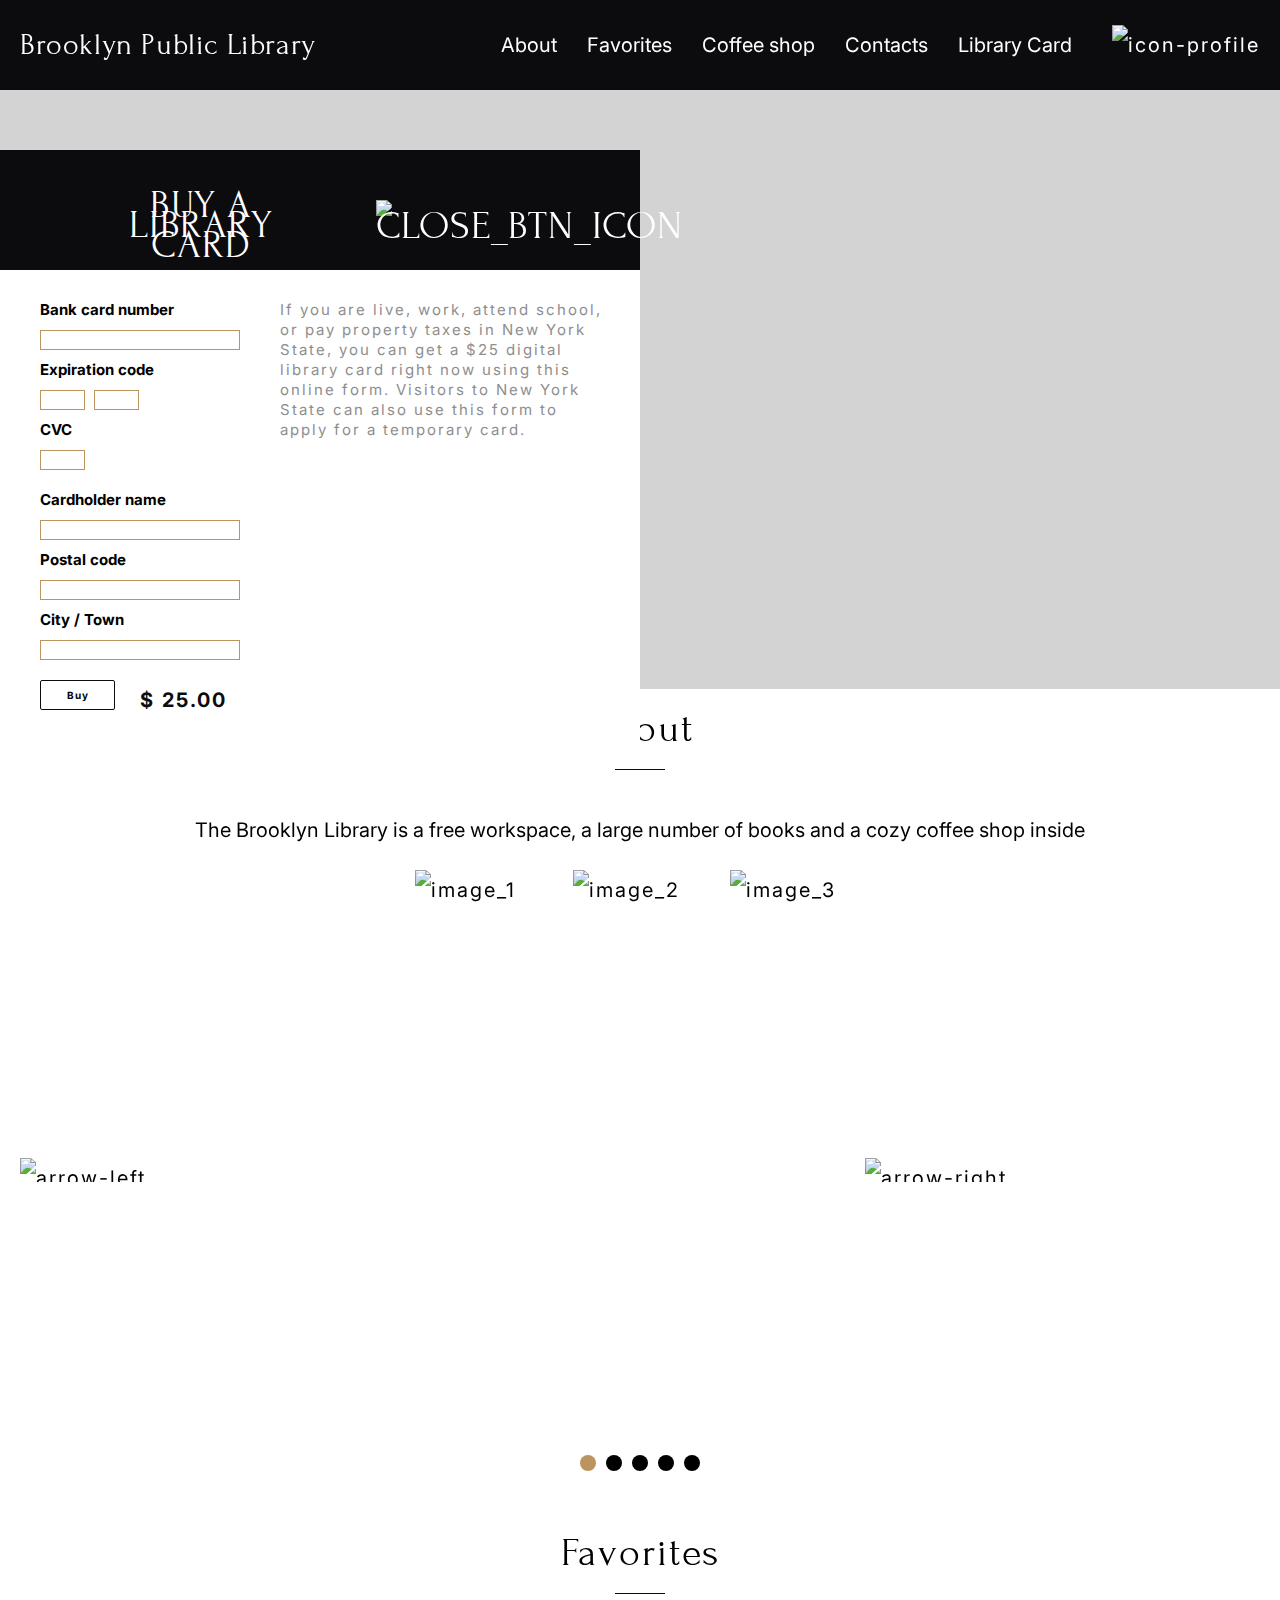
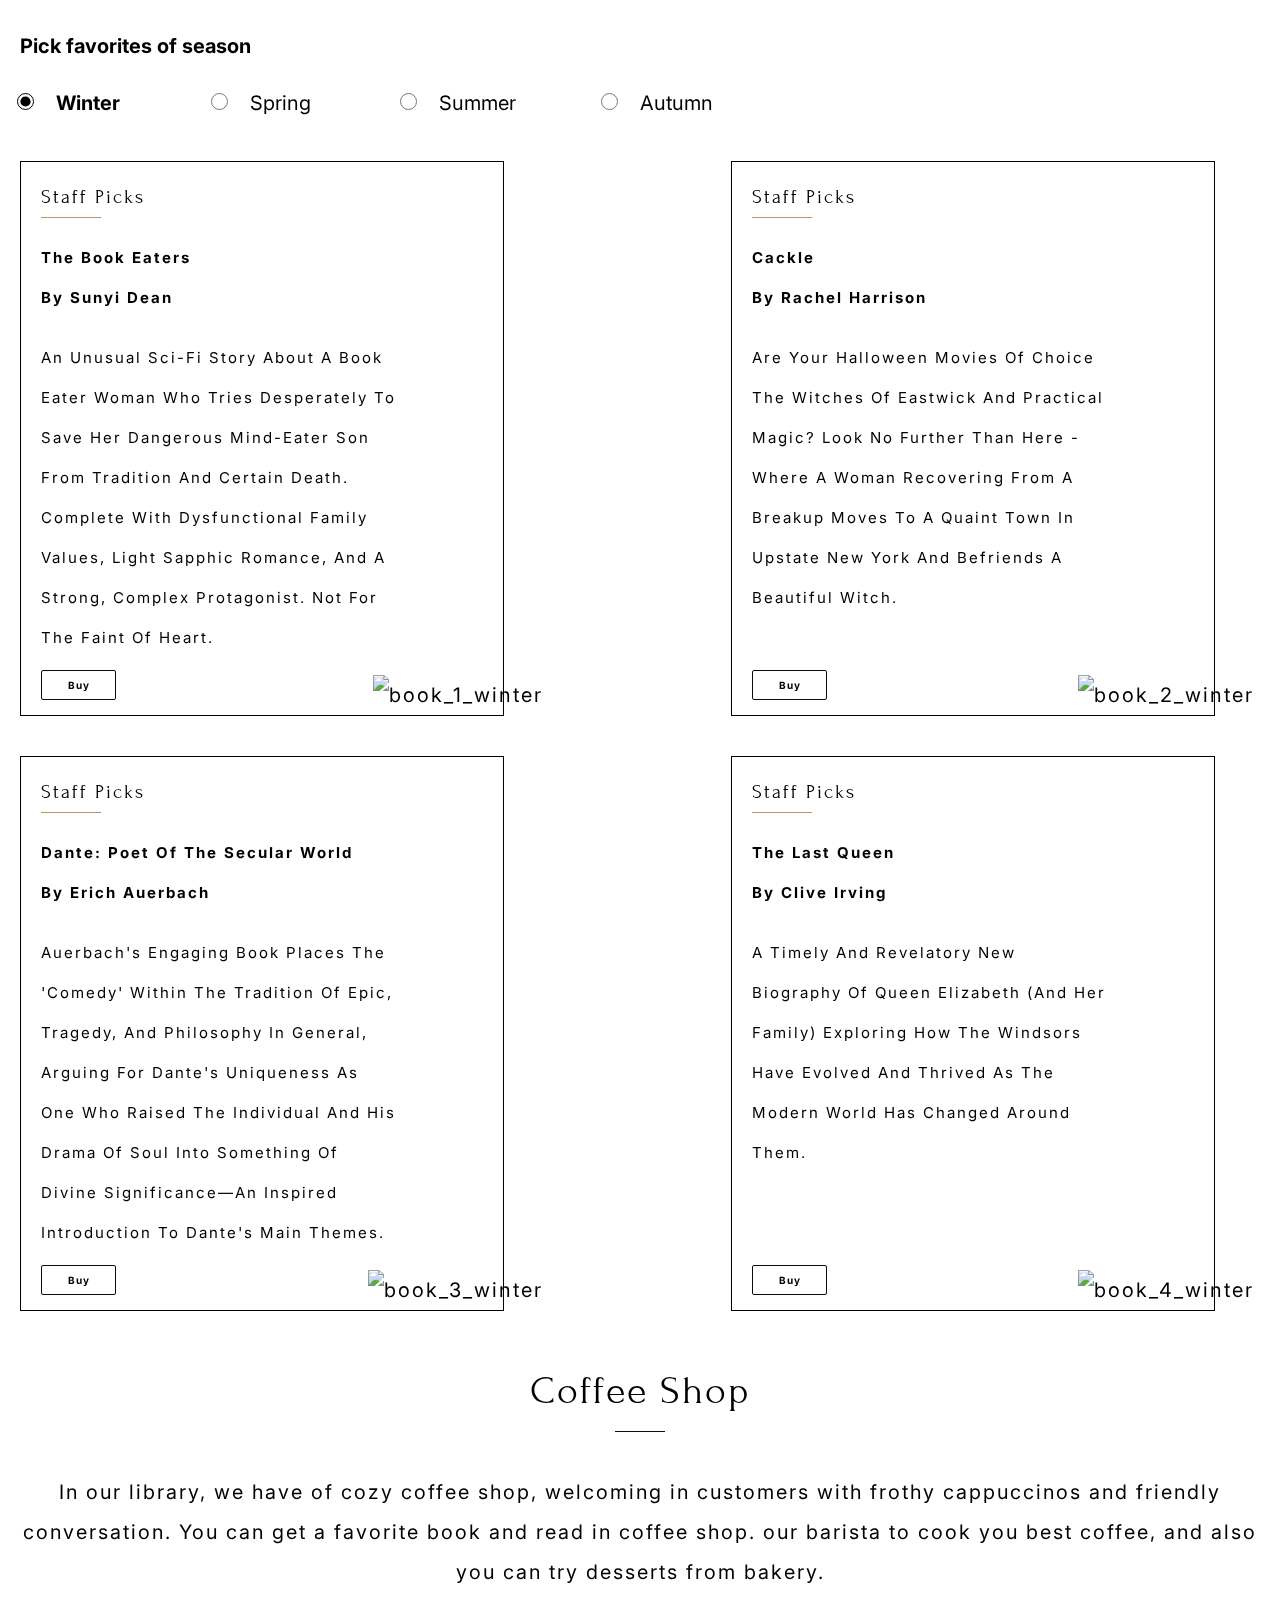
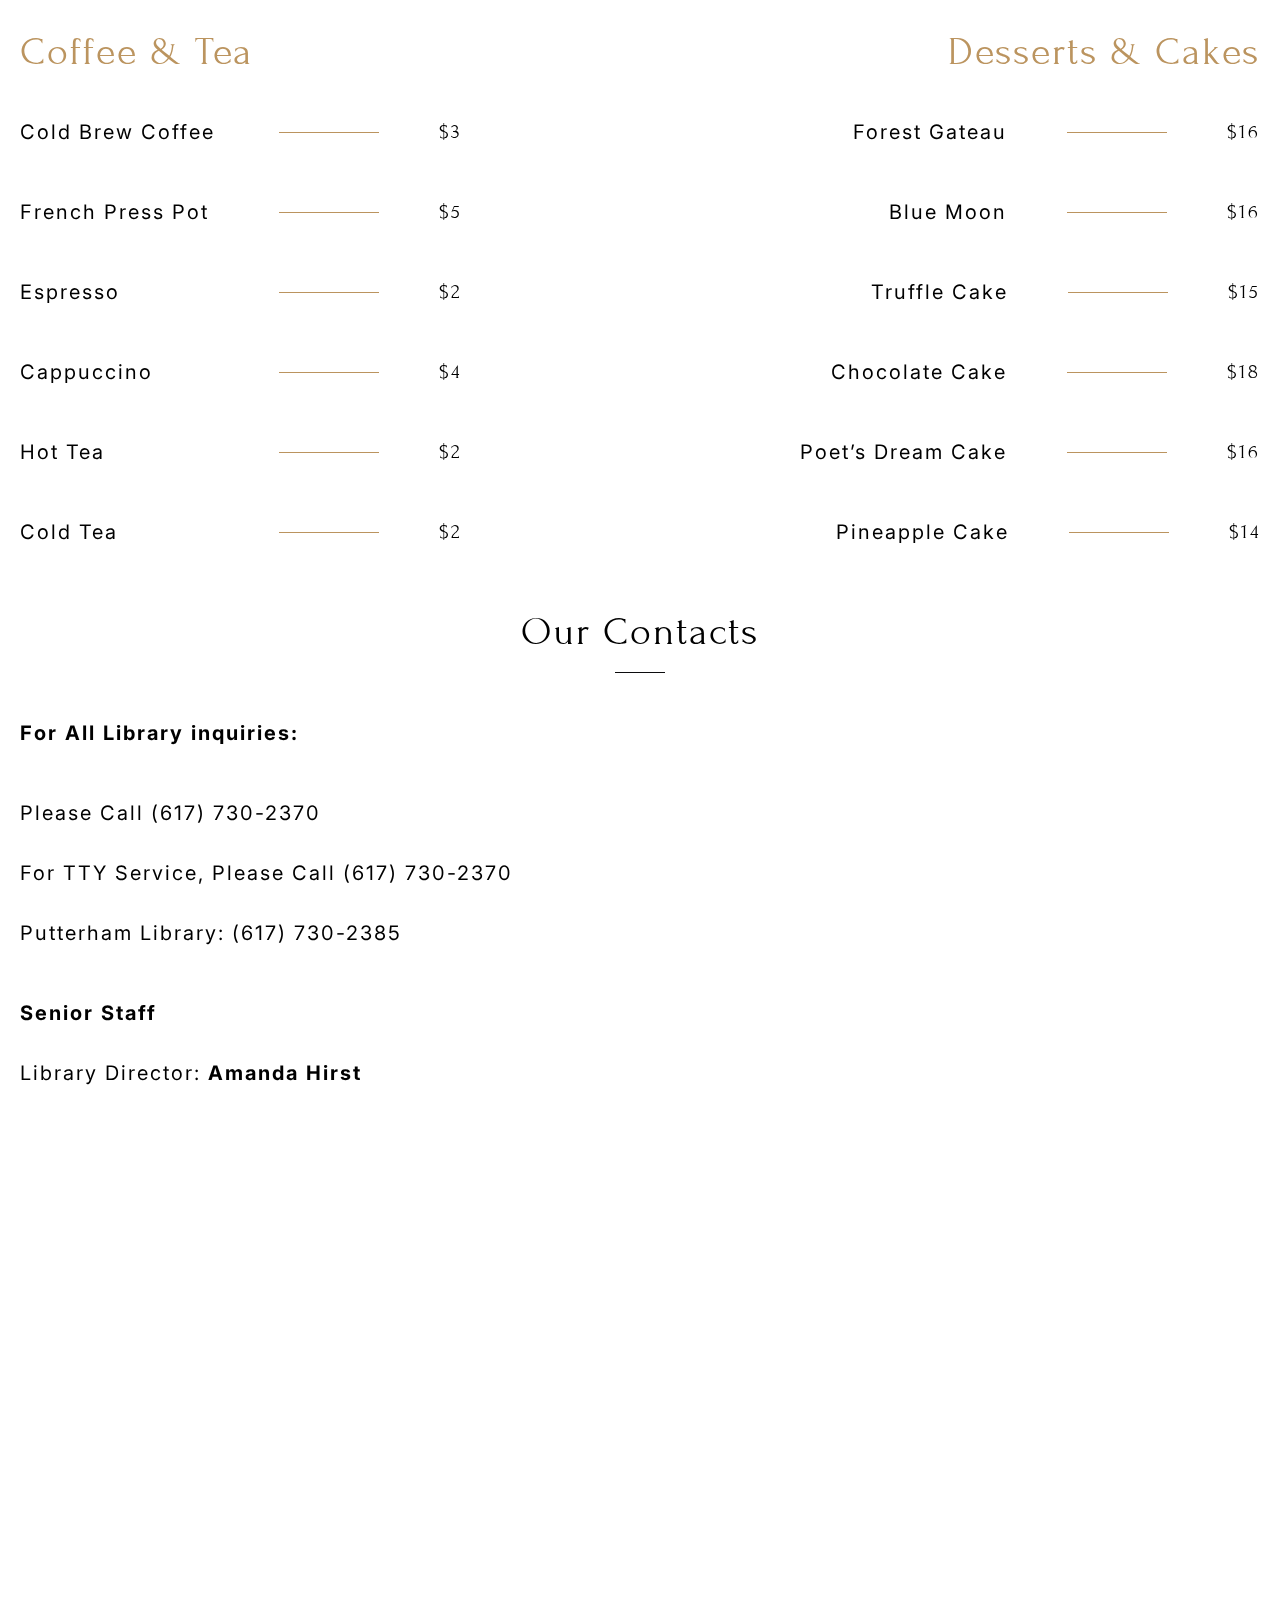
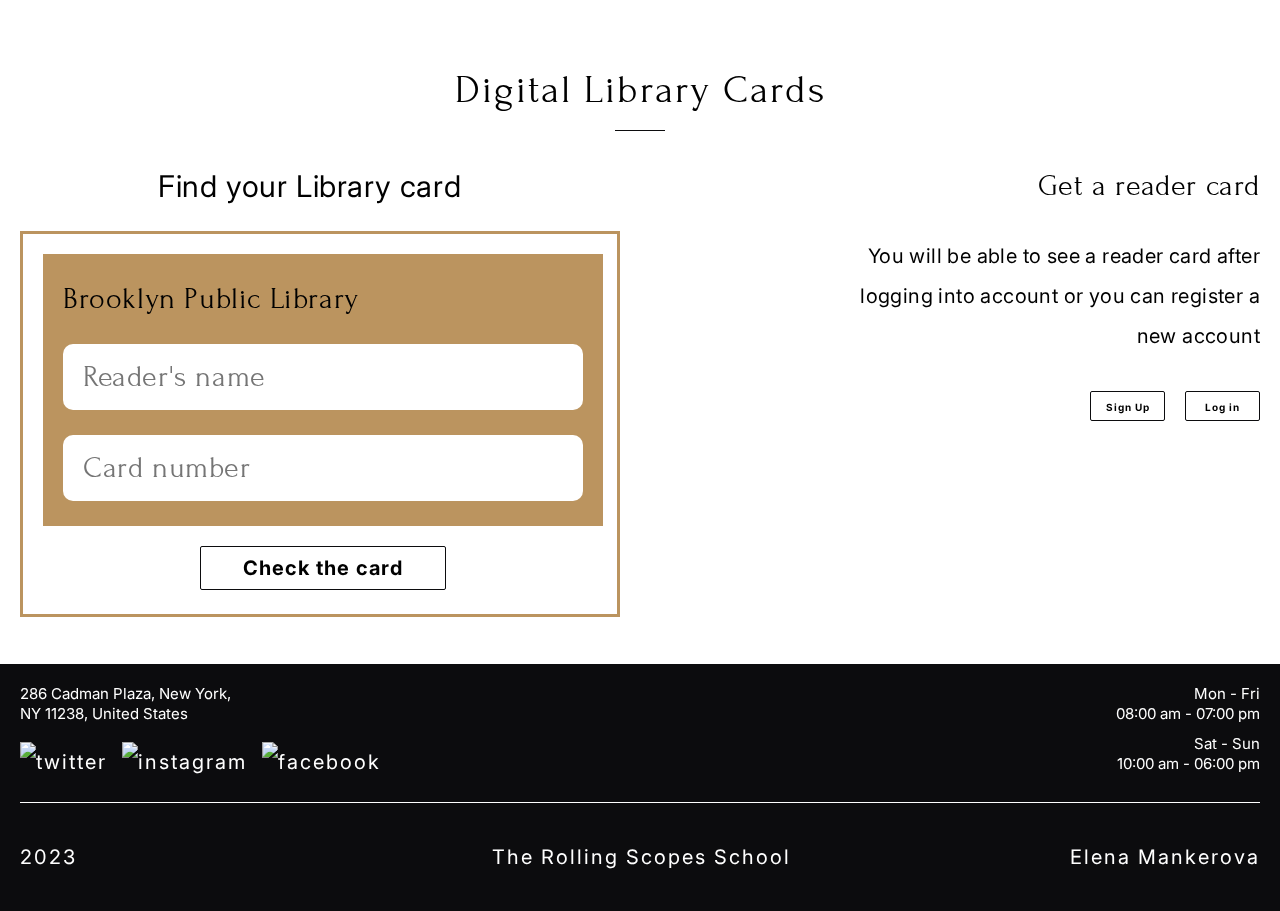
==== commit 504e7d70: "feat: add html and css for modal BUY-CARD" ====
--- a/library/index.html
+++ b/library/index.html
@@ -1,619 +1,655 @@
-<!DOCTYPE html>
-<html lang="en">
-
-<head>
-    <meta charset="UTF-8">
-    <meta name="viewport" content="width=device-width, initial-scale=1.0">
-    <link rel="stylesheet" href="./sass/style.css">
-    <link rel="icon" href="img/favicon.ico">
-    <link rel="preconnect" href="https://fonts.googleapis.com">
-    <link rel="preconnect" href="https://fonts.gstatic.com" crossorigin>
-    <link
-        href="https://fonts.googleapis.com/css2?family=Forum&family=Inter:wght@100;200;300;400;500;600;700;800;900&display=swap"
-        rel="stylesheet">
-    <title>library</title>
-</head>
-
-<body>
-    <header class="header">
-        <div class="container container__header">
-            <h1 class="logo">Brooklyn Public Library</h1>
-            <nav class="header__navigation">
-                <ul class="navigation">
-                    <li class="navigation__item"><a href="#about" class="navigation__link">About</a></li>
-                    <li class="navigation__item"><a href="#favorites" class="navigation__link">Favorites</a></li>
-                    <li class="navigation__item"><a href="#coffee-shop" class="navigation__link">Coffee shop</a></li>
-                    <li class="navigation__item"><a href="#contacts" class="navigation__link">Contacts</a></li>
-                    <li class="navigation__item"><a href="#library-card" class="navigation__link">Library Card</a></li>
-                </ul>
-            </nav>
-            <img src="./img/icon_profile.svg" alt="icon-profile" class="icon icon-profile">
-            <div class="icon icon-authorization">
-                <p class="first-letters"></p>
-            </div>
-            <div class="hamburger">
-                <span class="hamburger__line"></span>
-                <span class="hamburger__line"></span>
-                <span class="hamburger__line"></span>
-            </div>
-        </div>
-        <div class="hamburger-overlay"></div>
-        <div class="profile__block profile-noauth">
-            <p class="profile_title">Profile</p>
-            <div class="line line-profile"></div>
-            <p class="profile-link login">Log In</p>
-            <p class="profile-link register">Register</p>
-        </div>
-        <div class="profile__block profile-withauth">
-            <p class="profile_title number-card"></p>
-            <div class="line line-profile"></div>
-            <p class="profile-link myprofile">My profile</p>
-            <form action="file:///E:/RS/Education/esrudenko-JSFEPRESCHOOL2023Q2/library/index.html">
-                <button class="profile-link logout">Log Out</button>
-            </form>
-        </div>
-        <div class="wrap-modal wrap-login">
-            <form class="form-login">
-                <div class="modal_block modal-login">
-                    <img src="./img/close_btn.svg" alt="close_btn" class="close-btn close-login">
-                    <p class="title-login login-block">Login</p>
-                    <label for="email"><b class="uname-text login-block">E-mail or readers card</b></label>
-                    <input type="text" id="email" name="email" class="emaillog login-block" required autocomplete="off">
-                    <label for="psw"><b class="uname-text login-block">Password</b></label>
-                    <input type="password" id="psw" name="psw" class="psw login-block" required autocomplete="off">
-                    <button class="button button-login login-block">Log In</button>
-                    <span class="link-text login-block">Don’t have an account? <a href="#"
-                            class="modal-link login-link login-block">Register</a></span>
-                </div>
-            </form>
-        </div>
-        <div class="wrap-modal wrap-register">
-            <form class="form-register">
-                <div class="modal_block modal-register">
-                    <img src="./img/close_btn.svg" alt="close_btn" class="close-btn close-register">
-                    <p class="title-login register-block">Register</p>
-                    <label for="firstame"><b class="uname-text register-block">First name</b></label>
-                    <input type="text" name="firstame" id="firstame" class="register-block" required autocomplete="off">
-                    <label for="lasttame"><b class="uname-text register-block">Last name</b></label>
-                    <input type="text" name="lasttame" id="lasttame" class="register-block" required autocomplete="off">
-                    <label for="emailreg"><b class="uname-text register-block">E-mail</b></label>
-                    <input type="email" name="emailreg" id="emailreg" class="emailreg register-block" required
-                        autocomplete="off">
-                    <label for="password"><b class="uname-text register-block">Password</b></label>
-                    <input type="password" name="password" id="password" class="password register-block" required
-                        autocomplete="off">
-                    <button class="button button-singup register-block">Sign Up</button>
-                    <span class="link-text register-block">Already have an account? <a href="#"
-                            class="modal-link register-link register-block">Login</a></span>
-                </div>
-            </form>
-        </div>
-        <div class="wrap-modal wrap-myprofile">
-            <div class="myprofile-name myprofile-block">
-                <p class="myprofile-letter myprofile-block">JD</p>
-                <p class="myprofile-fullname myprofile-block">John Doe</p>
-            </div>
-            <div class="myprofile-information myprofile-block">
-                <img src="./img/close_btn.svg" alt="close_btn" class="close-btn close-myprofile">
-                <p class="title-myprofile myprofile-block">My profile</p>
-                <div class="profile-icons myprofile-block">
-                    <div class="profile-myprofile myprofile-block">
-                        <p class="profile-myprofile-title visits-myprofile myprofile-block">Visits</p>
-                        <img src="./img/Union.svg" class="unions myprofile-block" alt="union">
-                        <p class="profile-myprofile-counter visits-counter myprofile-block"></p>
-                    </div>
-                    <div class="profile-myprofile myprofile-block">
-                        <p class="profile-myprofile-title bonuses-myprofile myprofile-block">Bonuses</p>
-                        <img src="./img/Star.svg" class="star myprofile-block" alt="star">
-                        <p class="profile-myprofile-counter bonuses-counter myprofile-block">1240</p>
-                    </div>
-                    <div class="profile-myprofile myprofile-block">
-                        <p class="profile-myprofile-title books-myprofile myprofile-block">Books</p>
-                        <img src="./img/book.svg" class="book myprofile-block" alt="book">
-                        <p class="profile-myprofile-counter books-counter myprofile-block">2</p>
-                    </div>
-                </div>
-                <p class="rented-title myprofile-block">Rented books</p>
-                <ul class="rented myprofile-block">
-                </ul>
-                <div class="number-card-myprofile myprofile-block">
-                    <p class="myprofile-block">Card number</p>
-                    <input type="text" class="number-copy myprofile-block"></input>
-                    <img src="./img/icon_copy.svg" class="copy myprofile-block" alt="copy_icon">
-                </div>
-            </div>
-        </div>
-    </header>
-    <main class="main">
-        <section class="welcome" id="welcome">
-            <div class="container container__welcome">
-                <p class="welcome-text">Welcome<br>to the Brooklyn Library</p>
-            </div>
-        </section>
-        <section class="about" id="about">
-            <div class="container container__about">
-                <h2 class="about__title">About</h2>
-                <div class="line"></div>
-                <p class="about__text">The Brooklyn Library is a free workspace, a large number of books and a cozy
-                    coffee shop inside</p>
-                <div class="about-wrapper slider">
-                    <img src="./img/arrow_left.svg" alt="arrow-left" class="arrow arrow-left">
-                    <div class="layout-3-column images-block">
-                        <img src="./img/image_1.png" alt="image_1" class="image-1 images-slider">
-                        <img src="./img/image_2.png" alt="image_2" class="image-2 images-slider">
-                        <img src="./img/image_3.png" alt="image_3" class="image-3 images-slider">
-                        <img src="./img/image_4.png" alt="image_4" class="image-4 images-slider">
-                        <img src="./img/image_5.png" alt="image_5" class="image-5 images-slider">
-                    </div>
-                    <img src="./img/arrow_right.svg" alt="arrow-right" class="arrow arrow-right">
-                </div>
-                <div class="carousel__pagination">
-                    <div class="carousel__buttons">
-                        <div class="carousel_cirle"></div>
-                    </div>
-                    <div class="carousel__buttons">
-                        <div class="carousel_cirle"></div>
-                    </div>
-                    <div class="carousel__buttons">
-                        <div class="carousel_cirle"></div>
-                    </div>
-                    <div class="carousel__buttons carousel-mobile">
-                        <div class="carousel_cirle"></div>
-                    </div>
-                    <div class="carousel__buttons carousel-mobile">
-                        <div class="carousel_cirle"></div>
-                    </div>
-                </div>
-            </div>
-        </section>
-        <section class="favorites" id="favorites">
-            <div class="container container__favorites">
-                <h2 class="favorites__title">Favorites</h2>
-                <div class="line"></div>
-                <p class="favorites__text">Pick favorites of season</p>
-                <form class="radio-season">
-                    <div class="seasons">
-                        <div class="form_radio radio-winter">
-                            <input id="winter" type="radio" name="radio" value="1" checked>
-                            <label for="winter">Winter</label>
-                        </div>
-                        <div class="form_radio radio-spring">
-                            <input id="spring" type="radio" name="radio" value="2">
-                            <label for="spring">Spring</label>
-                        </div>
-                        <div class="form_radio radio-summer">
-                            <input id="summer" type="radio" name="radio" value="3">
-                            <label for="summer">Summer</label>
-                        </div>
-                        <div class="form_radio radio-autumn">
-                            <input id="autumn" type="radio" name="radio" value="4">
-                            <label for="autumn">Autumn</label>
-                        </div>
-                    </div>
-                </form>
-                <div class="layout-2-column favorites-items winter">
-                    <div class="book_description book-1">
-                        <div class="about-book">
-                            <h4 class="author">Staff Picks</h4>
-                            <div class="author-line"></div>
-                            <h5 class="name-book">The Book Eaters<br>By Sunyi Dean</h5>
-                            <p class="description-book">An unusual sci-fi story about a book eater woman who tries
-                                desperately to save her dangerous mind-eater son from tradition and certain death.
-                                Complete
-                                with dysfunctional family values, light Sapphic romance, and a strong, complex
-                                protagonist.
-                                Not for the faint of heart.</p>
-                            <button class="button button__buy" id="buy-book-1">Buy</button>
-                        </div>
-                        <img class="img__book img-book-1" src="./img/book_1_winter.png" alt="book_1_winter">
-                    </div>
-                    <div class="book_description book-2">
-                        <div class="about-book">
-                            <h4 class="author">Staff Picks</h4>
-                            <div class="author-line"></div>
-                            <h5 class="name-book">Cackle<br>By Rachel Harrison</h5>
-                            <p class="description-book">Are your Halloween movies of choice The Witches of Eastwick and
-                                Practical Magic? Look no further than here - where a woman recovering from a breakup
-                                moves
-                                to a quaint town in upstate New York and befriends a beautiful witch.</p>
-                            <button class="button button__buy" id="buy-book-2">Buy</button>
-                        </div>
-                        <img class="img__book img-book-2" src="./img/book_2_winter.png" alt="book_2_winter">
-                    </div>
-                    <div class="book_description book-3">
-                        <div class="about-book">
-                            <h4 class="author">Staff Picks</h4>
-                            <div class="author-line"></div>
-                            <h5 class="name-book">Dante: Poet of the Secular World<br>By Erich Auerbach</h5>
-                            <p class="description-book">Auerbach's engaging book places the 'Comedy' within the
-                                tradition of
-                                epic, tragedy, and philosophy in general, arguing for Dante's uniqueness as one who
-                                raised
-                                the individual and his drama of soul into something of divine significance—an inspired
-                                introduction to Dante's main themes.</p>
-                            <button class="button button__buy" id="buy-book-3">Buy</button>
-                        </div>
-                        <img class="img__book img-book-3" src="./img/book_3_winter.png" alt="book_3_winter">
-                    </div>
-                    <div class="book_description book-4">
-                        <div class="about-book">
-                            <h4 class="author">Staff Picks</h4>
-                            <div class="author-line"></div>
-                            <h5 class="name-book">The Last Queen<br>By Clive Irving</h5>
-                            <p class="description-book">A timely and revelatory new biography of Queen Elizabeth (and
-                                her
-                                family) exploring how the Windsors have evolved and thrived as the modern world has
-                                changed
-                                around them.</p>
-                            <button class="button button__buy" id="buy-book-4">Buy</button>
-                        </div>
-                        <img class="img__book img-book-4" src="./img/book_4_winter.png" alt="book_4_winter">
-                    </div>
-                </div>
-                <div class="layout-2-column favorites-items spring">
-                    <div class="book_description book-1">
-                        <div class="about-book">
-                            <h4 class="author">Staff Picks</h4>
-                            <div class="author-line"></div>
-                            <h5 class="name-book">The Body<br>By Stephen King</h5>
-                            <p class="description-book">Powerful novel that takes you back to a nostalgic time,
-                                exploring
-                                both the beauty and danger and loss of innocence that is youth.</p>
-                            <button class="button button__buy" id="buy-book-5">Buy</button>
-                        </div>
-                        <img class="img__book img-book-1" src="./img/book_1_spring.png" alt="book_1_spring">
-                    </div>
-                    <div class="book_description book-2">
-                        <div class="about-book">
-                            <h4 class="author">Staff Picks</h4>
-                            <div class="author-line"></div>
-                            <h5 class="name-book">Carry: A Memoir of Survival on Stolen Land<br>By Toni Jenson</h5>
-                            <p class="description-book">This memoir about the author's relationship with gun violence
-                                feels
-                                both expansive and intimate, resulting in a lyrical indictment of the way things are.
-                            </p>
-                            <button class="button button__buy" id="buy-book-6">Buy</button>
-                        </div>
-                        <img class="img__book img-book-2" src="./img/book_2_spring.png" alt="book_2_spring">
-                    </div>
-                    <div class="book_description book-3">
-                        <div class="about-book">
-                            <h4 class="author">Staff Picks</h4>
-                            <div class="author-line"></div>
-                            <h5 class="name-book">Days of Distraction<br>By Alexandra Chang</h5>
-                            <p class="description-book">A sardonic view of Silicon Valley culture, a meditation on race,
-                                and
-                                a journal of displacement and belonging, all in one form-defying package of spare prose.
-                            </p>
-                            <button class="button button__buy" id="buy-book-7">Buy</button>
-                        </div>
-                        <img class="img__book img-book-3" src="./img/book_3_spring.png" alt="book_3_spring">
-                    </div>
-                    <div class="book_description book-4">
-                        <div class="about-book">
-                            <h4 class="author">Staff Picks</h4>
-                            <div class="author-line"></div>
-                            <h5 class="name-book">Dominicana<br>By Angie Cruz</h5>
-                            <p class="description-book">A fascinating story of a teenage girl who marries a man twice
-                                her
-                                age with the promise to bring her to America. Her marriage is an opportunity for her
-                                family
-                                to eventually immigrate. For fans of Isabel Allende and Julia Alvarez.</p>
-                            <button class="button button__buy" id="buy-book-8">Buy</button>
-                        </div>
-                        <img class="img__book img-book-4" src="./img/book_4_spring.png" alt="book_4_spring">
-                    </div>
-                </div>
-                <div class="layout-2-column favorites-items summer">
-                    <div class="book_description book-1">
-                        <div class="about-book">
-                            <h4 class="author">Staff Picks</h4>
-                            <div class="author-line"></div>
-                            <h5 class="name-book">Crude: A Memoir<br>By Pablo Fajardo & Sophie Tardy-Joubert</h5>
-                            <p class="description-book">Drawing and color by Damien Roudeau | This book illustrates the
-                                struggles of a group of indigenous Ecuadoreans as they try to sue the ChevronTexaco
-                                company
-                                for damage their oil fields did to the Amazon and her people</p>
-                            <button class="button button__buy" id="buy-book-9">Buy</button>
-                        </div>
-                        <img class="img__book img-book-1" src="./img/book_1_summer.png" alt="book_1_summer">
-                    </div>
-                    <div class="book_description book-2">
-                        <div class="about-book">
-                            <h4 class="author">Staff Picks</h4>
-                            <div class="author-line"></div>
-                            <h5 class="name-book">Let My People Go Surfing<br>By Yvon Chouinard</h5>
-                            <p class="description-book">Chouinard—climber, businessman, environmentalist—shares tales of
-                                courage and persistence from his experience of founding and leading Patagonia, Inc. Full
-                                title: Let My People Go Surfing: The Education of a Reluctant Businessman, Including 10
-                                More
-                                Years of Business Unusual.</p>
-                            <button class="button button__buy" id="buy-book-10">Buy</button>
-                        </div>
-                        <img class="img__book img-book-2" src="./img/book_2_summer.png" alt="book_2_summer">
-                    </div>
-                    <div class="book_description book-3">
-                        <div class="about-book">
-                            <h4 class="author">Staff Picks</h4>
-                            <div class="author-line"></div>
-                            <h5 class="name-book">The Octopus Museum: Poems<br>By Brenda Shaughnessy</h5>
-                            <p class="description-book">This collection of bold and scathingly beautiful feminist poems
-                                imagines what comes after our current age of environmental destruction, racism, sexism,
-                                and
-                                divisive politics.</p>
-                            <button class="button button__buy" id="buy-book-11">Buy</button>
-                        </div>
-                        <img class="img__book img-book-3" src="./img/book_3_summer.png" alt="book_3_summer">
-                    </div>
-                    <div class="book_description book-4">
-                        <div class="about-book">
-                            <h4 class="author">Staff Picks</h4>
-                            <div class="author-line"></div>
-                            <h5 class="name-book">Shark Dialogues: A Novel<br>By Kiana Davenport</h5>
-                            <p class="description-book">An epic saga of seven generations of one family encompasses the
-                                tumultuous history of Hawaii as a Hawaiian woman gathers her four granddaughters
-                                together in
-                                an erotic tale of villains and dreamers, queens and revolutionaries, lepers and healers.
-                            </p>
-                            <button class="button button__buy" id="buy-book-12">Buy</button>
-                        </div>
-                        <img class="img__book img-book-4" src="./img/book_4_summer.png" alt="book_4_summer">
-                    </div>
-                </div>
-                <div class="layout-2-column favorites-items autumn">
-                    <div class="book_description book-1">
-                        <div class="about-book">
-                            <h4 class="author">Staff Picks</h4>
-                            <div class="layout2"></div>
-                            <h5 class="name-book">Casual Conversation<br>By Renia White</h5>
-                            <p class="description-book">White's impressive debut collection takes readers through and
-                                beyond
-                                the concepts of conversation and the casual - both what we say to each other and what we
-                                don't, examining the possibilities around how we construct and communicate identity.
-                            </p>
-                            <button class="button button__buy" id="buy-book-13">Buy</button>
-                        </div>
-                        <img class="img__book img-book-1" src="./img/book_1_autumn.png" alt="book_1_autumn">
-                    </div>
-                    <div class="book_description book-2">
-                        <div class="about-book">
-                            <h4 class="author">Staff Picks</h4>
-                            <div class="layout2"></div>
-                            <h5 class="name-book">The Great Fire<br>By Lou Ureneck</h5>
-                            <p class="description-book">The harrowing story of an ordinary American and a principled
-                                Naval
-                                officer who, horrified by the burning of Smyrna, led an extraordinary rescue effort that
-                                saved a quarter of a million refugees from the Armenian Genocide.</p>
-                            <button class="button button__buy" id="buy-book-14">Buy</button>
-                        </div>
-                        <img class="img__book img-book-2" src="./img/book_2_autumn.png" alt="book_2_autumn">
-                    </div>
-                    <div class="book_description book-3">
-                        <div class="about-book">
-                            <h4 class="author">Staff Picks</h4>
-                            <div class="layout2"></div>
-                            <h5 class="name-book">Rickey: The Life and Legend<br>By Howard Bryant</h5>
-                            <p class="description-book">With the fall rolling around, one can't help but think of
-                                baseball's
-                                postseason coming up! And what better way to prepare for it than reading the biography
-                                of
-                                one of the game's all-time greatest performers, the Man of Steal, Rickey Henderson?</p>
-                            <button class="button button__buy" id="buy-book-15">Buy</button>
-                        </div>
-                        <img class="img__book img-book-3" src="./img/book_3_autumn.png" alt="book_3_autumn">
-                    </div>
-                    <div class="book_description book-4">
-                        <div class="about-book">
-                            <h4 class="author">Staff Picks</h4>
-                            <div class="layout2"></div>
-                            <h5 class="name-book">Slug: And Other Stories<br>By Megan Milks</h5>
-                            <p class="description-book">Exes Tegan and Sara find themselves chained together by
-                                hairballs of
-                                codependency. A father and child experience the shared trauma of giving birth to gods
-                                from
-                                their wounds.</p>
-                            <button class="button button__buy" id="buy-book-16">Buy</button>
-                        </div>
-                        <img class="img__book img-book-4" src="./img/book_4_autumn.png" alt="book_4_autumn">
-                    </div>
-                </div>
-            </div>
-        </section>
-        <section class="coffee-shop" id="coffee-shop">
-            <div class="container container__coffee-shop">
-                <h2 class="coffee__title">Coffee Shop</h2>
-                <div class="line"></div>
-                <p class="coffee__text">In our library, we have of cozy coffee shop, welcoming in customers with frothy
-                    cappuccinos and friendly conversation. You can get a favorite book and read in coffee shop. our
-                    barista to cook you best coffee, and also you can try desserts from bakery.</p>
-                <div class="layout-2-column prices">
-                    <div class="prices__drinks">
-                        <h6 class="prices__title">Coffee & Tea</h6>
-                        <div class="menu">
-                            <div class="prices__items">
-                                <p class="price_coffee">Cold Brew Coffee</p>
-                                <div class="price-line"></div>
-                                <p class="value_coffee">$3</p>
-                            </div>
-                            <div class="prices__items">
-                                <p class="price_coffee">French Press Pot</p>
-                                <div class="price-line"></div>
-                                <p class="value_coffee">$5</p>
-                            </div>
-                            <div class="prices__items">
-                                <p class="price_coffee">Espresso</p>
-                                <div class="price-line"></div>
-                                <p class="value_coffee">$2</p>
-                            </div>
-                            <div class="prices__items">
-                                <p class="price_coffee">Cappuccino</p>
-                                <div class="price-line"></div>
-                                <p class="value_coffee">$4</p>
-                            </div>
-                            <div class="prices__items">
-                                <p class="price_coffee">Hot Tea</p>
-                                <div class="price-line"></div>
-                                <p class="value_coffee">$2</p>
-                            </div>
-                            <div class="prices__items">
-                                <p class="price_coffee">Cold Tea</p>
-                                <div class="price-line"></div>
-                                <p class="value_coffee">$2</p>
-                            </div>
-                        </div>
-                    </div>
-                    <div class="prices__desserts">
-                        <h6 class="prices__title">Desserts & Cakes</h6>
-                        <div class="menu">
-                            <div class="prices__items">
-                                <p class="price_coffee">Forest Gateau</p>
-                                <div class="price-line"></div>
-                                <p class="value_coffee">$16</p>
-                            </div>
-                            <div class="prices__items">
-                                <p class="price_coffee">Blue Moon</p>
-                                <div class="price-line"></div>
-                                <p class="value_coffee">$16</p>
-                            </div>
-                            <div class="prices__items">
-                                <p class="price_coffee">Truffle Cake</p>
-                                <div class="price-line"></div>
-                                <p class="value_coffee">$15</p>
-                            </div>
-                            <div class="prices__items">
-                                <p class="price_coffee">Chocolate Cake</p>
-                                <div class="price-line"></div>
-                                <p class="value_coffee">$18</p>
-                            </div>
-                            <div class="prices__items">
-                                <p class="price_coffee">Poet’s Dream Cake</p>
-                                <div class="price-line"></div>
-                                <p class="value_coffee">$16</p>
-                            </div>
-                            <div class="prices__items">
-                                <p class="price_coffee">Pineapple Cake</p>
-                                <div class="price-line"></div>
-                                <p class="value_coffee">$14</p>
-                            </div>
-                        </div>
-                    </div>
-                </div>
-            </div>
-        </section>
-        <section class="contacts" id="contacts">
-            <div class="container container__contacts">
-                <h2 class="contacts__title">Our Contacts</h2>
-                <div class="line"></div>
-                <div class="layout-2-column our-contact">
-                    <div class="contact">
-                        <p class="contact__information">For All Library inquiries:</p>
-                        <div class="callus">
-                            <div><a href="tel:+16177302370" class="callus__link">Please call <span
-                                        class="callus_hover">(617)
-                                        730-2370</span></a><br></div>
-                            <div><a href="tel:+16177302370" class="callus__link">For TTY service, please call
-                                    <span class="callus_hover">(617) 730-2370</span></a><br></div>
-                            <div><a href="tel:+16177302385" class="callus__link">Putterham Library: <span
-                                        class="callus_hover">(617) 730-2385</span></a></div>
-                        </div>
-                        <p class="contact__information admin">Senior Staff</p>
-                        <a href="mailto:AmandaHirst@gmail.com" class="callus__link">Library Director: <span
-                                class="callus_hover email">Amanda Hirst</span></a>
-                    </div>
-                    <div class="map">
-                        <iframe
-                            src="https://www.google.com/maps/embed?pb=!1m18!1m12!1m3!1d3025.015980380976!2d-73.99616314949672!3d40.69564569786839!2m3!1f0!2f0!3f0!3m2!1i1024!2i768!4f13.1!3m3!1m2!1s0x89c25a49b649b8c3%3A0x6342a2291cea2e!2s286%20Cadman%20Plaza%20W%2C%20Brooklyn%2C%20NY%2011201%2C%20USA!5e0!3m2!1sen!2skz!4v1689190453431!5m2!1sen!2skz"
-                            width="696" height="414" style="border:0;" allowfullscreen="" loading="lazy"
-                            referrerpolicy="no-referrer-when-downgrade" class="map-link"></iframe>
-                    </div>
-                </div>
-            </div>
-        </section>
-        <section class="library-card" id="library-card">
-            <div class="container container__library-card">
-                <h2 class="card__title">Digital Library Cards</h2>
-                <div class="line"></div>
-                <div class="layout-2-column library-find-card">
-                    <div class="find-card">
-                        <p class="find-card_text">Find your Library card</p>
-                        <div class="find-card_border">
-                            <div class="card_border_colored">
-                                <p class="card_border-title">Brooklyn Public Library</p>
-                                <form class="form-card">
-                                    <div class="input-border input-border-name">
-                                        <input type="text" name="cardname" id="card-name" class="card-name"
-                                            placeholder="Reader's name" autocomplete="off">
-                                    </div>
-                                    <div class="input-border input-border-number">
-                                        <input type="text" name="cardnumber" id="card-number" class="card-number"
-                                            placeholder="Card number" autocomplete="off">
-                                    </div>
-                                </form>
-                                <div class="card-button_wrapper">
-                                    <button class="button card-button">Check the card</button>
-                                </div>
-                                <div class="profile">
-                                    <div class="profile-card">
-                                        <p class="profile-card-title">Visits</p>
-                                        <img src="./img/Union.svg" class="union" alt="union">
-                                        <p class="profile-card-counter visits-card-counter"></p>
-                                    </div>
-                                    <div class="profile-card">
-                                        <p class="profile-card-title">Bonuses</p>
-                                        <img src="./img/Star.svg" class="star" alt="star">
-                                        <p class="profile-card-counter">1240</p>
-                                    </div>
-                                    <div class="profile-card">
-                                        <p class="profile-card-title">Books</p>
-                                        <img src="./img/book.svg" class="book" alt="book">
-                                        <p class="profile-card-counter books-card-counter">2</p>
-                                    </div>
-                                </div>
-                            </div>
-                        </div>
-                    </div>
-                    <div class="get-card">
-                        <p class="get-card_title">Get a reader card</p>
-                        <p class="get-card_text">You will be able to see a reader card after logging into account or you
-                            can register a new account</p>
-                        <div class="button_account__wrapper">
-                            <button class="button button_account card-singup">Sign Up</button>
-                            <button class="button button_account card-login">Log in</button>
-                        </div>
-                    </div>
-                </div>
-            </div>
-        </section>
-    </main>
-    <footer class="footer">
-        <div class="container container__footer">
-            <div class="layout-2-column">
-                <div class="footer-contact">
-                    <p class="footer-address"><a href="https://goo.gl/maps/8i7sD2CF72Q7d4v58" class="footer_link">286
-                            Cadman Plaza, New York, NY 11238, United States</a></p>
-                    <ul class="footer__list">
-                        <li class="nav-item twitter"><a href="https://www.twitter.com/ID" class="footer_link"><img
-                                    src="./img/twitter.svg" alt="twitter"></a></li>
-                        <li class="nav-item instagram"><a href="https://www.instagram.com/ID" class="footer_link"><img
-                                    src="./img/instagram.svg" alt="instagram"></a></li>
-                        <li class="nav-item facebook"><a href="https://www.facebook.com/ID" class="footer_link"><img
-                                    src="./img/facebook.svg" alt="facebook"></a></li>
-                    </ul>
-                </div>
-                <div class="footer__hours">
-                    <p class="working-hours">Mon - Fri<br>08:00 am - 07:00 pm</p>
-                    <p class="working-hours">Sat - Sun<br>10:00 am - 06:00 pm</p>
-                </div>
-            </div>
-            <div class="footer-line"></div>
-            <div class="footer__school">
-                <p class="data"><time>2023</time></p>
-                <p class="name-school"><a href="https://rs.school/js-stage0/" class="footer_link">The Rolling Scopes
-                        School</a></p>
-                <p class="username"><a href="https://github.com/esrudenko" class="footer_link">Elena Mankerova</a></p>
-            </div>
-        </div>
-    </footer>
-    <script src="./index.js"></script>
-
+<!DOCTYPE html>
+<html lang="en">
+
+<head>
+    <meta charset="UTF-8">
+    <meta name="viewport" content="width=device-width, initial-scale=1.0">
+    <link rel="stylesheet" href="./sass/style.css">
+    <link rel="icon" href="img/favicon.ico">
+    <link rel="preconnect" href="https://fonts.googleapis.com">
+    <link rel="preconnect" href="https://fonts.gstatic.com" crossorigin>
+    <link
+        href="https://fonts.googleapis.com/css2?family=Forum&family=Inter:wght@100;200;300;400;500;600;700;800;900&display=swap"
+        rel="stylesheet">
+    <title>library</title>
+</head>
+
+<body>
+    <header class="header">
+        <div class="container container__header">
+            <h1 class="logo">Brooklyn Public Library</h1>
+            <nav class="header__navigation">
+                <ul class="navigation">
+                    <li class="navigation__item"><a href="#about" class="navigation__link">About</a></li>
+                    <li class="navigation__item"><a href="#favorites" class="navigation__link">Favorites</a></li>
+                    <li class="navigation__item"><a href="#coffee-shop" class="navigation__link">Coffee shop</a></li>
+                    <li class="navigation__item"><a href="#contacts" class="navigation__link">Contacts</a></li>
+                    <li class="navigation__item"><a href="#library-card" class="navigation__link">Library Card</a></li>
+                </ul>
+            </nav>
+            <img src="./img/icon_profile.svg" alt="icon-profile" class="icon icon-profile">
+            <div class="icon icon-authorization">
+                <p class="first-letters"></p>
+            </div>
+            <div class="hamburger">
+                <span class="hamburger__line"></span>
+                <span class="hamburger__line"></span>
+                <span class="hamburger__line"></span>
+            </div>
+        </div>
+        <div class="hamburger-overlay"></div>
+        <div class="profile__block profile-noauth">
+            <p class="profile_title">Profile</p>
+            <div class="line line-profile"></div>
+            <p class="profile-link login">Log In</p>
+            <p class="profile-link register">Register</p>
+        </div>
+        <div class="profile__block profile-withauth">
+            <p class="profile_title number-card"></p>
+            <div class="line line-profile"></div>
+            <p class="profile-link myprofile">My profile</p>
+            <form action="file:///E:/RS/Education/esrudenko-JSFEPRESCHOOL2023Q2/library/index.html">
+                <button class="profile-link logout">Log Out</button>
+            </form>
+        </div>
+        <div class="wrap-modal wrap-login">
+            <form class="form-login">
+                <div class="modal_block modal-login">
+                    <img src="./img/close_btn.svg" alt="close_btn" class="close-btn close-login">
+                    <p class="title-login login-block">Login</p>
+                    <label for="email"><b class="uname-text login-block">E-mail or readers card</b></label>
+                    <input type="text" id="email" name="email" class="emaillog login-block" required autocomplete="off">
+                    <label for="psw"><b class="uname-text login-block">Password</b></label>
+                    <input type="password" id="psw" name="psw" class="psw login-block" required autocomplete="off">
+                    <button class="button button-login login-block">Log In</button>
+                    <span class="link-text login-block">Don’t have an account? <a href="#"
+                            class="modal-link login-link login-block">Register</a></span>
+                </div>
+            </form>
+        </div>
+        <div class="wrap-modal wrap-register">
+            <form class="form-register">
+                <div class="modal_block modal-register">
+                    <img src="./img/close_btn.svg" alt="close_btn" class="close-btn close-register">
+                    <p class="title-login register-block">Register</p>
+                    <label for="firstame"><b class="uname-text register-block">First name</b></label>
+                    <input type="text" name="firstame" id="firstame" class="register-block" required autocomplete="off">
+                    <label for="lasttame"><b class="uname-text register-block">Last name</b></label>
+                    <input type="text" name="lasttame" id="lasttame" class="register-block" required autocomplete="off">
+                    <label for="emailreg"><b class="uname-text register-block">E-mail</b></label>
+                    <input type="email" name="emailreg" id="emailreg" class="emailreg register-block" required
+                        autocomplete="off">
+                    <label for="password"><b class="uname-text register-block">Password</b></label>
+                    <input type="password" name="password" id="password" class="password register-block" required
+                        autocomplete="off">
+                    <button class="button button-singup register-block">Sign Up</button>
+                    <span class="link-text register-block">Already have an account? <a href="#"
+                            class="modal-link register-link register-block">Login</a></span>
+                </div>
+            </form>
+        </div>
+        <div class="wrap-modal wrap-myprofile">
+            <div class="myprofile-name myprofile-block">
+                <p class="myprofile-letter myprofile-block">JD</p>
+                <p class="myprofile-fullname myprofile-block">John Doe</p>
+            </div>
+            <div class="myprofile-information myprofile-block">
+                <img src="./img/close_btn.svg" alt="close_btn" class="close-btn close-myprofile">
+                <p class="title-myprofile myprofile-block">My profile</p>
+                <div class="profile-icons myprofile-block">
+                    <div class="profile-myprofile myprofile-block">
+                        <p class="profile-myprofile-title visits-myprofile myprofile-block">Visits</p>
+                        <img src="./img/Union.svg" class="unions myprofile-block" alt="union">
+                        <p class="profile-myprofile-counter visits-counter myprofile-block"></p>
+                    </div>
+                    <div class="profile-myprofile myprofile-block">
+                        <p class="profile-myprofile-title bonuses-myprofile myprofile-block">Bonuses</p>
+                        <img src="./img/Star.svg" class="star myprofile-block" alt="star">
+                        <p class="profile-myprofile-counter bonuses-counter myprofile-block">1240</p>
+                    </div>
+                    <div class="profile-myprofile myprofile-block">
+                        <p class="profile-myprofile-title books-myprofile myprofile-block">Books</p>
+                        <img src="./img/book.svg" class="book myprofile-block" alt="book">
+                        <p class="profile-myprofile-counter books-counter myprofile-block">2</p>
+                    </div>
+                </div>
+                <p class="rented-title myprofile-block">Rented books</p>
+                <ul class="rented myprofile-block">
+                </ul>
+                <div class="number-card-myprofile myprofile-block">
+                    <p class="myprofile-block">Card number</p>
+                    <input type="text" class="number-copy myprofile-block"></input>
+                    <img src="./img/icon_copy.svg" class="copy myprofile-block" alt="copy_icon">
+                </div>
+            </div>
+        </div>
+    </header>
+    <main class="main">
+        <section class="welcome" id="welcome">
+            <div class="container container__welcome">
+                <p class="welcome-text">Welcome<br>to the Brooklyn Library</p>
+            </div>
+        </section>
+        <section class="about" id="about">
+            <div class="container container__about">
+                <h2 class="about__title">About</h2>
+                <div class="line"></div>
+                <p class="about__text">The Brooklyn Library is a free workspace, a large number of books and a cozy
+                    coffee shop inside</p>
+                <div class="about-wrapper slider">
+                    <img src="./img/arrow_left.svg" alt="arrow-left" class="arrow arrow-left">
+                    <div class="layout-3-column images-block">
+                        <img src="./img/image_1.png" alt="image_1" class="image-1 images-slider">
+                        <img src="./img/image_2.png" alt="image_2" class="image-2 images-slider">
+                        <img src="./img/image_3.png" alt="image_3" class="image-3 images-slider">
+                        <img src="./img/image_4.png" alt="image_4" class="image-4 images-slider">
+                        <img src="./img/image_5.png" alt="image_5" class="image-5 images-slider">
+                    </div>
+                    <img src="./img/arrow_right.svg" alt="arrow-right" class="arrow arrow-right">
+                </div>
+                <div class="carousel__pagination">
+                    <div class="carousel__buttons">
+                        <div class="carousel_cirle"></div>
+                    </div>
+                    <div class="carousel__buttons">
+                        <div class="carousel_cirle"></div>
+                    </div>
+                    <div class="carousel__buttons">
+                        <div class="carousel_cirle"></div>
+                    </div>
+                    <div class="carousel__buttons carousel-mobile">
+                        <div class="carousel_cirle"></div>
+                    </div>
+                    <div class="carousel__buttons carousel-mobile">
+                        <div class="carousel_cirle"></div>
+                    </div>
+                </div>
+            </div>
+        </section>
+        <section class="favorites" id="favorites">
+            <div class="container container__favorites">
+                <h2 class="favorites__title">Favorites</h2>
+                <div class="line"></div>
+                <p class="favorites__text">Pick favorites of season</p>
+                <form class="radio-season">
+                    <div class="seasons">
+                        <div class="form_radio radio-winter">
+                            <input id="winter" type="radio" name="radio" value="1" checked>
+                            <label for="winter">Winter</label>
+                        </div>
+                        <div class="form_radio radio-spring">
+                            <input id="spring" type="radio" name="radio" value="2">
+                            <label for="spring">Spring</label>
+                        </div>
+                        <div class="form_radio radio-summer">
+                            <input id="summer" type="radio" name="radio" value="3">
+                            <label for="summer">Summer</label>
+                        </div>
+                        <div class="form_radio radio-autumn">
+                            <input id="autumn" type="radio" name="radio" value="4">
+                            <label for="autumn">Autumn</label>
+                        </div>
+                    </div>
+                </form>
+                <div class="layout-2-column favorites-items winter">
+                    <div class="book_description book-1">
+                        <div class="about-book">
+                            <h4 class="author">Staff Picks</h4>
+                            <div class="author-line"></div>
+                            <h5 class="name-book">The Book Eaters<br>By Sunyi Dean</h5>
+                            <p class="description-book">An unusual sci-fi story about a book eater woman who tries
+                                desperately to save her dangerous mind-eater son from tradition and certain death.
+                                Complete
+                                with dysfunctional family values, light Sapphic romance, and a strong, complex
+                                protagonist.
+                                Not for the faint of heart.</p>
+                            <button class="button button__buy" id="buy-book-1">Buy</button>
+                        </div>
+                        <img class="img__book img-book-1" src="./img/book_1_winter.png" alt="book_1_winter">
+                    </div>
+                    <div class="book_description book-2">
+                        <div class="about-book">
+                            <h4 class="author">Staff Picks</h4>
+                            <div class="author-line"></div>
+                            <h5 class="name-book">Cackle<br>By Rachel Harrison</h5>
+                            <p class="description-book">Are your Halloween movies of choice The Witches of Eastwick and
+                                Practical Magic? Look no further than here - where a woman recovering from a breakup
+                                moves
+                                to a quaint town in upstate New York and befriends a beautiful witch.</p>
+                            <button class="button button__buy" id="buy-book-2">Buy</button>
+                        </div>
+                        <img class="img__book img-book-2" src="./img/book_2_winter.png" alt="book_2_winter">
+                    </div>
+                    <div class="book_description book-3">
+                        <div class="about-book">
+                            <h4 class="author">Staff Picks</h4>
+                            <div class="author-line"></div>
+                            <h5 class="name-book">Dante: Poet of the Secular World<br>By Erich Auerbach</h5>
+                            <p class="description-book">Auerbach's engaging book places the 'Comedy' within the
+                                tradition of
+                                epic, tragedy, and philosophy in general, arguing for Dante's uniqueness as one who
+                                raised
+                                the individual and his drama of soul into something of divine significance—an inspired
+                                introduction to Dante's main themes.</p>
+                            <button class="button button__buy" id="buy-book-3">Buy</button>
+                        </div>
+                        <img class="img__book img-book-3" src="./img/book_3_winter.png" alt="book_3_winter">
+                    </div>
+                    <div class="book_description book-4">
+                        <div class="about-book">
+                            <h4 class="author">Staff Picks</h4>
+                            <div class="author-line"></div>
+                            <h5 class="name-book">The Last Queen<br>By Clive Irving</h5>
+                            <p class="description-book">A timely and revelatory new biography of Queen Elizabeth (and
+                                her
+                                family) exploring how the Windsors have evolved and thrived as the modern world has
+                                changed
+                                around them.</p>
+                            <button class="button button__buy" id="buy-book-4">Buy</button>
+                        </div>
+                        <img class="img__book img-book-4" src="./img/book_4_winter.png" alt="book_4_winter">
+                    </div>
+                </div>
+                <div class="layout-2-column favorites-items spring">
+                    <div class="book_description book-1">
+                        <div class="about-book">
+                            <h4 class="author">Staff Picks</h4>
+                            <div class="author-line"></div>
+                            <h5 class="name-book">The Body<br>By Stephen King</h5>
+                            <p class="description-book">Powerful novel that takes you back to a nostalgic time,
+                                exploring
+                                both the beauty and danger and loss of innocence that is youth.</p>
+                            <button class="button button__buy" id="buy-book-5">Buy</button>
+                        </div>
+                        <img class="img__book img-book-1" src="./img/book_1_spring.png" alt="book_1_spring">
+                    </div>
+                    <div class="book_description book-2">
+                        <div class="about-book">
+                            <h4 class="author">Staff Picks</h4>
+                            <div class="author-line"></div>
+                            <h5 class="name-book">Carry: A Memoir of Survival on Stolen Land<br>By Toni Jenson</h5>
+                            <p class="description-book">This memoir about the author's relationship with gun violence
+                                feels
+                                both expansive and intimate, resulting in a lyrical indictment of the way things are.
+                            </p>
+                            <button class="button button__buy" id="buy-book-6">Buy</button>
+                        </div>
+                        <img class="img__book img-book-2" src="./img/book_2_spring.png" alt="book_2_spring">
+                    </div>
+                    <div class="book_description book-3">
+                        <div class="about-book">
+                            <h4 class="author">Staff Picks</h4>
+                            <div class="author-line"></div>
+                            <h5 class="name-book">Days of Distraction<br>By Alexandra Chang</h5>
+                            <p class="description-book">A sardonic view of Silicon Valley culture, a meditation on race,
+                                and
+                                a journal of displacement and belonging, all in one form-defying package of spare prose.
+                            </p>
+                            <button class="button button__buy" id="buy-book-7">Buy</button>
+                        </div>
+                        <img class="img__book img-book-3" src="./img/book_3_spring.png" alt="book_3_spring">
+                    </div>
+                    <div class="book_description book-4">
+                        <div class="about-book">
+                            <h4 class="author">Staff Picks</h4>
+                            <div class="author-line"></div>
+                            <h5 class="name-book">Dominicana<br>By Angie Cruz</h5>
+                            <p class="description-book">A fascinating story of a teenage girl who marries a man twice
+                                her
+                                age with the promise to bring her to America. Her marriage is an opportunity for her
+                                family
+                                to eventually immigrate. For fans of Isabel Allende and Julia Alvarez.</p>
+                            <button class="button button__buy" id="buy-book-8">Buy</button>
+                        </div>
+                        <img class="img__book img-book-4" src="./img/book_4_spring.png" alt="book_4_spring">
+                    </div>
+                </div>
+                <div class="layout-2-column favorites-items summer">
+                    <div class="book_description book-1">
+                        <div class="about-book">
+                            <h4 class="author">Staff Picks</h4>
+                            <div class="author-line"></div>
+                            <h5 class="name-book">Crude: A Memoir<br>By Pablo Fajardo & Sophie Tardy-Joubert</h5>
+                            <p class="description-book">Drawing and color by Damien Roudeau | This book illustrates the
+                                struggles of a group of indigenous Ecuadoreans as they try to sue the ChevronTexaco
+                                company
+                                for damage their oil fields did to the Amazon and her people</p>
+                            <button class="button button__buy" id="buy-book-9">Buy</button>
+                        </div>
+                        <img class="img__book img-book-1" src="./img/book_1_summer.png" alt="book_1_summer">
+                    </div>
+                    <div class="book_description book-2">
+                        <div class="about-book">
+                            <h4 class="author">Staff Picks</h4>
+                            <div class="author-line"></div>
+                            <h5 class="name-book">Let My People Go Surfing<br>By Yvon Chouinard</h5>
+                            <p class="description-book">Chouinard—climber, businessman, environmentalist—shares tales of
+                                courage and persistence from his experience of founding and leading Patagonia, Inc. Full
+                                title: Let My People Go Surfing: The Education of a Reluctant Businessman, Including 10
+                                More
+                                Years of Business Unusual.</p>
+                            <button class="button button__buy" id="buy-book-10">Buy</button>
+                        </div>
+                        <img class="img__book img-book-2" src="./img/book_2_summer.png" alt="book_2_summer">
+                    </div>
+                    <div class="book_description book-3">
+                        <div class="about-book">
+                            <h4 class="author">Staff Picks</h4>
+                            <div class="author-line"></div>
+                            <h5 class="name-book">The Octopus Museum: Poems<br>By Brenda Shaughnessy</h5>
+                            <p class="description-book">This collection of bold and scathingly beautiful feminist poems
+                                imagines what comes after our current age of environmental destruction, racism, sexism,
+                                and
+                                divisive politics.</p>
+                            <button class="button button__buy" id="buy-book-11">Buy</button>
+                        </div>
+                        <img class="img__book img-book-3" src="./img/book_3_summer.png" alt="book_3_summer">
+                    </div>
+                    <div class="book_description book-4">
+                        <div class="about-book">
+                            <h4 class="author">Staff Picks</h4>
+                            <div class="author-line"></div>
+                            <h5 class="name-book">Shark Dialogues: A Novel<br>By Kiana Davenport</h5>
+                            <p class="description-book">An epic saga of seven generations of one family encompasses the
+                                tumultuous history of Hawaii as a Hawaiian woman gathers her four granddaughters
+                                together in
+                                an erotic tale of villains and dreamers, queens and revolutionaries, lepers and healers.
+                            </p>
+                            <button class="button button__buy" id="buy-book-12">Buy</button>
+                        </div>
+                        <img class="img__book img-book-4" src="./img/book_4_summer.png" alt="book_4_summer">
+                    </div>
+                </div>
+                <div class="layout-2-column favorites-items autumn">
+                    <div class="book_description book-1">
+                        <div class="about-book">
+                            <h4 class="author">Staff Picks</h4>
+                            <div class="layout2"></div>
+                            <h5 class="name-book">Casual Conversation<br>By Renia White</h5>
+                            <p class="description-book">White's impressive debut collection takes readers through and
+                                beyond
+                                the concepts of conversation and the casual - both what we say to each other and what we
+                                don't, examining the possibilities around how we construct and communicate identity.
+                            </p>
+                            <button class="button button__buy" id="buy-book-13">Buy</button>
+                        </div>
+                        <img class="img__book img-book-1" src="./img/book_1_autumn.png" alt="book_1_autumn">
+                    </div>
+                    <div class="book_description book-2">
+                        <div class="about-book">
+                            <h4 class="author">Staff Picks</h4>
+                            <div class="layout2"></div>
+                            <h5 class="name-book">The Great Fire<br>By Lou Ureneck</h5>
+                            <p class="description-book">The harrowing story of an ordinary American and a principled
+                                Naval
+                                officer who, horrified by the burning of Smyrna, led an extraordinary rescue effort that
+                                saved a quarter of a million refugees from the Armenian Genocide.</p>
+                            <button class="button button__buy" id="buy-book-14">Buy</button>
+                        </div>
+                        <img class="img__book img-book-2" src="./img/book_2_autumn.png" alt="book_2_autumn">
+                    </div>
+                    <div class="book_description book-3">
+                        <div class="about-book">
+                            <h4 class="author">Staff Picks</h4>
+                            <div class="layout2"></div>
+                            <h5 class="name-book">Rickey: The Life and Legend<br>By Howard Bryant</h5>
+                            <p class="description-book">With the fall rolling around, one can't help but think of
+                                baseball's
+                                postseason coming up! And what better way to prepare for it than reading the biography
+                                of
+                                one of the game's all-time greatest performers, the Man of Steal, Rickey Henderson?</p>
+                            <button class="button button__buy" id="buy-book-15">Buy</button>
+                        </div>
+                        <img class="img__book img-book-3" src="./img/book_3_autumn.png" alt="book_3_autumn">
+                    </div>
+                    <div class="book_description book-4">
+                        <div class="about-book">
+                            <h4 class="author">Staff Picks</h4>
+                            <div class="layout2"></div>
+                            <h5 class="name-book">Slug: And Other Stories<br>By Megan Milks</h5>
+                            <p class="description-book">Exes Tegan and Sara find themselves chained together by
+                                hairballs of
+                                codependency. A father and child experience the shared trauma of giving birth to gods
+                                from
+                                their wounds.</p>
+                            <button class="button button__buy" id="buy-book-16">Buy</button>
+                        </div>
+                        <img class="img__book img-book-4" src="./img/book_4_autumn.png" alt="book_4_autumn">
+                    </div>
+                </div>
+            </div>
+            <div class="wrap-modal modal-card">
+                <div class="buy-card-title">
+                    <p class="buy-card-text">Buy a library card</p>
+                    <img src="./img/close_btn_white.svg" class="close-btn close-card" alt="close_btn_icon">
+                </div>
+                <div class="buy-card-info">
+                    <div class="buy-card-inputs">
+                        <form class="bank-card">
+                            <label for="bankcard"><b class="input-buy-text">Bank card number</b></label>
+                            <input type="number" id="bankcard" name="bankcard" class="input-card-number" required>
+                            <label for="expirationcode"><b class="input-buy-text">Expiration code</b></label><br>
+                            <input type="number" id="expirationcode" name="expirationcode" class="input-card-code"
+                                required>
+                            <label for="expirationcode2"></label>
+                            <input type="number" id="expirationcode2" name="expirationcode2" class="input-card-code-2"
+                                required><br>
+                            <label for="cvc"><b class="input-buy-text">CVC</b></label><br>
+                            <input type="number" id="cvc" name="cvc" class="input-card-cvc" required><br>
+                            <label for="cardholdername"><b class="input-buy-text">Cardholder name</b></label>
+                            <input type="text" id="cardholdername" name="cardholdername" class="input-card-name"
+                                required>
+                            <label for="postalcode"><b class="input-buy-text">Postal code</b></label>
+                            <input type="text" id="postalcode" name="postalcode" class="input-card-postalcode" required>
+                            <label for="town"><b class="input-buy-text">City / Town</b></label>
+                            <input type="text" id="town" name="town" class="input-card-town" required>
+                            <div class="buy-btn">
+                                <button type="submit" class="button btn-buy-card">Buy</button>
+                                <p class="price-book">$ 25.00</p>
+                            </div>
+                        </form>
+                    </div>
+                    <p class="buy-card-description">If you are live, work, attend school, or pay property taxes in New
+                        York State, you can get a $25 digital library card right now using this online form.
+                        Visitors to New York State can also use this form to apply for a temporary card.</p>
+                </div>
+            </div>
+        </section>
+        <section class="coffee-shop" id="coffee-shop">
+            <div class="container container__coffee-shop">
+                <h2 class="coffee__title">Coffee Shop</h2>
+                <div class="line"></div>
+                <p class="coffee__text">In our library, we have of cozy coffee shop, welcoming in customers with frothy
+                    cappuccinos and friendly conversation. You can get a favorite book and read in coffee shop. our
+                    barista to cook you best coffee, and also you can try desserts from bakery.</p>
+                <div class="layout-2-column prices">
+                    <div class="prices__drinks">
+                        <h6 class="prices__title">Coffee & Tea</h6>
+                        <div class="menu">
+                            <div class="prices__items">
+                                <p class="price_coffee">Cold Brew Coffee</p>
+                                <div class="price-line"></div>
+                                <p class="value_coffee">$3</p>
+                            </div>
+                            <div class="prices__items">
+                                <p class="price_coffee">French Press Pot</p>
+                                <div class="price-line"></div>
+                                <p class="value_coffee">$5</p>
+                            </div>
+                            <div class="prices__items">
+                                <p class="price_coffee">Espresso</p>
+                                <div class="price-line"></div>
+                                <p class="value_coffee">$2</p>
+                            </div>
+                            <div class="prices__items">
+                                <p class="price_coffee">Cappuccino</p>
+                                <div class="price-line"></div>
+                                <p class="value_coffee">$4</p>
+                            </div>
+                            <div class="prices__items">
+                                <p class="price_coffee">Hot Tea</p>
+                                <div class="price-line"></div>
+                                <p class="value_coffee">$2</p>
+                            </div>
+                            <div class="prices__items">
+                                <p class="price_coffee">Cold Tea</p>
+                                <div class="price-line"></div>
+                                <p class="value_coffee">$2</p>
+                            </div>
+                        </div>
+                    </div>
+                    <div class="prices__desserts">
+                        <h6 class="prices__title">Desserts & Cakes</h6>
+                        <div class="menu">
+                            <div class="prices__items">
+                                <p class="price_coffee">Forest Gateau</p>
+                                <div class="price-line"></div>
+                                <p class="value_coffee">$16</p>
+                            </div>
+                            <div class="prices__items">
+                                <p class="price_coffee">Blue Moon</p>
+                                <div class="price-line"></div>
+                                <p class="value_coffee">$16</p>
+                            </div>
+                            <div class="prices__items">
+                                <p class="price_coffee">Truffle Cake</p>
+                                <div class="price-line"></div>
+                                <p class="value_coffee">$15</p>
+                            </div>
+                            <div class="prices__items">
+                                <p class="price_coffee">Chocolate Cake</p>
+                                <div class="price-line"></div>
+                                <p class="value_coffee">$18</p>
+                            </div>
+                            <div class="prices__items">
+                                <p class="price_coffee">Poet’s Dream Cake</p>
+                                <div class="price-line"></div>
+                                <p class="value_coffee">$16</p>
+                            </div>
+                            <div class="prices__items">
+                                <p class="price_coffee">Pineapple Cake</p>
+                                <div class="price-line"></div>
+                                <p class="value_coffee">$14</p>
+                            </div>
+                        </div>
+                    </div>
+                </div>
+            </div>
+        </section>
+        <section class="contacts" id="contacts">
+            <div class="container container__contacts">
+                <h2 class="contacts__title">Our Contacts</h2>
+                <div class="line"></div>
+                <div class="layout-2-column our-contact">
+                    <div class="contact">
+                        <p class="contact__information">For All Library inquiries:</p>
+                        <div class="callus">
+                            <div><a href="tel:+16177302370" class="callus__link">Please call <span
+                                        class="callus_hover">(617)
+                                        730-2370</span></a><br></div>
+                            <div><a href="tel:+16177302370" class="callus__link">For TTY service, please call
+                                    <span class="callus_hover">(617) 730-2370</span></a><br></div>
+                            <div><a href="tel:+16177302385" class="callus__link">Putterham Library: <span
+                                        class="callus_hover">(617) 730-2385</span></a></div>
+                        </div>
+                        <p class="contact__information admin">Senior Staff</p>
+                        <a href="mailto:AmandaHirst@gmail.com" class="callus__link">Library Director: <span
+                                class="callus_hover email">Amanda Hirst</span></a>
+                    </div>
+                    <div class="map">
+                        <iframe
+                            src="https://www.google.com/maps/embed?pb=!1m18!1m12!1m3!1d3025.015980380976!2d-73.99616314949672!3d40.69564569786839!2m3!1f0!2f0!3f0!3m2!1i1024!2i768!4f13.1!3m3!1m2!1s0x89c25a49b649b8c3%3A0x6342a2291cea2e!2s286%20Cadman%20Plaza%20W%2C%20Brooklyn%2C%20NY%2011201%2C%20USA!5e0!3m2!1sen!2skz!4v1689190453431!5m2!1sen!2skz"
+                            width="696" height="414" style="border:0;" allowfullscreen="" loading="lazy"
+                            referrerpolicy="no-referrer-when-downgrade" class="map-link"></iframe>
+                    </div>
+                </div>
+            </div>
+        </section>
+        <section class="library-card" id="library-card">
+            <div class="container container__library-card">
+                <h2 class="card__title">Digital Library Cards</h2>
+                <div class="line"></div>
+                <div class="layout-2-column library-find-card">
+                    <div class="find-card">
+                        <p class="find-card_text">Find your Library card</p>
+                        <div class="find-card_border">
+                            <div class="card_border_colored">
+                                <p class="card_border-title">Brooklyn Public Library</p>
+                                <form class="form-card">
+                                    <div class="input-border input-border-name">
+                                        <input type="text" name="cardname" id="card-name" class="card-name"
+                                            placeholder="Reader's name" autocomplete="off">
+                                    </div>
+                                    <div class="input-border input-border-number">
+                                        <input type="text" name="cardnumber" id="card-number" class="card-number"
+                                            placeholder="Card number" autocomplete="off">
+                                    </div>
+                                </form>
+                                <div class="card-button_wrapper">
+                                    <button class="button card-button">Check the card</button>
+                                </div>
+                                <div class="profile">
+                                    <div class="profile-card">
+                                        <p class="profile-card-title">Visits</p>
+                                        <img src="./img/Union.svg" class="union" alt="union">
+                                        <p class="profile-card-counter visits-card-counter"></p>
+                                    </div>
+                                    <div class="profile-card">
+                                        <p class="profile-card-title">Bonuses</p>
+                                        <img src="./img/Star.svg" class="star" alt="star">
+                                        <p class="profile-card-counter">1240</p>
+                                    </div>
+                                    <div class="profile-card">
+                                        <p class="profile-card-title">Books</p>
+                                        <img src="./img/book.svg" class="book" alt="book">
+                                        <p class="profile-card-counter books-card-counter">2</p>
+                                    </div>
+                                </div>
+                            </div>
+                        </div>
+                    </div>
+                    <div class="get-card">
+                        <p class="get-card_title">Get a reader card</p>
+                        <p class="get-card_text">You will be able to see a reader card after logging into account or you
+                            can register a new account</p>
+                        <div class="button_account__wrapper">
+                            <button class="button button_account card-singup">Sign Up</button>
+                            <button class="button button_account card-login">Log in</button>
+                        </div>
+                    </div>
+                </div>
+            </div>
+        </section>
+    </main>
+    <footer class="footer">
+        <div class="container container__footer">
+            <div class="layout-2-column">
+                <div class="footer-contact">
+                    <p class="footer-address"><a href="https://goo.gl/maps/8i7sD2CF72Q7d4v58" class="footer_link">286
+                            Cadman Plaza, New York, NY 11238, United States</a></p>
+                    <ul class="footer__list">
+                        <li class="nav-item twitter"><a href="https://www.twitter.com/ID" class="footer_link"><img
+                                    src="./img/twitter.svg" alt="twitter"></a></li>
+                        <li class="nav-item instagram"><a href="https://www.instagram.com/ID" class="footer_link"><img
+                                    src="./img/instagram.svg" alt="instagram"></a></li>
+                        <li class="nav-item facebook"><a href="https://www.facebook.com/ID" class="footer_link"><img
+                                    src="./img/facebook.svg" alt="facebook"></a></li>
+                    </ul>
+                </div>
+                <div class="footer__hours">
+                    <p class="working-hours">Mon - Fri<br>08:00 am - 07:00 pm</p>
+                    <p class="working-hours">Sat - Sun<br>10:00 am - 06:00 pm</p>
+                </div>
+            </div>
+            <div class="footer-line"></div>
+            <div class="footer__school">
+                <p class="data"><time>2023</time></p>
+                <p class="name-school"><a href="https://rs.school/js-stage0/" class="footer_link">The Rolling Scopes
+                        School</a></p>
+                <p class="username"><a href="https://github.com/esrudenko" class="footer_link">Elena Mankerova</a></p>
+            </div>
+        </div>
+    </footer>
+    <script src="./index.js"></script>
+
 </html>--- a/library/sass/style.css
+++ b/library/sass/style.css
@@ -419,11 +419,11 @@
   transition: all 0.5s;
 }
 
-.get-card_title, .input-border input, .card_border-title, .value_coffee, .welcome-text, .title-myprofile, .modal_block .title-login, h6, h4, h2, h1 {
+.get-card_title, .input-border input, .card_border-title, .value_coffee, .welcome-text, .modal-card .buy-card-title, .myprofile-information .title-myprofile, .modal_block .title-login, h6, h4, h2, h1 {
   font-family: "Forum", Verdana, sans-serif;
 }
 
-.get-card_text, .button, body {
+.get-card_text, .modal-card .buy-card-info .buy-card-inputs, .button, body {
   font-family: "Inter", Verdana, sans-serif;
 }
 
@@ -482,6 +482,10 @@
 .wrap-myprofile.active {
   display: flex;
   z-index: 19;
+}
+
+.wrap-modal {
+  flex-direction: column;
 }
 
 .layout-3-column {
@@ -1022,15 +1026,13 @@
   background-color: #FFF;
   padding: 10px 25px 39px 20px;
 }
-
-.close-myprofile {
+.myprofile-information .close-myprofile {
   width: 15px;
   height: 15px;
   margin: -5px 0 0 370px;
   cursor: pointer;
 }
-
-.title-myprofile {
+.myprofile-information .title-myprofile {
   font-size: 40px;
   line-height: 20px;
   font-weight: 400;
@@ -1041,16 +1043,14 @@
   margin-top: -10px;
   text-transform: uppercase;
 }
-
-.profile-icons {
+.myprofile-information .profile-icons {
   display: flex;
   color: #000;
   text-align: center;
   gap: 20px;
   padding: 40px 0 20px 0;
 }
-
-.profile-myprofile-title {
+.myprofile-information .profile-myprofile-title {
   font-size: 20px;
   line-height: 20px;
   font-weight: 400;
@@ -1059,8 +1059,7 @@
   text-transform: capitalize;
   margin: 0;
 }
-
-.profile-myprofile-counter {
+.myprofile-information .profile-myprofile-counter {
   margin: 0;
   font-size: 10px;
   line-height: 20px;
@@ -1068,8 +1067,7 @@
   font-style: normal;
   letter-spacing: 0.2px;
 }
-
-.rented-title {
+.myprofile-information .rented-title {
   color: #0C0C0E;
   font-size: 25px;
   line-height: 20px;
@@ -1079,8 +1077,7 @@
   margin: 0;
   padding-bottom: 30px;
 }
-
-.rented {
+.myprofile-information .rented {
   color: #000;
   font-size: 20px;
   line-height: 20px;
@@ -1095,8 +1092,7 @@
   padding-left: 33px;
   text-transform: capitalize;
 }
-
-.rented-book {
+.myprofile-information .rented-book {
   font-size: 20px;
   line-height: 20px;
   font-weight: 400;
@@ -1105,8 +1101,7 @@
   margin-bottom: 10px;
   list-style: disc;
 }
-
-.number-card-myprofile {
+.myprofile-information .number-card-myprofile {
   display: flex;
   color: #000;
   font-size: 20px;
@@ -1118,14 +1113,99 @@
   margin-top: -5px;
   padding-top: 5px;
 }
-.number-card-myprofile > * {
-  margin: 0;
-}
-
-.number-copy {
+.myprofile-information .number-card-myprofile > * {
+  margin: 0;
+}
+.myprofile-information .number-copy {
   border: none;
   width: 115px;
   color: #BB945F;
+}
+
+.modal-card {
+  width: 640px;
+  z-index: 1000;
+  position: absolute;
+}
+.modal-card .buy-card-title {
+  display: flex;
+  width: 100%;
+  background-color: #0C0C0E;
+  color: #FFF;
+  font-size: 40px;
+  line-height: 20px;
+  font-weight: 400;
+  font-style: normal;
+  letter-spacing: 0.8px;
+  text-transform: uppercase;
+  padding: 30px 25px 15px 129px;
+}
+.modal-card .buy-card-text {
+  text-align: center;
+  margin: 0;
+  margin-top: 15px;
+}
+.modal-card .close-card {
+  margin: 20px 0px 0px 103px;
+}
+.modal-card .buy-card-info {
+  display: flex;
+  background-color: #FFF;
+  width: 100%;
+  padding-bottom: 40px;
+}
+.modal-card .buy-card-info .buy-card-inputs {
+  width: 200px;
+  color: #000;
+  font-size: 15px;
+  line-height: 20px;
+  font-weight: 400;
+  font-style: normal;
+  letter-spacing: 0px;
+  margin: 30px 0px 0px 40px;
+}
+.modal-card .buy-card-info .buy-card-inputs input {
+  height: 20px;
+  width: 200px;
+  border: 1px solid #BB945F;
+  margin: 10px 0px;
+}
+.modal-card .buy-card-info .buy-card-inputs .input-card-code,
+.modal-card .buy-card-info .buy-card-inputs .input-card-code-2,
+.modal-card .buy-card-info .buy-card-inputs .input-card-cvc {
+  width: 45px;
+}
+.modal-card .buy-card-info .buy-card-inputs .input-card-code-2 {
+  margin-left: 5px;
+}
+.modal-card .buy-card-info .buy-card-inputs .input-card-cvc {
+  margin-bottom: 20px;
+}
+.modal-card .buy-card-info .buy-card-inputs .buy-btn {
+  display: flex;
+  padding-top: 10px;
+  gap: 25px;
+}
+.modal-card .buy-card-info .buy-card-inputs .price-book {
+  margin: 0;
+  color: #0C0C0E;
+  font-size: 20px;
+  line-height: 20px;
+  font-weight: 700;
+  font-style: normal;
+  letter-spacing: 2px;
+  text-transform: uppercase;
+  padding-top: 10px;
+}
+.modal-card .buy-card-info .buy-card-description {
+  width: 330px;
+  color: #8E8E8E;
+  font-size: 15px;
+  line-height: 20px;
+  font-weight: 400;
+  font-style: normal;
+  letter-spacing: 2px;
+  margin: 30px 0px 0px 40px;
 }
 
 .navigation {
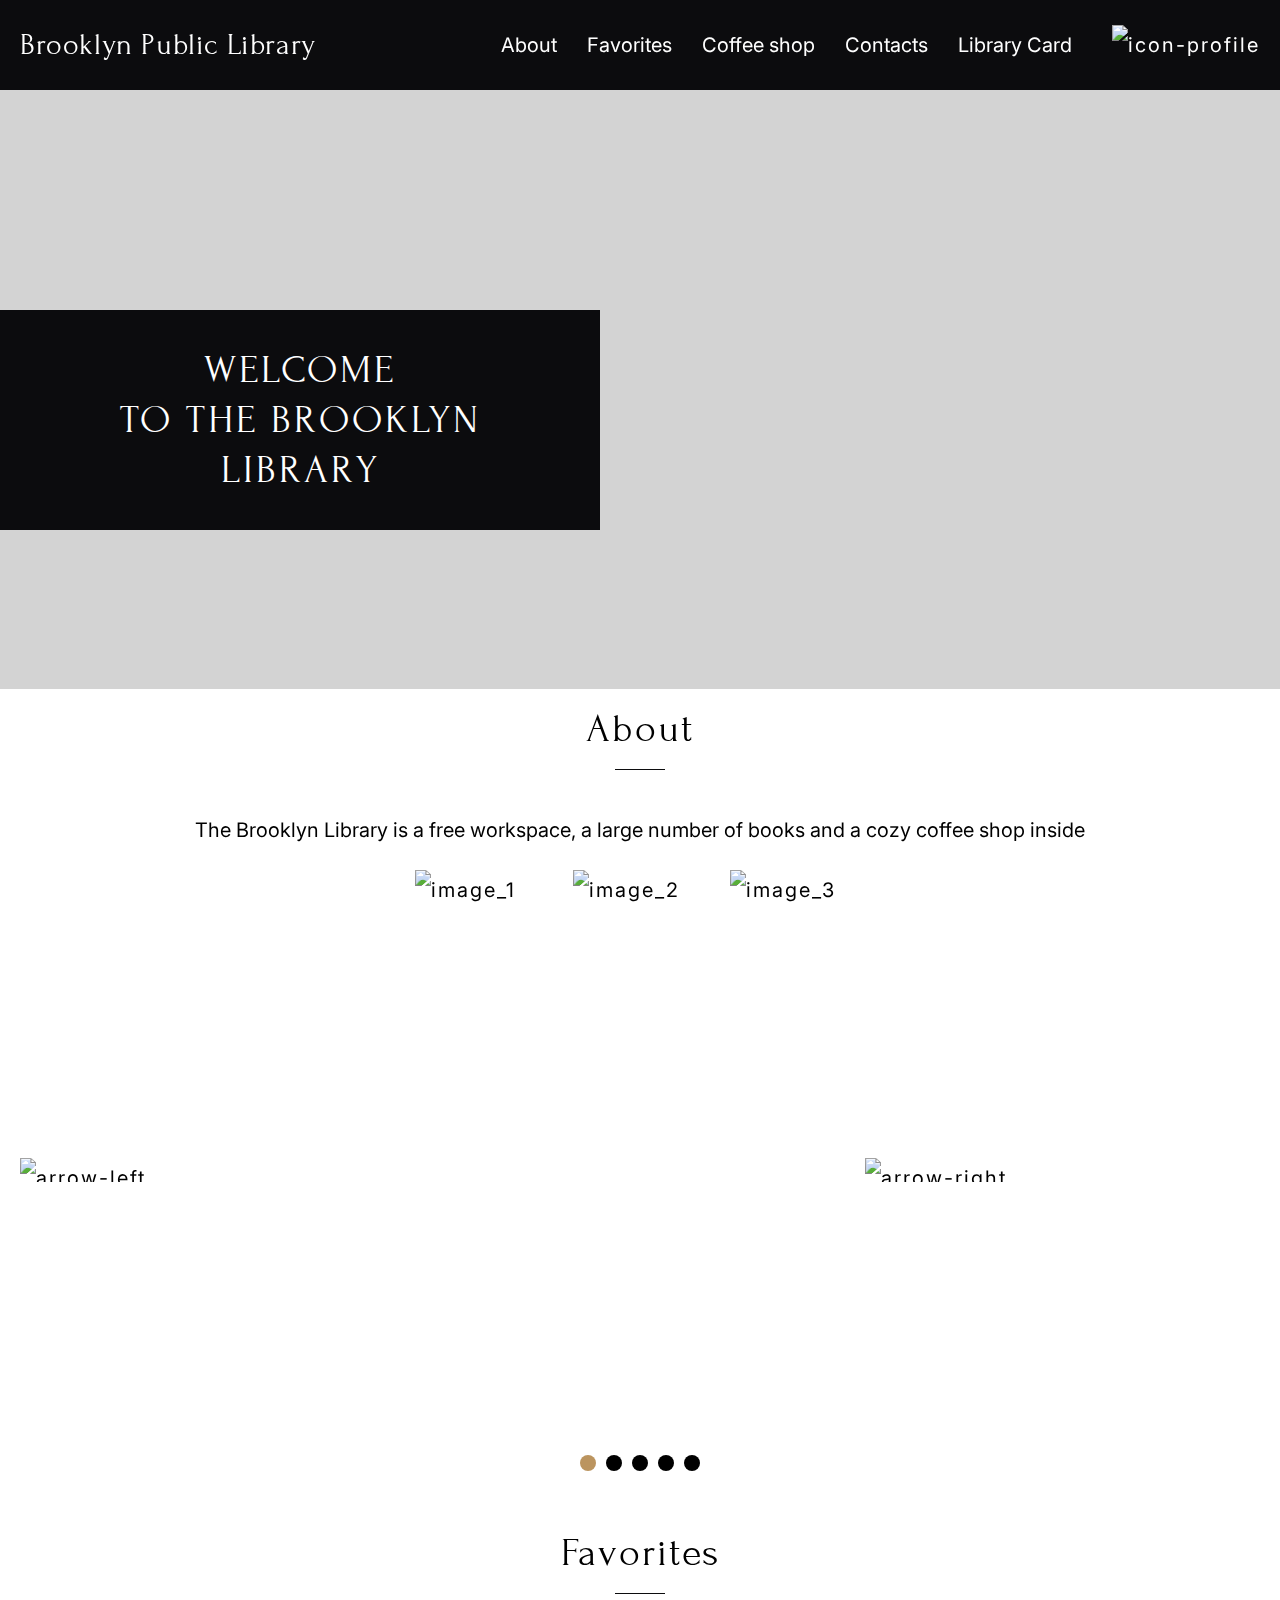
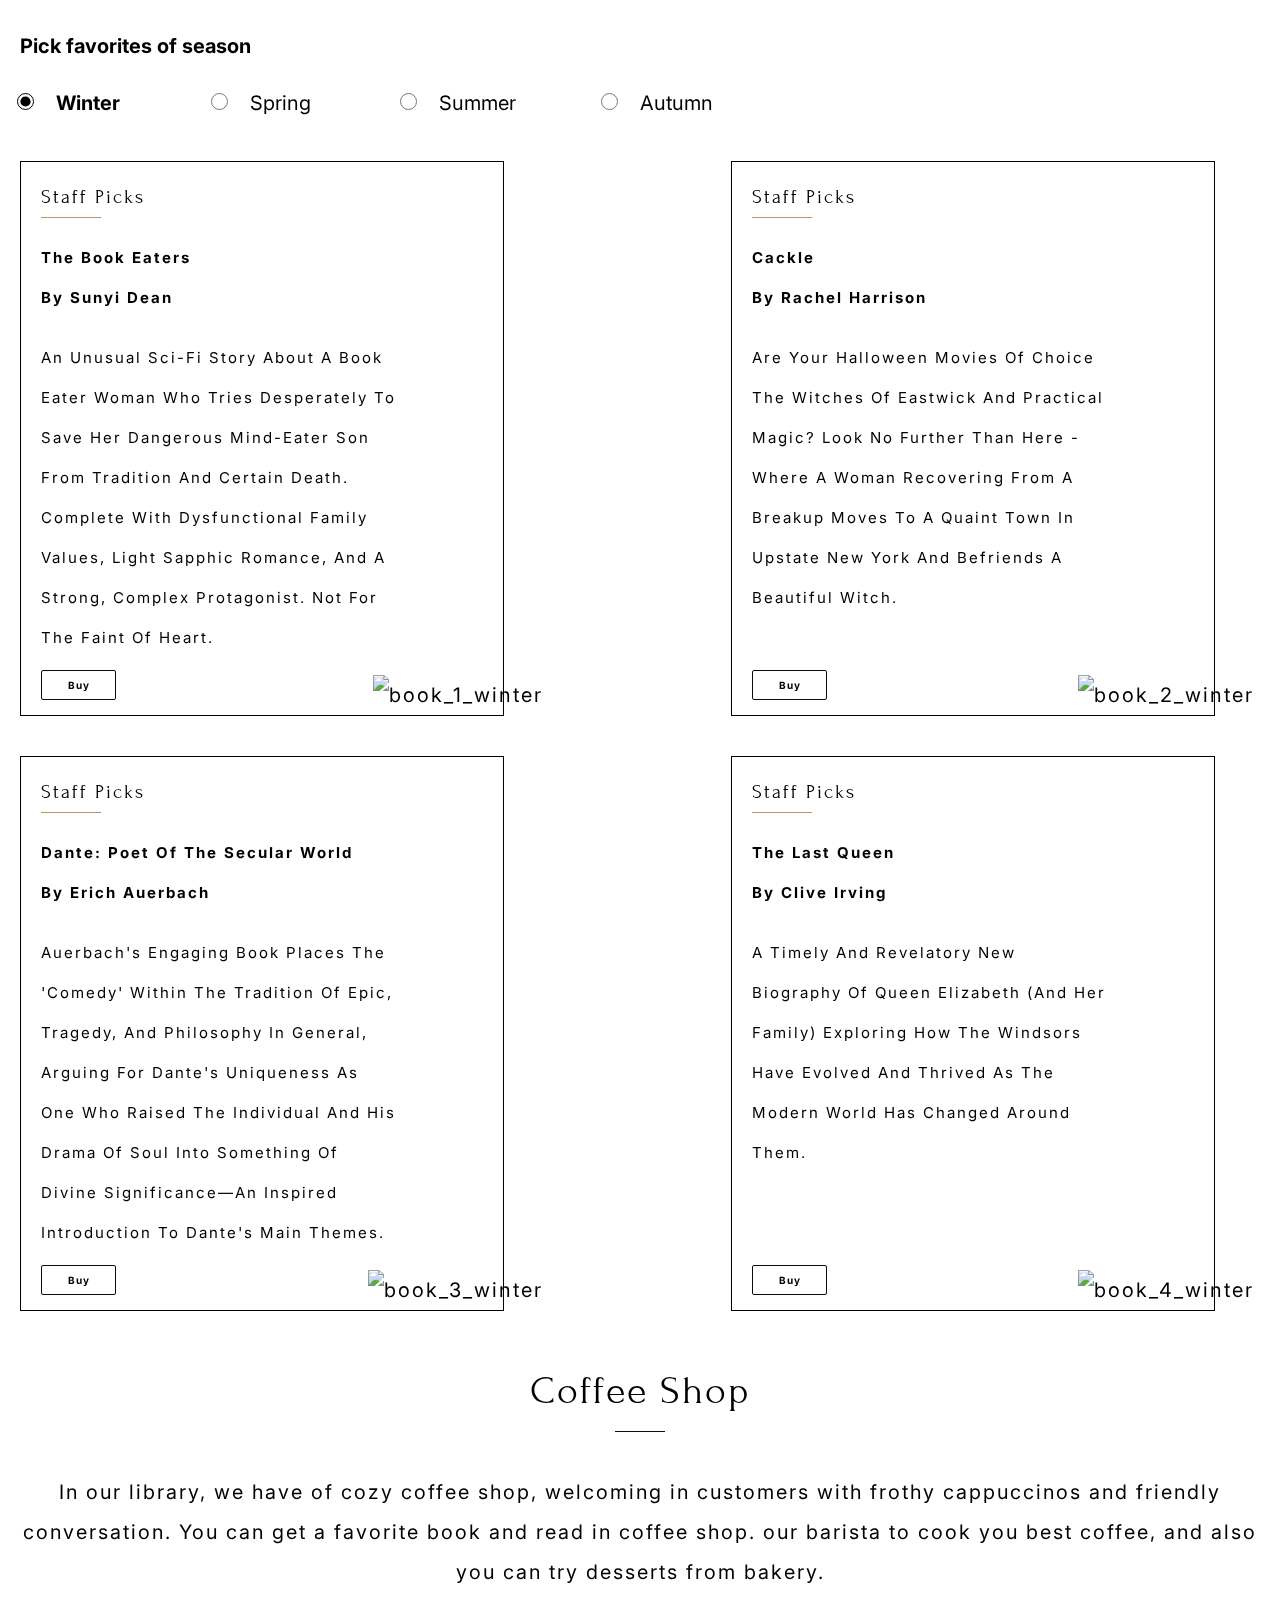
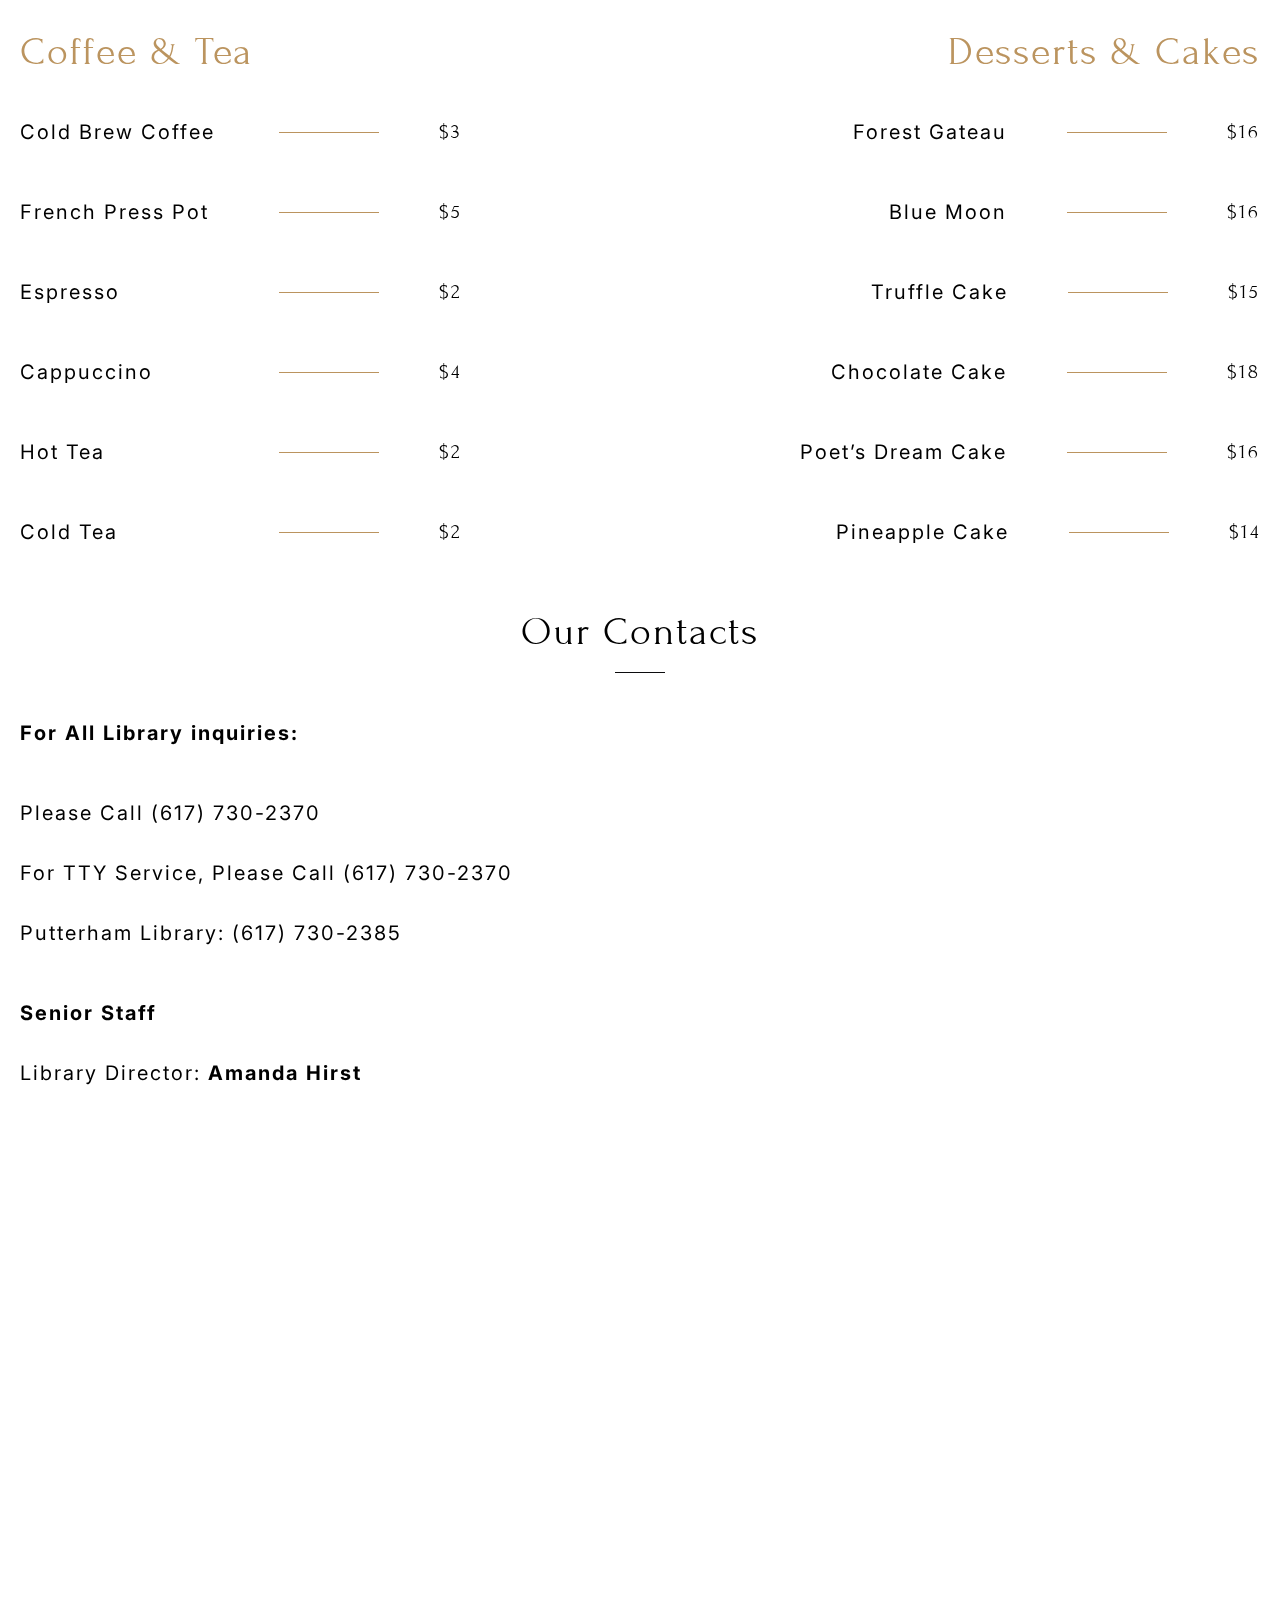
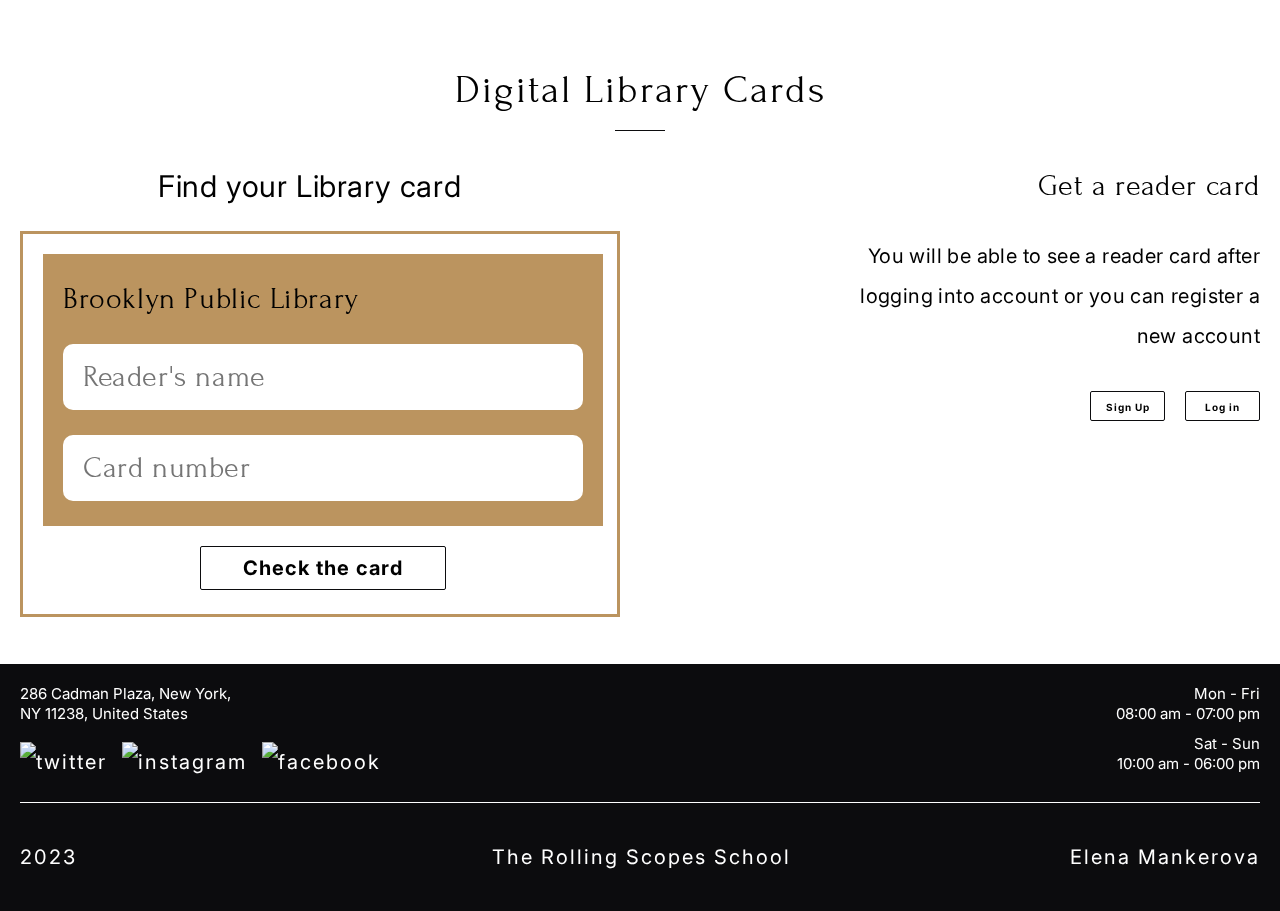
==== commit 02feeecb: "Merge pull request #8 from rolling-scopes-school/library-part3" ====
--- a/library/index.html
+++ b/library/index.html
@@ -48,7 +48,7 @@
             <p class="profile_title number-card"></p>
             <div class="line line-profile"></div>
             <p class="profile-link myprofile">My profile</p>
-            <form action="file:///E:/RS/Education/esrudenko-JSFEPRESCHOOL2023Q2/library/index.html">
+            <form action="https://rolling-scopes-school.github.io/esrudenko-JSFEPRESCHOOL2023Q2/library/">
                 <button class="profile-link logout">Log Out</button>
             </form>
         </div>
@@ -418,40 +418,48 @@
                     </div>
                 </div>
             </div>
-            <div class="wrap-modal modal-card">
-                <div class="buy-card-title">
-                    <p class="buy-card-text">Buy a library card</p>
-                    <img src="./img/close_btn_white.svg" class="close-btn close-card" alt="close_btn_icon">
-                </div>
-                <div class="buy-card-info">
-                    <div class="buy-card-inputs">
-                        <form class="bank-card">
-                            <label for="bankcard"><b class="input-buy-text">Bank card number</b></label>
-                            <input type="number" id="bankcard" name="bankcard" class="input-card-number" required>
-                            <label for="expirationcode"><b class="input-buy-text">Expiration code</b></label><br>
-                            <input type="number" id="expirationcode" name="expirationcode" class="input-card-code"
-                                required>
-                            <label for="expirationcode2"></label>
-                            <input type="number" id="expirationcode2" name="expirationcode2" class="input-card-code-2"
-                                required><br>
-                            <label for="cvc"><b class="input-buy-text">CVC</b></label><br>
-                            <input type="number" id="cvc" name="cvc" class="input-card-cvc" required><br>
-                            <label for="cardholdername"><b class="input-buy-text">Cardholder name</b></label>
-                            <input type="text" id="cardholdername" name="cardholdername" class="input-card-name"
-                                required>
-                            <label for="postalcode"><b class="input-buy-text">Postal code</b></label>
-                            <input type="text" id="postalcode" name="postalcode" class="input-card-postalcode" required>
-                            <label for="town"><b class="input-buy-text">City / Town</b></label>
-                            <input type="text" id="town" name="town" class="input-card-town" required>
-                            <div class="buy-btn">
-                                <button type="submit" class="button btn-buy-card">Buy</button>
-                                <p class="price-book">$ 25.00</p>
-                            </div>
-                        </form>
-                    </div>
-                    <p class="buy-card-description">If you are live, work, attend school, or pay property taxes in New
-                        York State, you can get a $25 digital library card right now using this online form.
-                        Visitors to New York State can also use this form to apply for a temporary card.</p>
+            <div class="wrap-modal wrap-card">
+                <div class="modal-card card-block">
+                    <div class="buy-card-title card-block">
+                        <p class="buy-card-text card-block">Buy a library card</p>
+                        <img src="./img/close_btn_white.svg" class="close-btn close-card" alt="close_btn_icon">
+                    </div>
+                    <div class="buy-card-info card-block">
+                        <div class="buy-card-inputs card-block">
+                            <form class="bank-card card-block">
+                                <label for="bankcard"><b class="input-buy-text card-block">Bank card number</b></label>
+                                <input type="number" id="bankcard" name="bankcard" class="input-card-number card-block"
+                                    required>
+                                <label for="expirationcode"><b class="input-buy-text card-block">Expiration
+                                        code</b></label><br>
+                                <input type="number" id="expirationcode" name="expirationcode"
+                                    class="input-card-code card-block" required>
+                                <label for="expirationcode2" class="card-block"></label>
+                                <input type="number" id="expirationcode2" name="expirationcode2"
+                                    class="input-card-code-2 card-block" required><br>
+                                <label for="cvc"><b class="input-buy-text card-block">CVC</b></label><br>
+                                <input type="number" id="cvc" name="cvc" class="input-card-cvc card-block" required><br>
+                                <label for="cardholdername"><b class="input-buy-text card-block">Cardholder
+                                        name</b></label>
+                                <input type="text" id="cardholdername" name="cardholdername"
+                                    class="input-card-name card-block" required>
+                                <label for="postalcode"><b class="input-buy-text card-block">Postal code</b></label>
+                                <input type="text" id="postalcode" name="postalcode"
+                                    class="input-card-postalcode card-block" required>
+                                <label for="town"><b class="input-buy-text card-block">City / Town</b></label>
+                                <input type="text" id="town" name="town" class="input-card-town card-block" required>
+                            </form>
+                            <div class="buy-btn card-block">
+                                <button class="button btn-buy-card card-block">Buy</button>
+                                <p class="price-book card-block">$ 25.00</p>
+                            </div>
+                        </div>
+                        <p class="buy-card-description card-block">If you are live, work, attend school, or pay property
+                            taxes in
+                            New
+                            York State, you can get a $25 digital library card right now using this online form.
+                            Visitors to New York State can also use this form to apply for a temporary card.</p>
+                    </div>
                 </div>
             </div>
         </section>
--- a/library/sass/style.css
+++ b/library/sass/style.css
@@ -476,16 +476,14 @@
   z-index: 19;
 }
 
-.wrap-myprofile {
+.wrap-myprofile,
+.wrap-card {
   display: none;
 }
-.wrap-myprofile.active {
+.wrap-myprofile.active,
+.wrap-card.active {
   display: flex;
   z-index: 19;
-}
-
-.wrap-modal {
-  flex-direction: column;
 }
 
 .layout-3-column {
@@ -1123,6 +1121,7 @@
 }
 
 .modal-card {
+  flex-direction: column;
   width: 640px;
   z-index: 1000;
   position: absolute;
@@ -1138,7 +1137,7 @@
   font-style: normal;
   letter-spacing: 0.8px;
   text-transform: uppercase;
-  padding: 30px 25px 15px 129px;
+  padding: 5px 0px 15px 138px;
 }
 .modal-card .buy-card-text {
   text-align: center;
@@ -1147,6 +1146,7 @@
 }
 .modal-card .close-card {
   margin: 20px 0px 0px 103px;
+  cursor: pointer;
 }
 .modal-card .buy-card-info {
   display: flex;
@@ -1162,7 +1162,7 @@
   font-weight: 400;
   font-style: normal;
   letter-spacing: 0px;
-  margin: 30px 0px 0px 40px;
+  margin: 30px 0px 0px 35px;
 }
 .modal-card .buy-card-info .buy-card-inputs input {
   height: 20px;
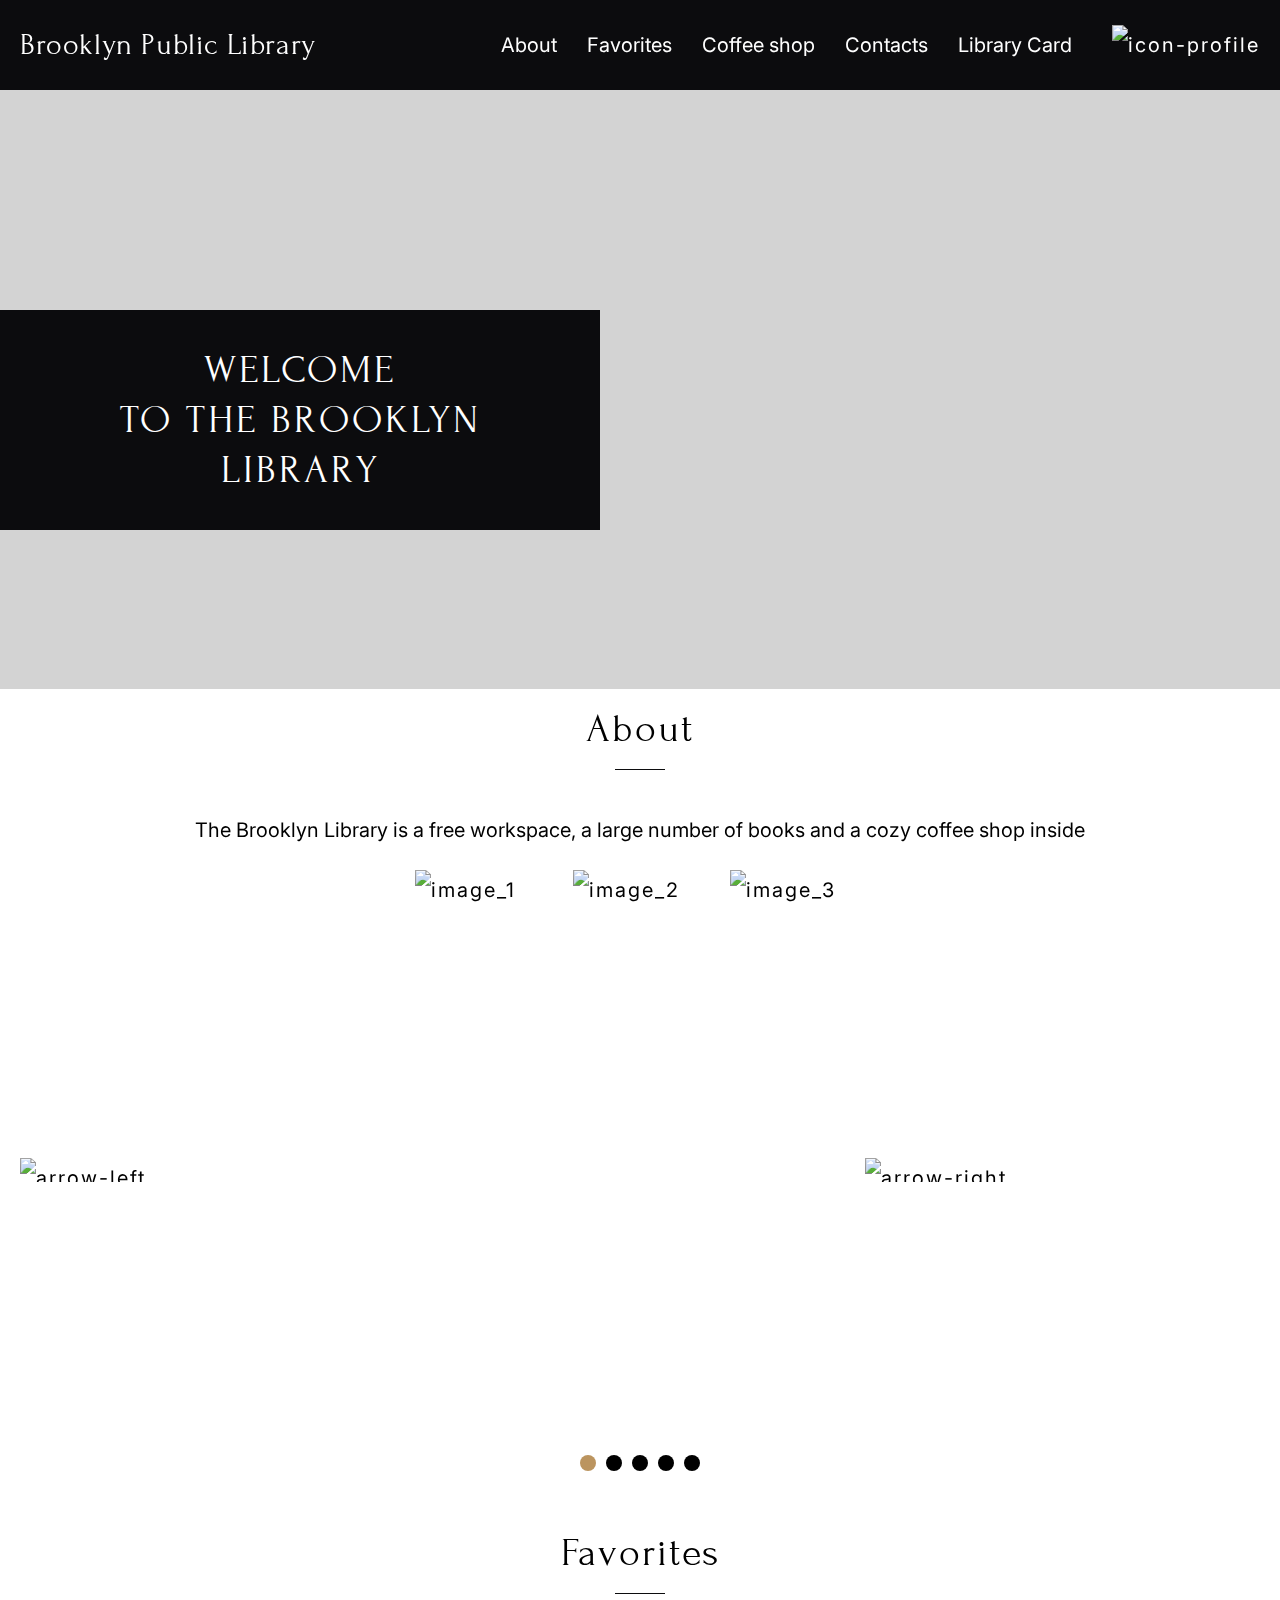
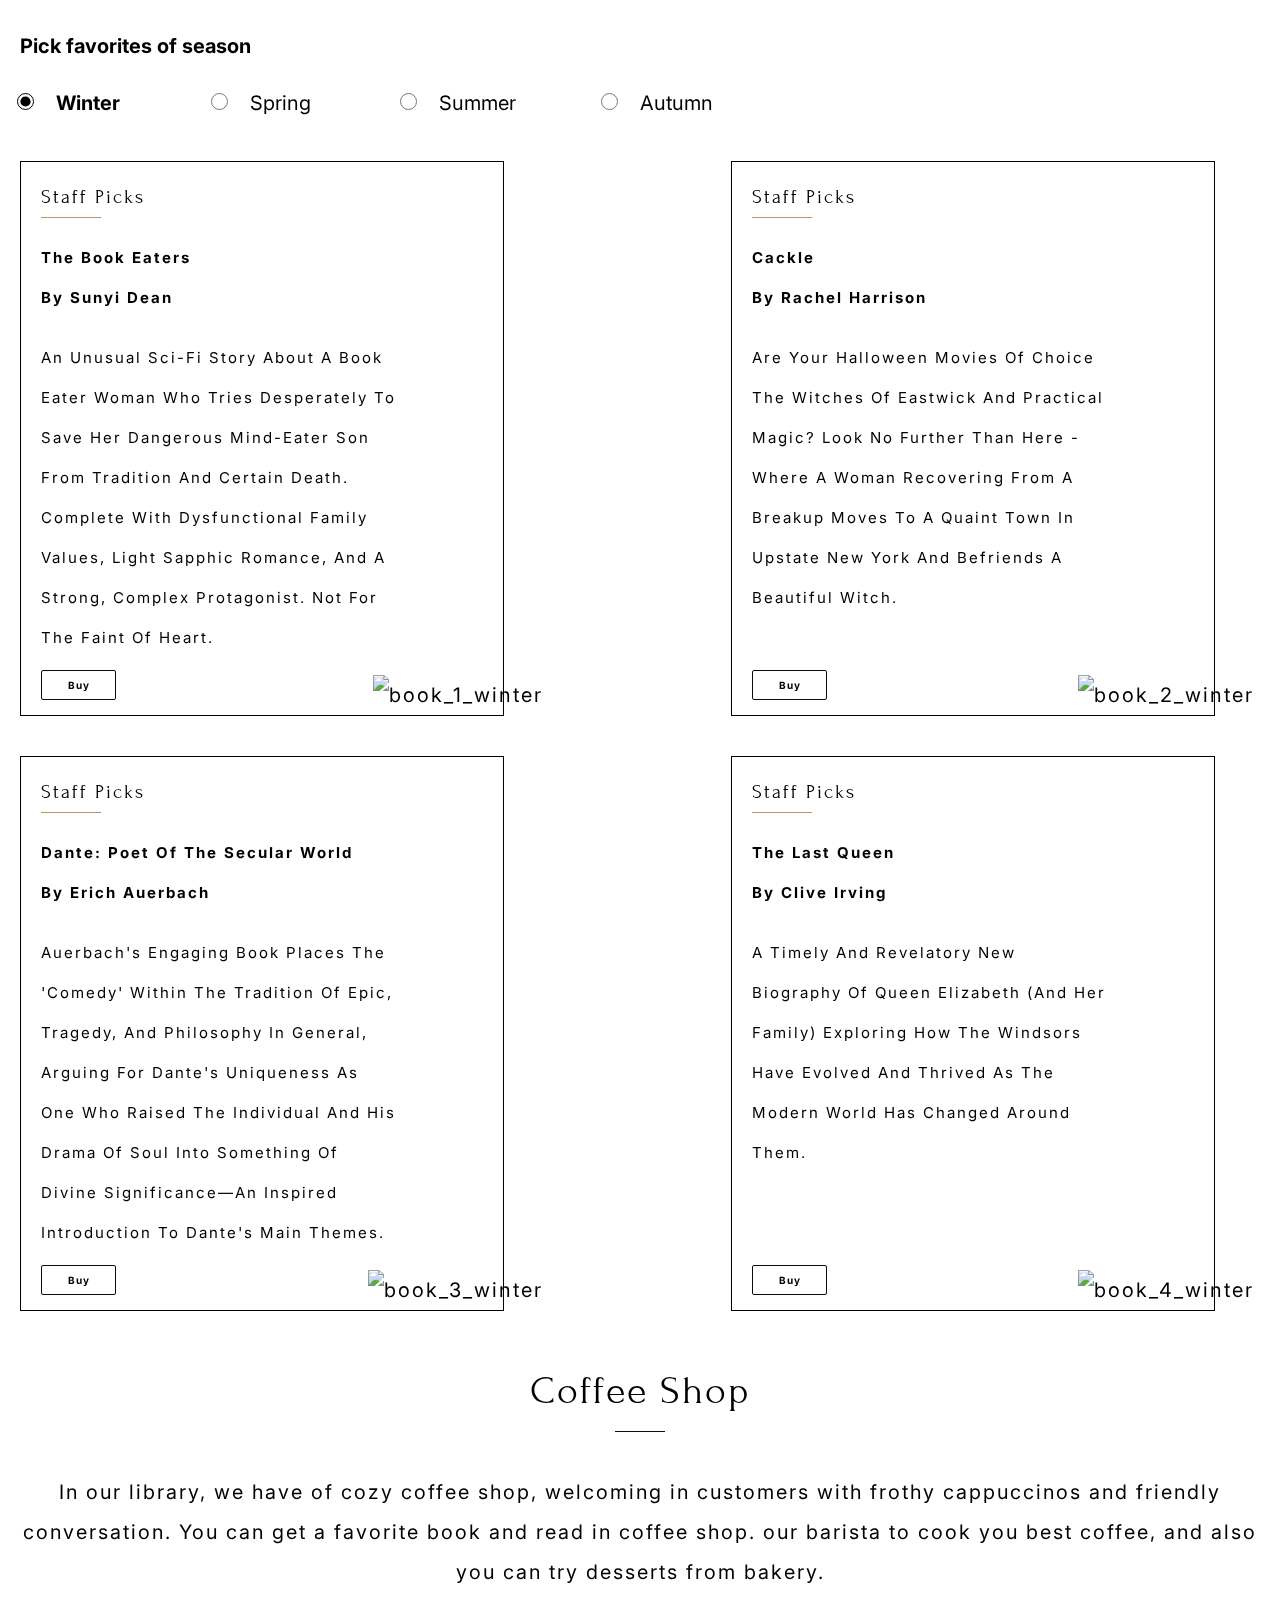
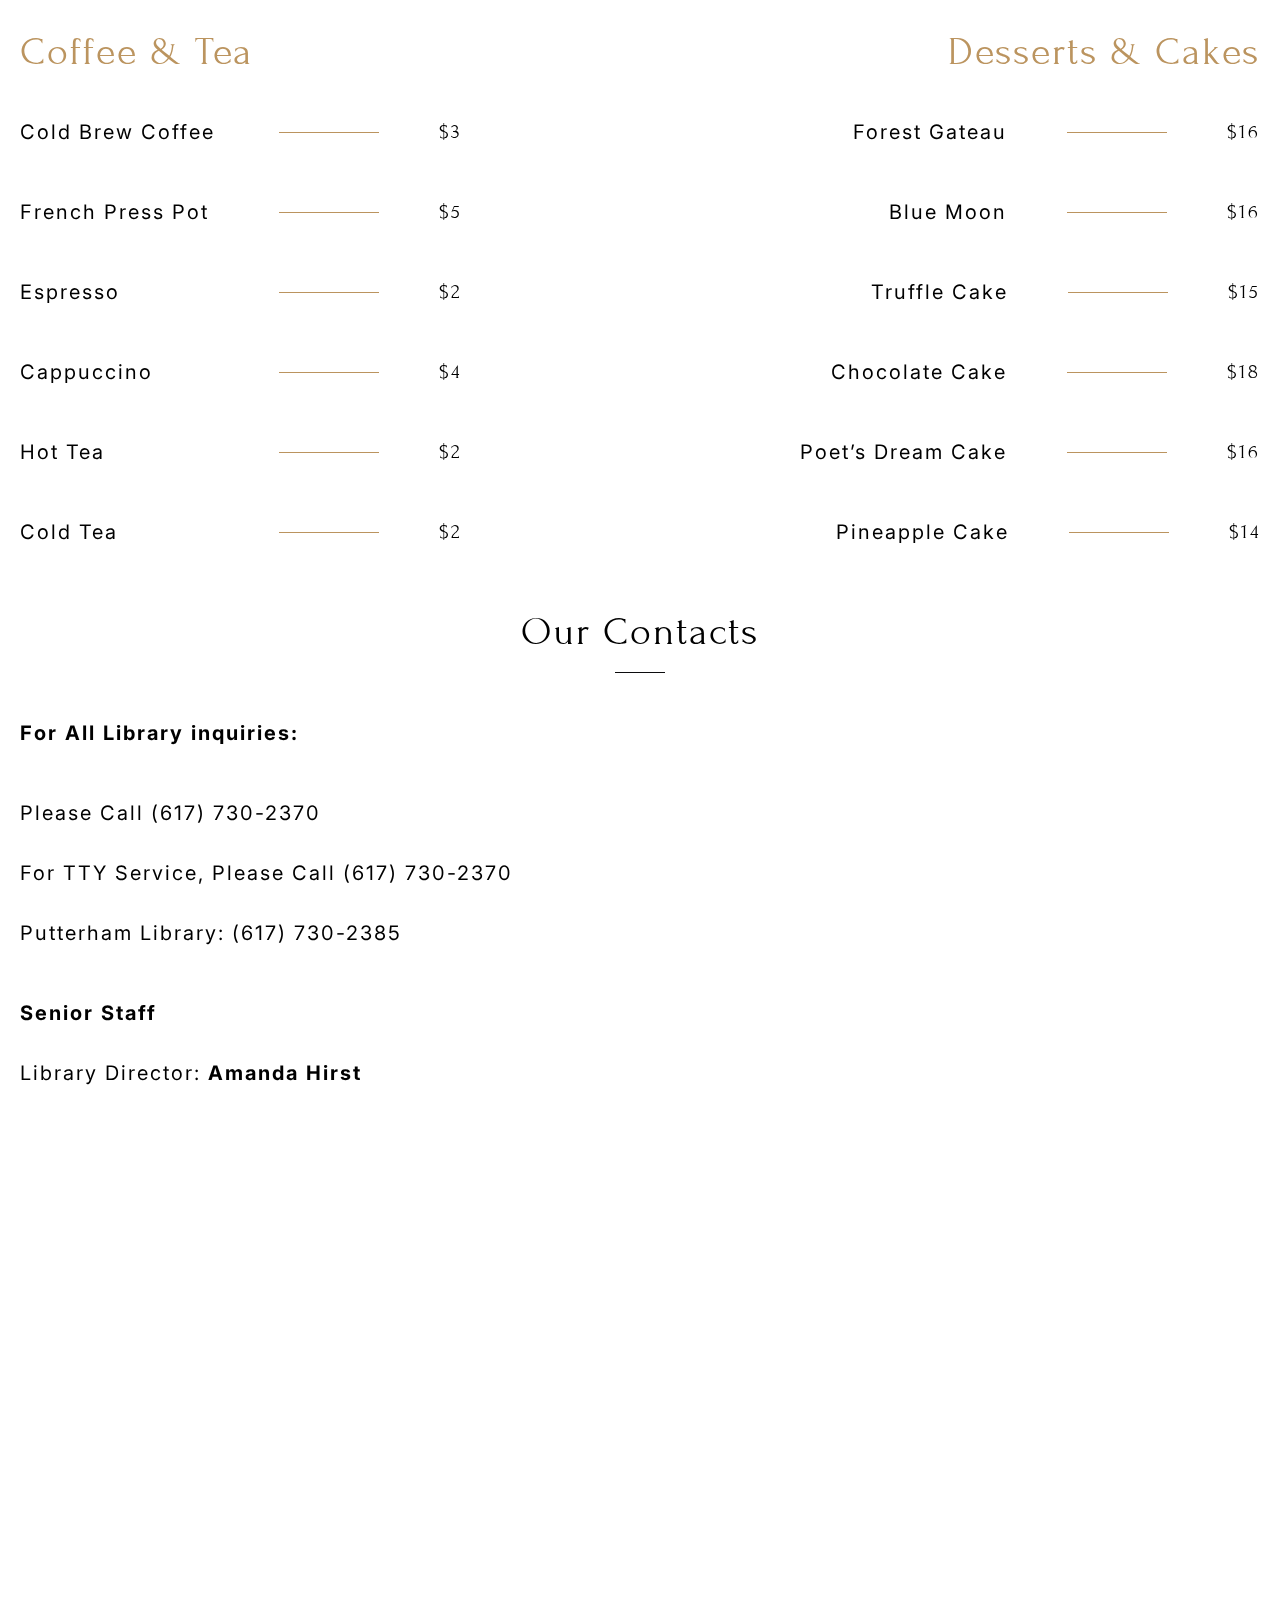
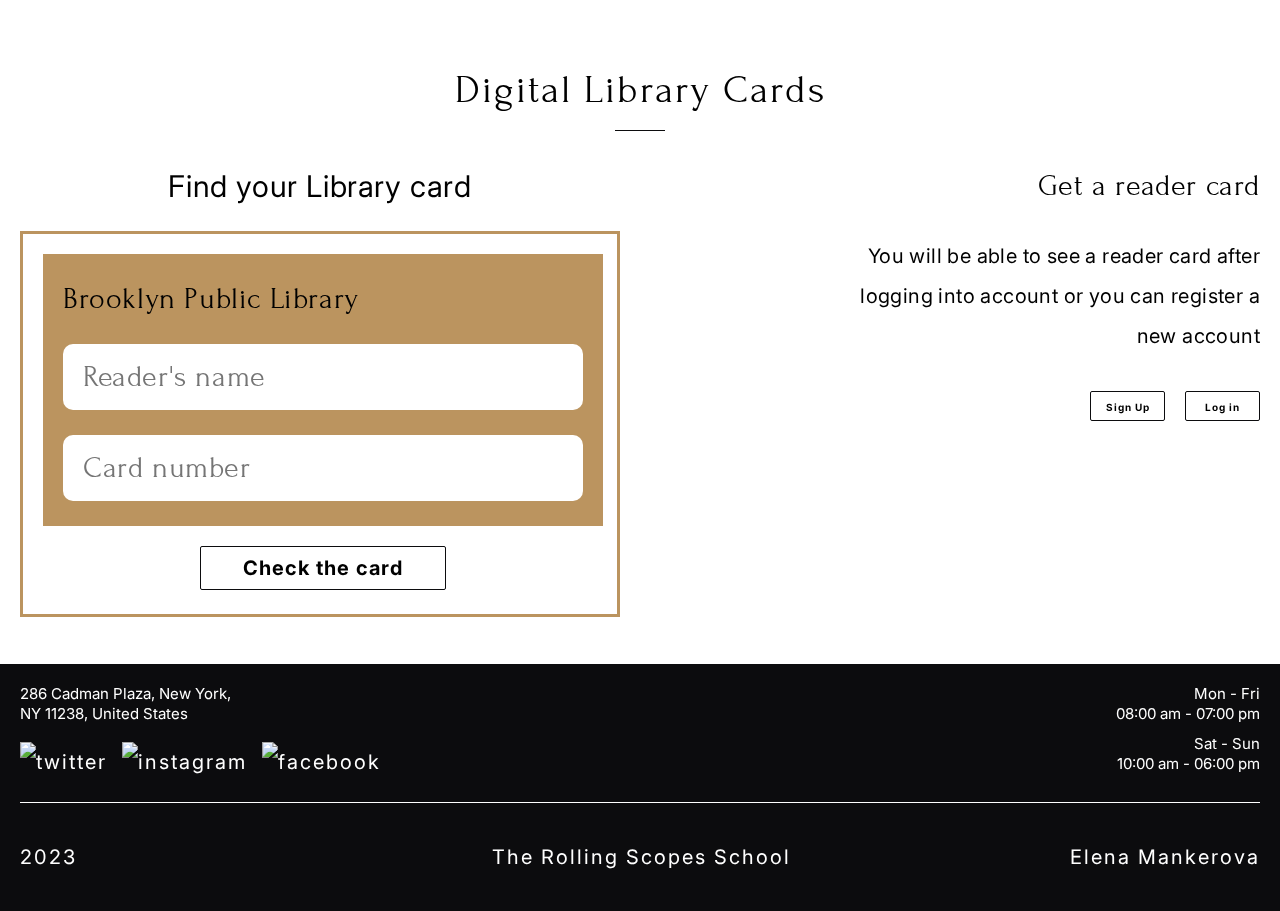
==== commit ff4b1445: "fix: fix section Library Card after login (Mon, Sep 11, 2023 05:04:10 AM)" ====
--- a/library/index.html
+++ b/library/index.html
@@ -61,7 +61,7 @@
                     <input type="text" id="email" name="email" class="emaillog login-block" required autocomplete="off">
                     <label for="psw"><b class="uname-text login-block">Password</b></label>
                     <input type="password" id="psw" name="psw" class="psw login-block" required autocomplete="off">
-                    <button class="button button-login login-block">Log In</button>
+                    <button type="submit" class="button button-login login-block">Log In</button>
                     <span class="link-text login-block">Don’t have an account? <a href="#"
                             class="modal-link login-link login-block">Register</a></span>
                 </div>
@@ -77,12 +77,12 @@
                     <label for="lasttame"><b class="uname-text register-block">Last name</b></label>
                     <input type="text" name="lasttame" id="lasttame" class="register-block" required autocomplete="off">
                     <label for="emailreg"><b class="uname-text register-block">E-mail</b></label>
-                    <input type="email" name="emailreg" id="emailreg" class="emailreg register-block" required
+                    <input type="text" name="emailreg" id="emailreg" class="emailreg register-block" required
                         autocomplete="off">
                     <label for="password"><b class="uname-text register-block">Password</b></label>
                     <input type="password" name="password" id="password" class="password register-block" required
                         autocomplete="off">
-                    <button class="button button-singup register-block">Sign Up</button>
+                    <button type="submit" class="button button-singup register-block">Sign Up</button>
                     <span class="link-text register-block">Already have an account? <a href="#"
                             class="modal-link register-link register-block">Login</a></span>
                 </div>
@@ -118,7 +118,7 @@
                 </ul>
                 <div class="number-card-myprofile myprofile-block">
                     <p class="myprofile-block">Card number</p>
-                    <input type="text" class="number-copy myprofile-block"></input>
+                    <input type="text" class="number-copy myprofile-block">
                     <img src="./img/icon_copy.svg" class="copy myprofile-block" alt="copy_icon">
                 </div>
             </div>
@@ -616,7 +616,7 @@
                             </div>
                         </div>
                     </div>
-                    <div class="get-card">
+                    <div class="get-card get-card-withoutauth">
                         <p class="get-card_title">Get a reader card</p>
                         <p class="get-card_text">You will be able to see a reader card after logging into account or you
                             can register a new account</p>
@@ -624,6 +624,13 @@
                             <button class="button button_account card-singup">Sign Up</button>
                             <button class="button button_account card-login">Log in</button>
                         </div>
+                    </div>
+                    <div class="get-card get-card-auth">
+                        <p class="get-card_title">Visit your profile</p>
+                        <p class="get-card_text">With a digital library card you get free access to the Library’s wide
+                            array of digital resources including e-books, databases, educational resources, and more.
+                        </p>
+                        <button class="button button_account card-profile">Profile</button>
                     </div>
                 </div>
             </div>
--- a/library/sass/style.css
+++ b/library/sass/style.css
@@ -419,11 +419,11 @@
   transition: all 0.5s;
 }
 
-.get-card_title, .input-border input, .card_border-title, .value_coffee, .welcome-text, .modal-card .buy-card-title, .myprofile-information .title-myprofile, .modal_block .title-login, h6, h4, h2, h1 {
+.get-card .get-card_title, .library-find-card .input-border input, .library-find-card .card_border-title, .value_coffee, .welcome-text, .modal-card .buy-card-title, .myprofile-information .title-myprofile, .modal_block .title-login, h6, h4, h2, h1 {
   font-family: "Forum", Verdana, sans-serif;
 }
 
-.get-card_text, .modal-card .buy-card-info .buy-card-inputs, .button, body {
+.get-card .get-card_text, .modal-card .buy-card-info .buy-card-inputs, .button, body {
   font-family: "Inter", Verdana, sans-serif;
 }
 
@@ -1396,7 +1396,7 @@
   top: 0;
   padding: 42px 0 20px 0;
   background-color: #FFF;
-  z-index: 30;
+  z-index: 19;
 }
 @media (max-width: 1024px) {
   .radio-season {
@@ -1649,10 +1649,9 @@
     align-items: center;
   }
 }
-
-.find-card_text {
-  margin: 0;
-  padding-left: 138px;
+.library-find-card .find-card_text {
+  margin: 0;
+  text-align: center;
   padding-bottom: 30px;
   font-size: 3rem;
   line-height: 3rem;
@@ -1661,27 +1660,24 @@
   letter-spacing: 0.06rem;
 }
 @media (max-width: 1024px) {
-  .find-card_text {
+  .library-find-card .find-card_text {
     padding-left: 0;
   }
 }
-
-.find-card_border {
+.library-find-card .find-card_border {
   width: 600px;
   height: 386px;
   border: 3px solid #BB945F;
   background: #FFF;
   padding: 20px 20px 30px 20px;
 }
-
-.card_border_colored {
+.library-find-card .card_border_colored {
   width: 560px;
   height: 272px;
   background-color: #BB945F;
   padding: 20px;
 }
-
-.card_border-title {
+.library-find-card .card_border-title {
   margin: 0;
   font-size: 3rem;
   line-height: 5rem;
@@ -1691,8 +1687,7 @@
   padding-bottom: 20px;
   text-align: start;
 }
-
-.input-border input {
+.library-find-card .input-border input {
   font-size: 3rem;
   line-height: 5rem;
   font-weight: 400;
@@ -1706,22 +1701,19 @@
   background-color: #FFF;
   margin-bottom: 25px;
 }
-
-.card-button_wrapper {
+.library-find-card .card-button_wrapper {
   display: block;
   text-align: center;
 }
-
-.profile {
+.library-find-card .profile {
   display: none;
   justify-content: center;
   gap: 35px;
   text-align: center;
   margin-top: 15px;
 }
-
-.profile-card-title,
-.profile-card-counter {
+.library-find-card .profile-card-title,
+.library-find-card .profile-card-counter {
   font-size: 10px;
   line-height: 20px;
   font-weight: 400;
@@ -1729,13 +1721,20 @@
   letter-spacing: 0.2px;
   margin: 0;
 }
-
-.profile-card-counter {
+.library-find-card .profile-card-counter {
   margin-top: -15px;
 }
-
-.union {
+.library-find-card .union {
   margin-top: -15px;
+}
+
+.card-name.active::-moz-placeholder, .card-number.active::-moz-placeholder {
+  color: #BB945F;
+}
+
+.card-name.active::placeholder,
+.card-number.active::placeholder {
+  color: #BB945F;
 }
 
 .get-card {
@@ -1751,8 +1750,7 @@
     padding-top: 27px;
   }
 }
-
-.get-card_title {
+.get-card .get-card_title {
   margin: 0;
   font-size: 3rem;
   line-height: 3rem;
@@ -1762,12 +1760,11 @@
   padding-bottom: 35px;
 }
 @media (max-width: 1024px) {
-  .get-card_title {
+  .get-card .get-card_title {
     padding-bottom: 40px;
   }
 }
-
-.get-card_text {
+.get-card .get-card_text {
   margin: 0;
   text-align: end;
   font-size: 2rem;
@@ -1775,23 +1772,25 @@
   font-weight: 400;
   font-style: normal;
   letter-spacing: 0.04rem;
-  padding: 0 0 35px 60px;
-}
-@media (max-width: 1024px) {
-  .get-card_text {
+  padding: 0 0 35px 74px;
+}
+@media (max-width: 1024px) {
+  .get-card .get-card_text {
     text-align: center;
     width: 90%;
     padding-right: 60px;
     padding-bottom: 40px;
   }
 }
-
-.button_account__wrapper {
+.get-card .button_account__wrapper {
   display: flex;
   gap: 20px;
 }
-
-.button_account {
+.get-card .button_account {
   padding: 10px 0px;
   text-align: center;
+}
+
+.get-card-auth {
+  display: none;
 }/*# sourceMappingURL=style.css.map */